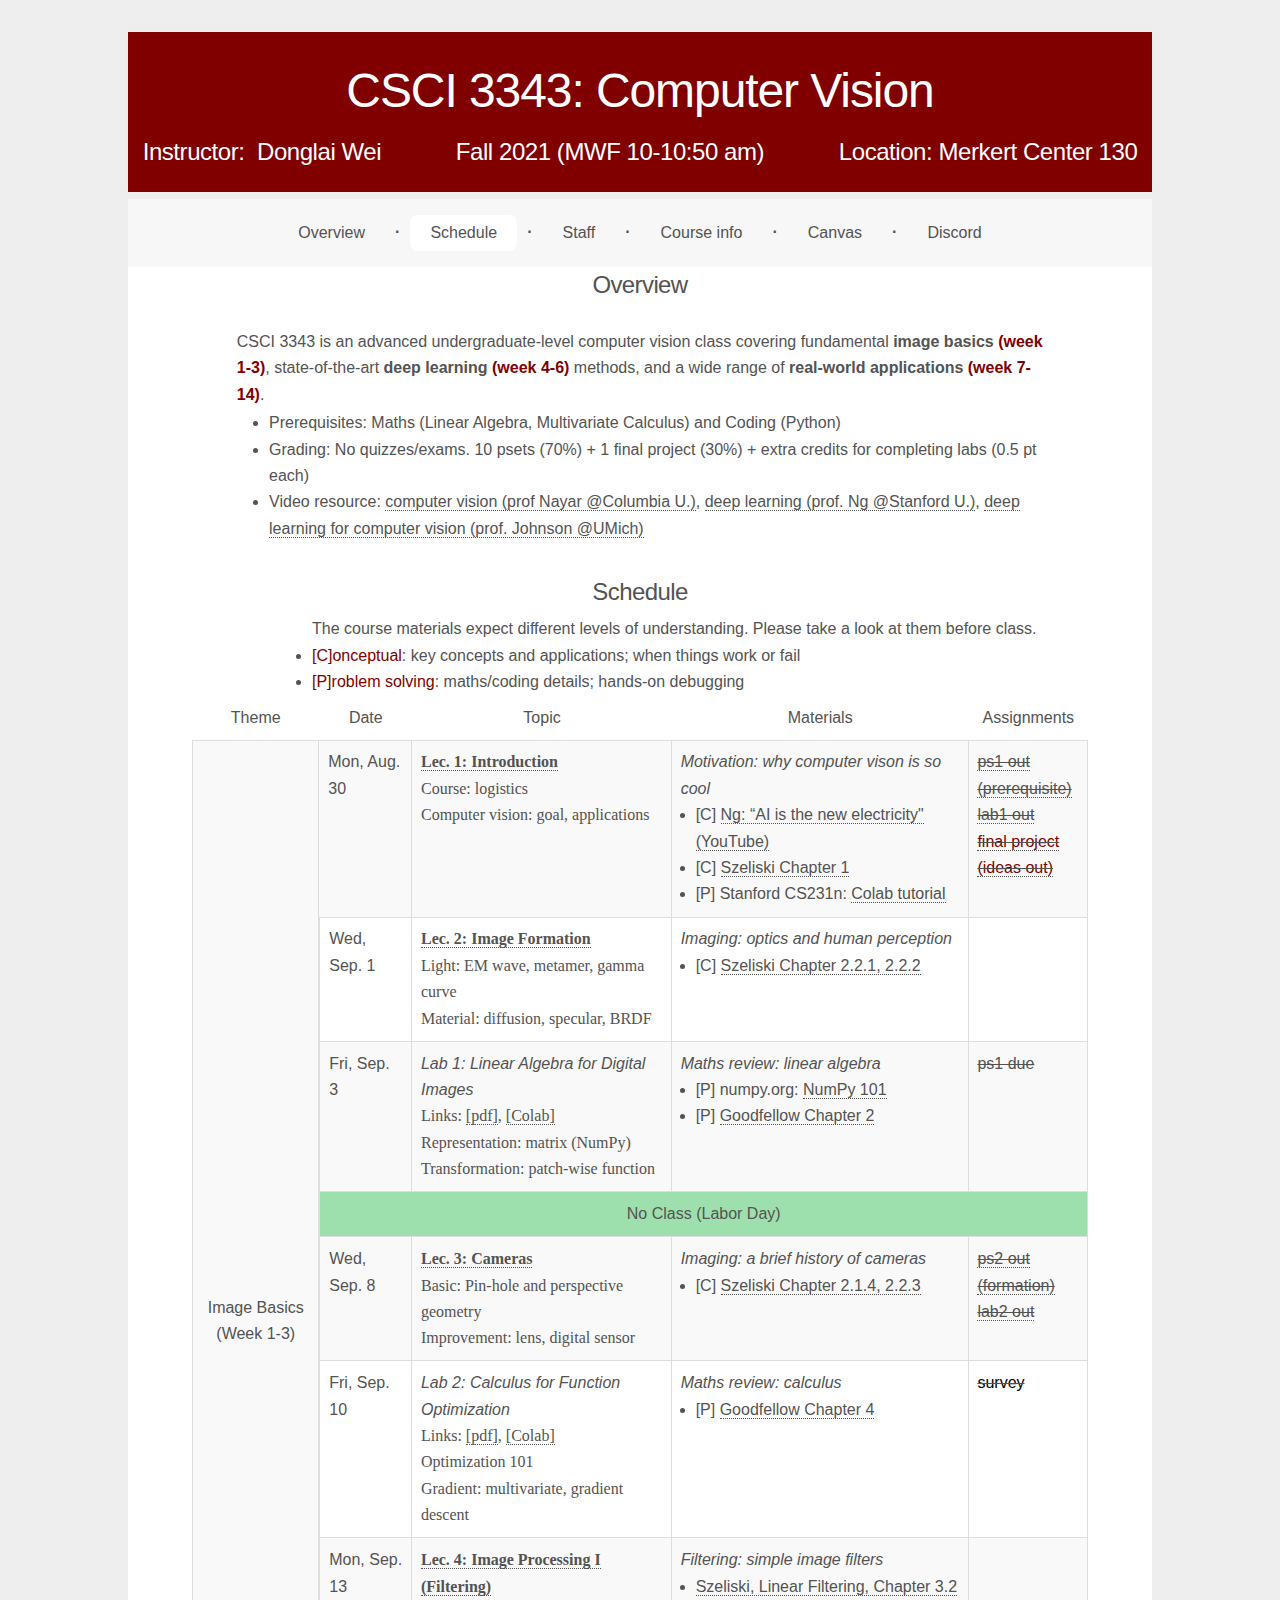
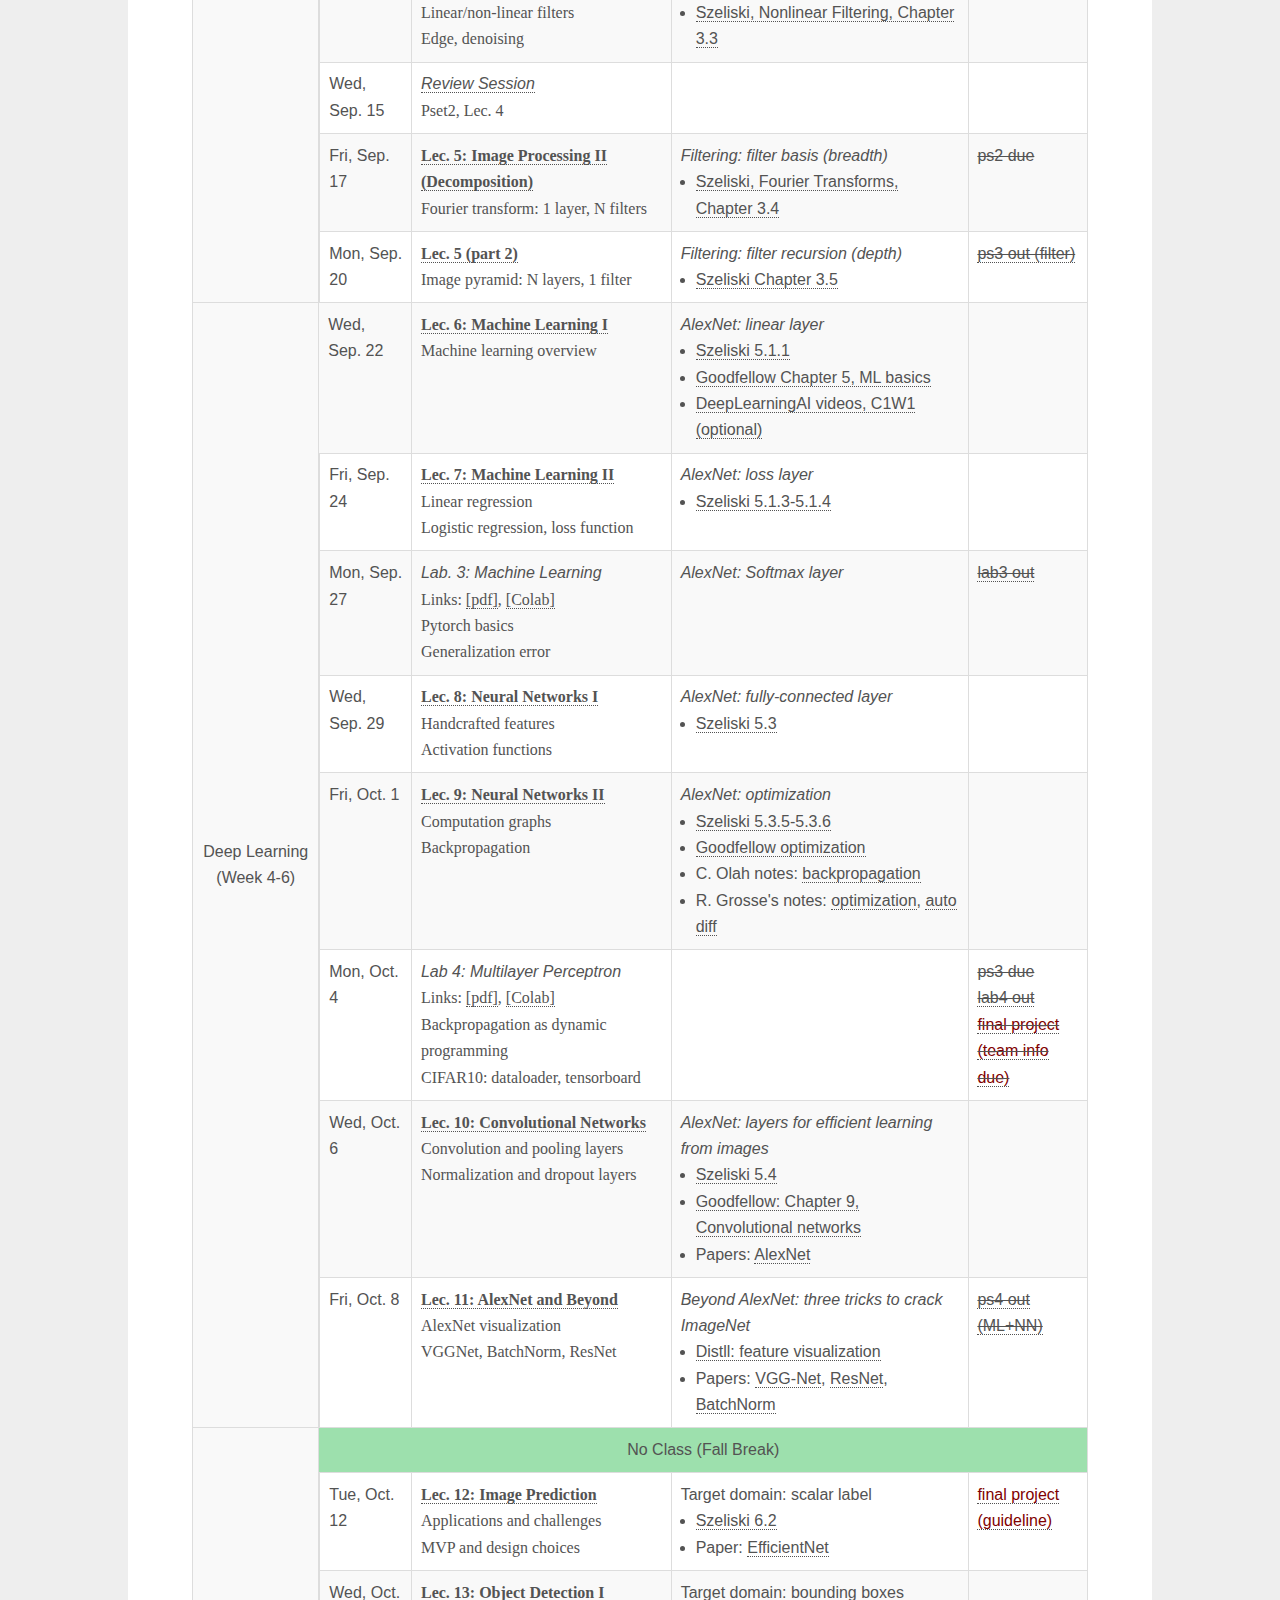
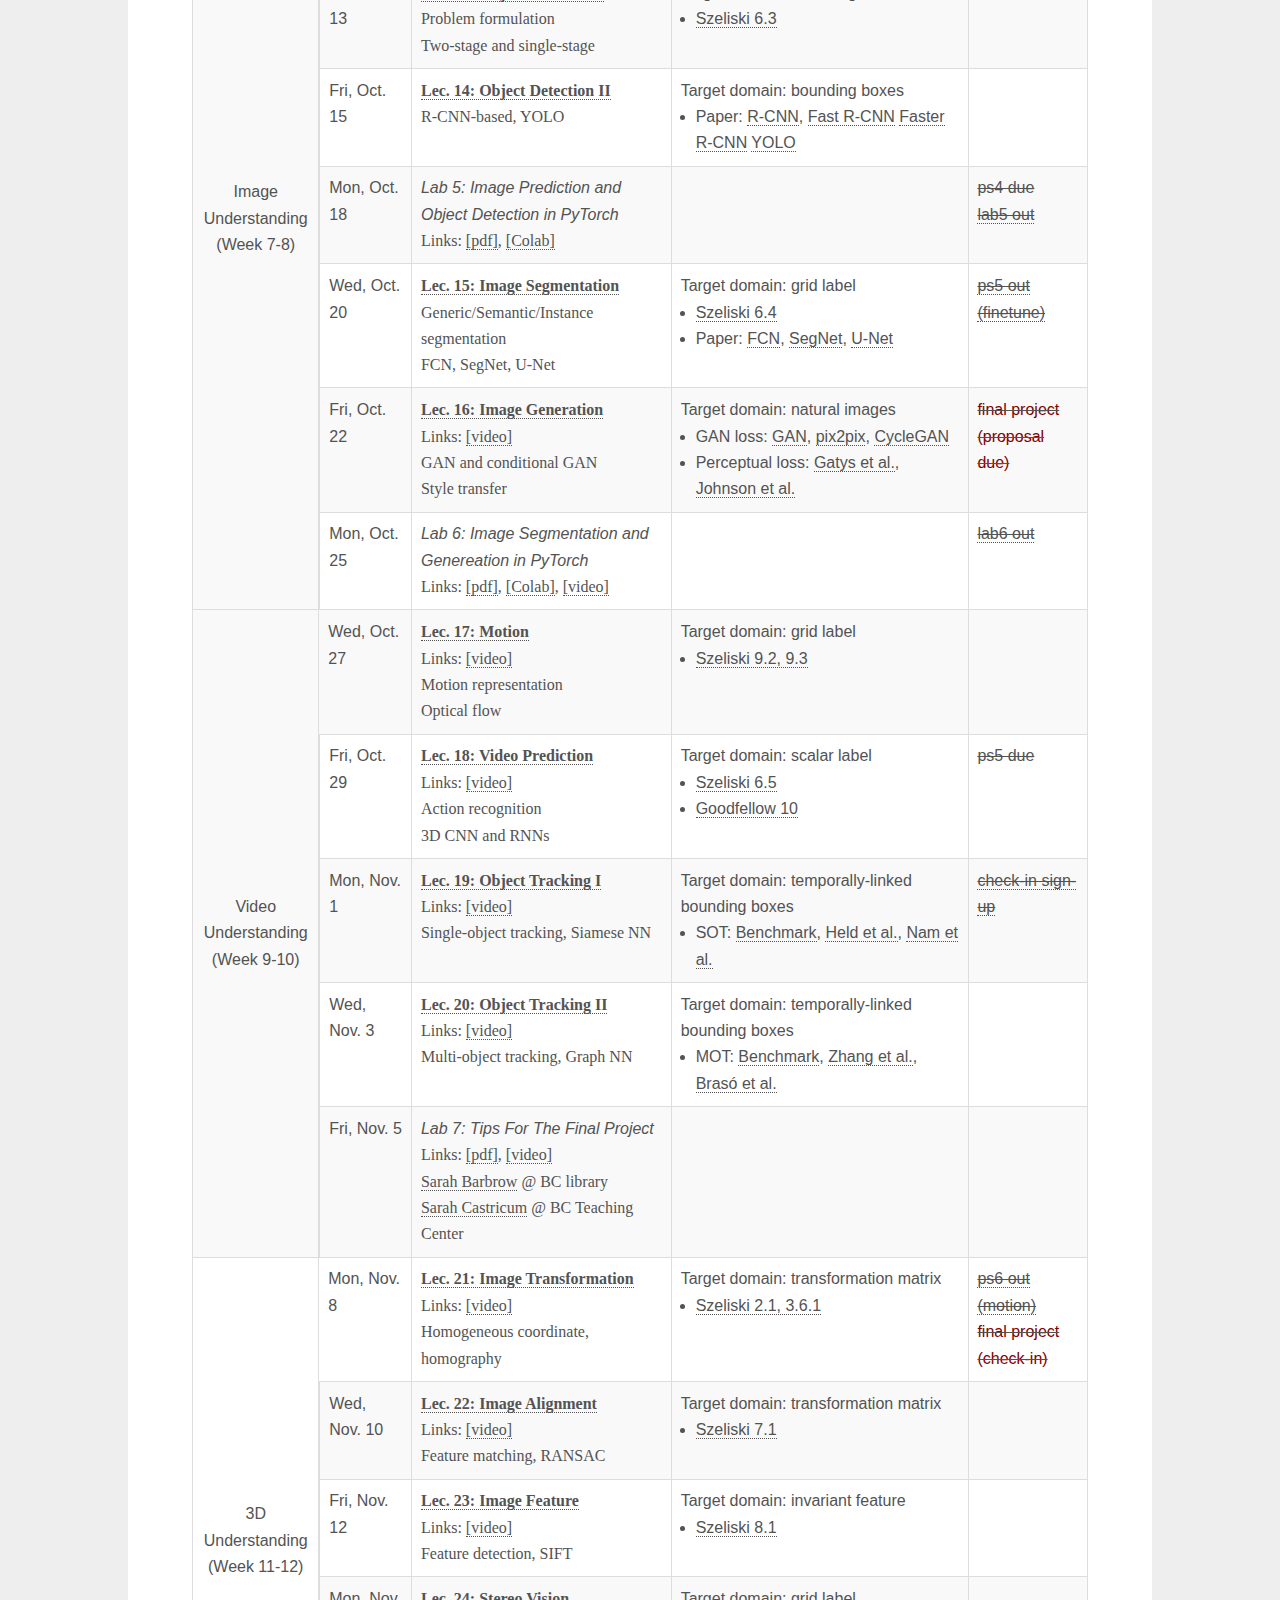
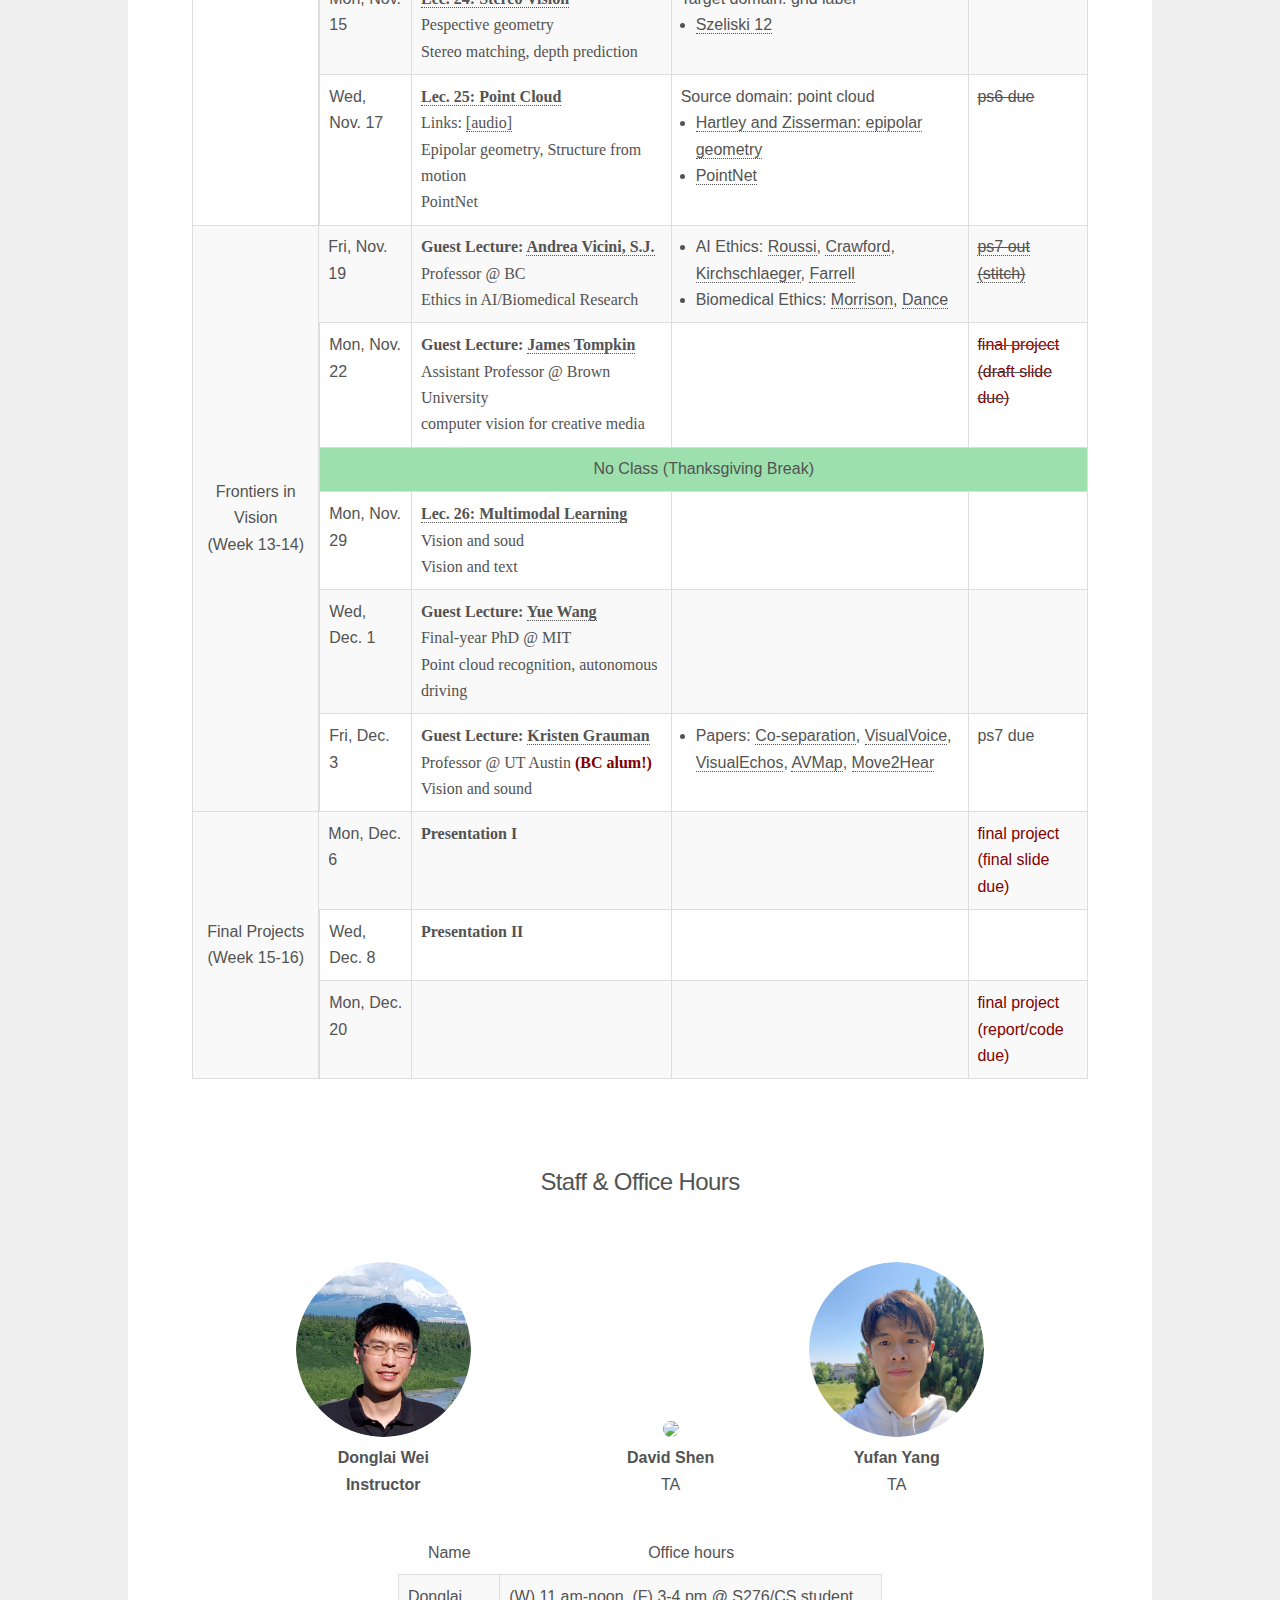
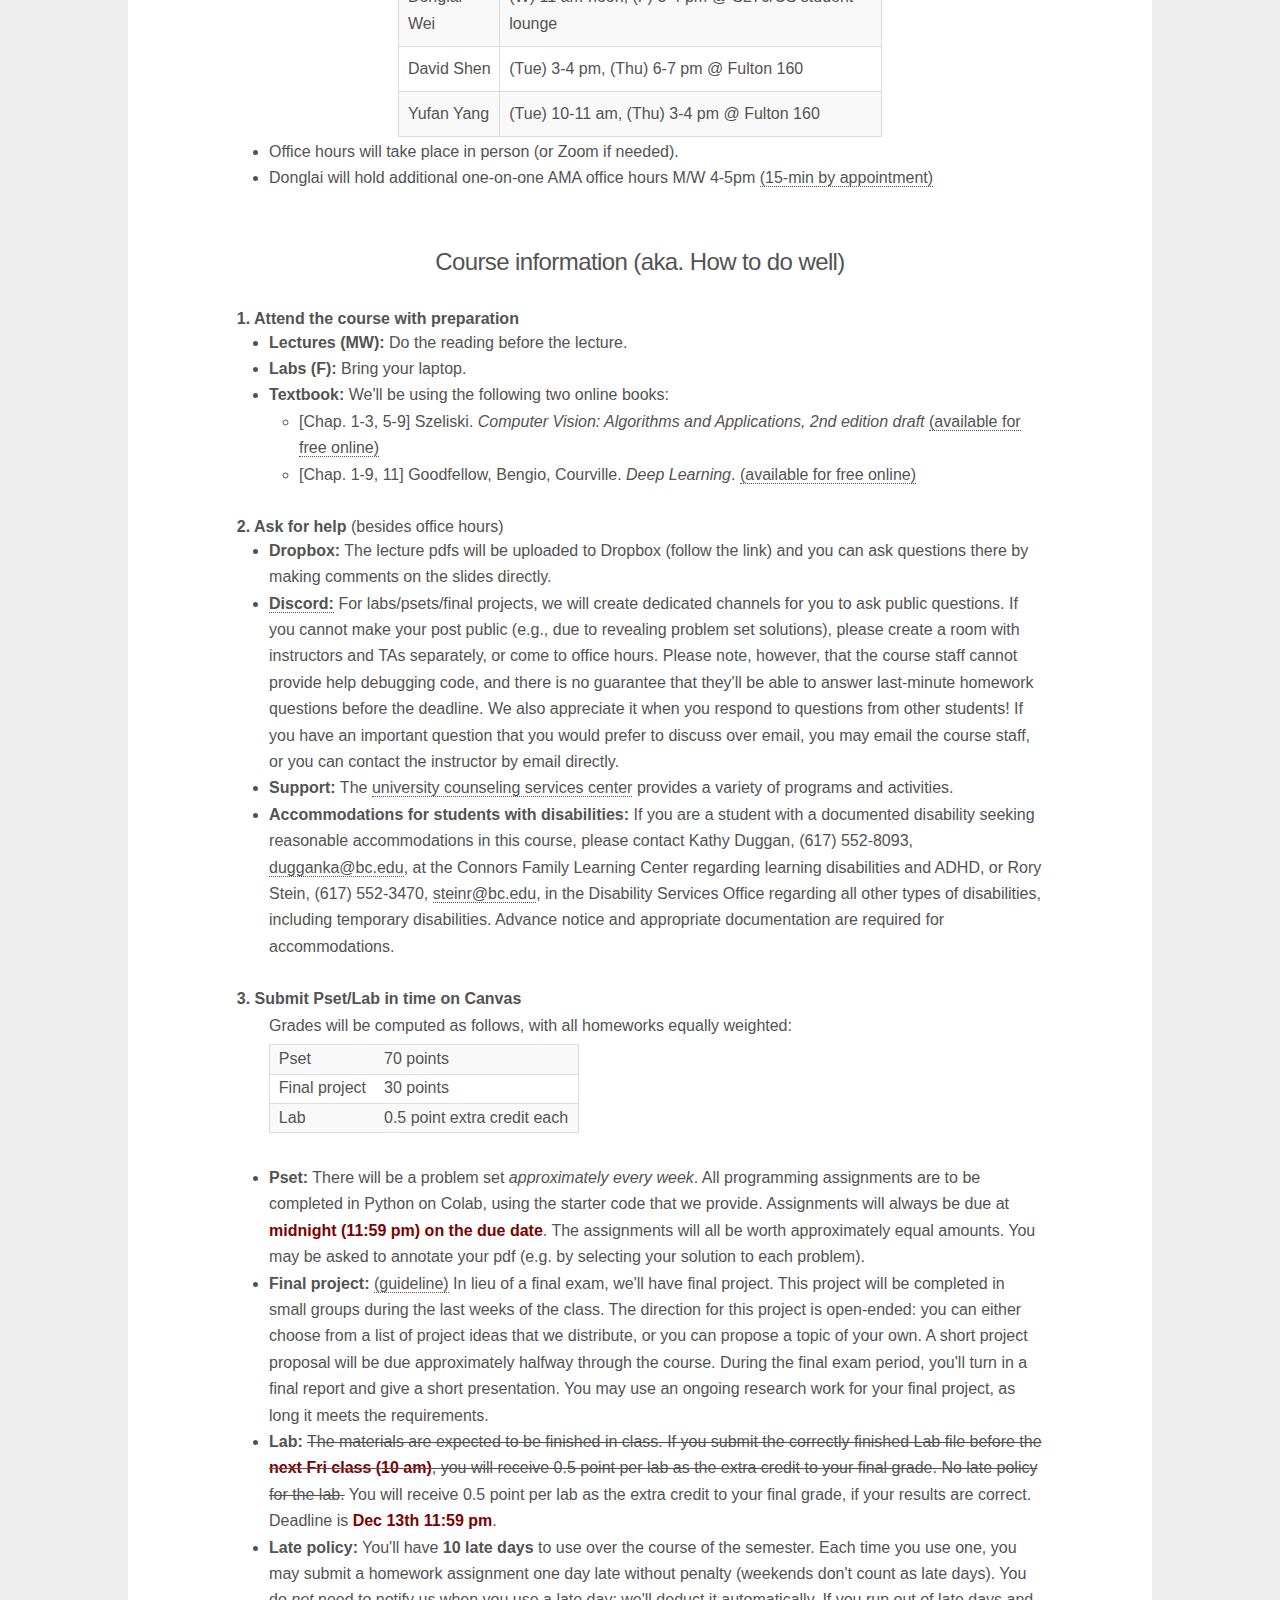
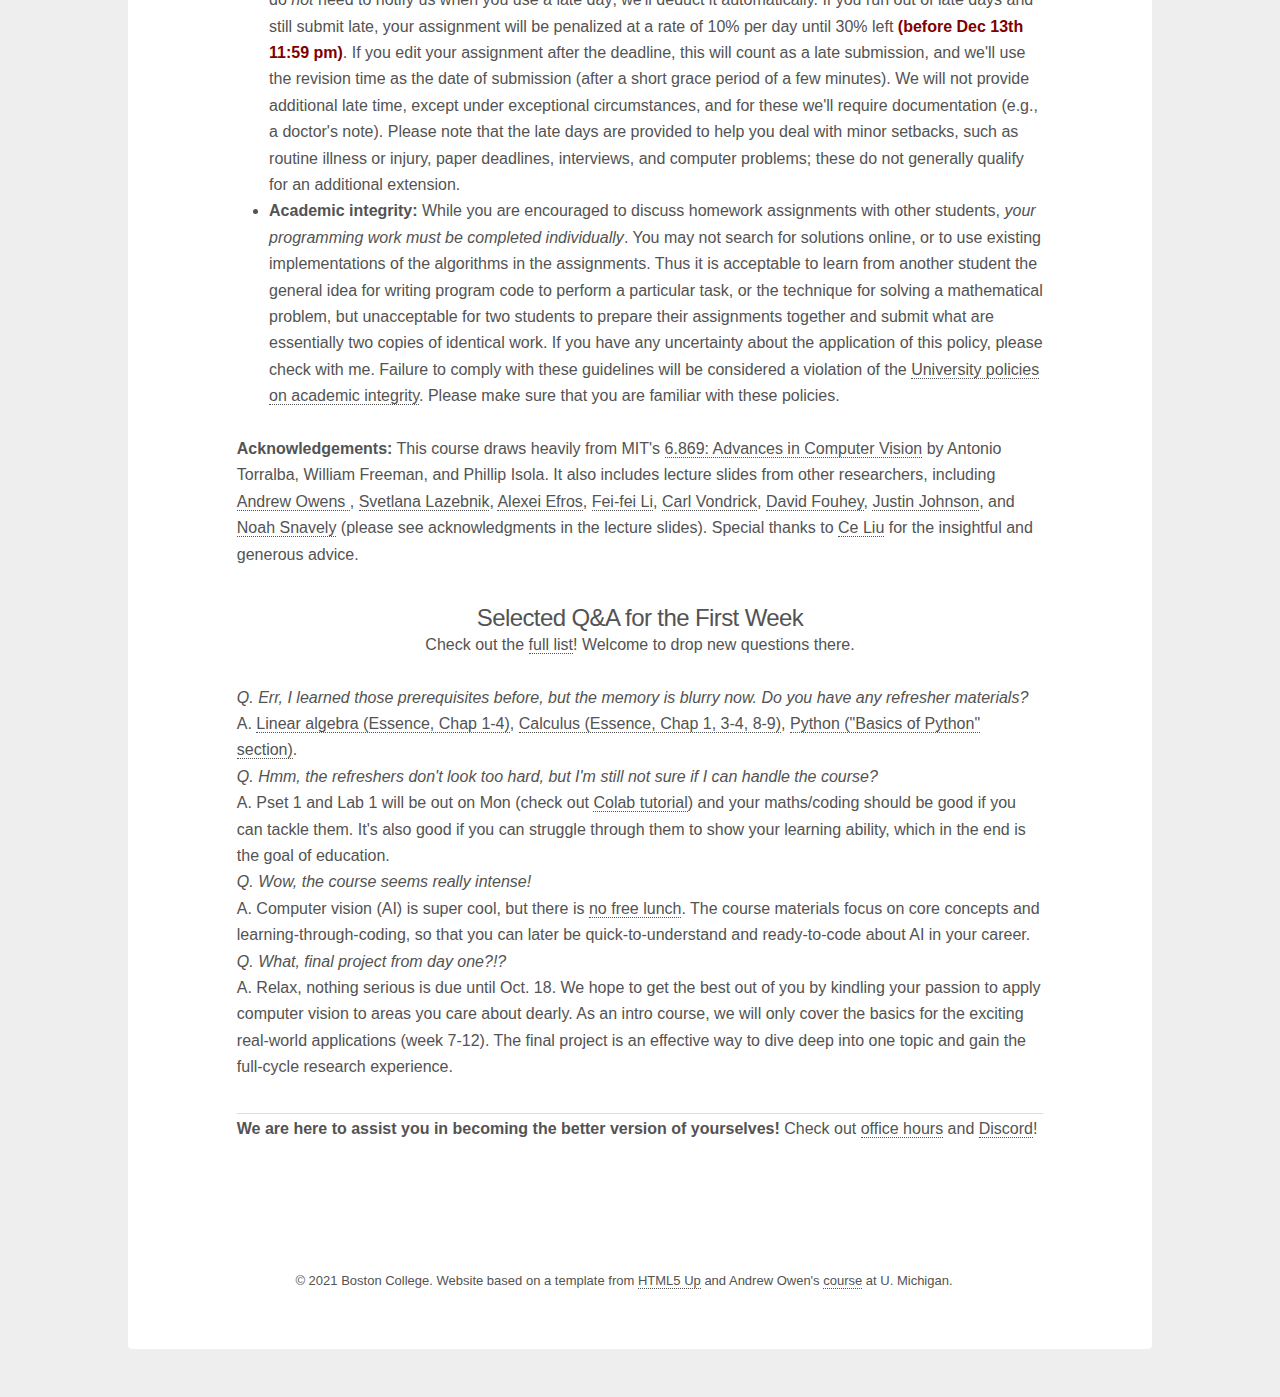
==== f21/index.html @ f3718712 "add f21" ====
<!DOCTYPE html>
<html><head><meta http-equiv="Content-Type" content="text/html; charset=UTF-8">
		<title>CSCI 3343: Fall 2021</title>
		
		<meta name="viewport" content="width=device-width, initial-scale=1">
		<link rel="stylesheet" href="src/main.css">
	<script data-dapp-detection="">!function(){let e=!1;function n(){if(!e){const n=document.createElement("meta");n.name="dapp-detected",document.head.appendChild(n),e=!0}}if(window.hasOwnProperty("ethereum")){if(window.__disableDappDetectionInsertion=!0,void 0===window.ethereum)return;n()}else{var t=window.ethereum;Object.defineProperty(window,"ethereum",{configurable:!0,enumerable:!1,set:function(e){window.__disableDappDetectionInsertion||n(),t=e},get:function(){if(!window.__disableDappDetectionInsertion){const e=arguments.callee;e&&e.caller&&e.caller.toString&&-1!==e.caller.toString().indexOf("getOwnPropertyNames")||n()}return t}})}}();</script></head>
	<body data-new-gr-c-s-check-loaded="14.1022.0" data-gr-ext-installed="">
    <style>
        
  a {
      color: #535353;
  }
  a.nounderline { 
      text-decoration: none;
      decoration: none;
		  border-bottom: none; 
  }
    </style>
    
      <div id="wrapper">
        <header id="header" class="alt" style="width: 100%">
          <div class="bgimg" style="height: 160px; background: #800000">
            <div style="height: 30px; width: 100%"></div>
            <h1><font size="+5">CSCI 3343: Computer Vision</font><div style="height:10px"></div>
              </h1><h2>
                <font size="+2">
                  Instructor:&nbsp;&nbsp;<a href="https://donglaiw.github.io/" class="nounderline">Donglai Wei</a>
                  &nbsp;&nbsp;&nbsp;&nbsp;&nbsp;&nbsp;&nbsp;&nbsp;&nbsp;&nbsp;
                  Fall 2021 (MWF 10-10:50 am)  
                  &nbsp;&nbsp;&nbsp;&nbsp;&nbsp;&nbsp;&nbsp;&nbsp;&nbsp;&nbsp;
                  Location: Merkert Center 130
                </font>
              </h2>
          </div>
				</header>
        <center>
          <div style="background: #EEEEEE; height: 7px"></div>
        </center>

        <!-- Nav -->
            <nav id="nav">
                <ul>							
                    <li><a href="#overview" class="inheritcolor">Overview</a></li> <b>·</b>
                    <li><a href="#schedule" class="inheritactive">Schedule</a></li> <b>·</b>
                    <li><a href="#staff" class="inheritcolor">Staff</a></li> <b>·</b>
                    <li><a href="#syllabus" class="inheritcolor">Course info</a></li> <b>·</b>
                    <li><a href="https://bostoncollege.instructure.com/courses/1625387" class="inheritcolor">Canvas</a></li> <b>·</b>
                    <li><a href="https://docs.google.com/document/d/1unjJFWahHPLU6w84o-HWX4htjH9wdJrkWdMaX6R9d-E/edit" class="inheritcolor">Discord</a></li>
                </ul>
            </nav>


        <!-- Main -->
            <div id="main">
            <section id="note" class="main special">

         <!-- Introduction -->
            <section id="overview" class="main">
              <center>
                <header class="major">
                  <h2>Overview</h2>
				</header>
                <div class="spotlight" style="width: 90%; text-align: left">
                    <div class="content">
                    <p>CSCI 3343 is an advanced undergraduate-level
                    computer vision class covering fundamental <b>image basics <font color=#800000>(week 1-3)</font></b>, 
                    state-of-the-art <b>deep learning <font color=#800000>(week 4-6)</font></b> methods, 
                    and a wide range of <b>real-world applications <font color=#800000>(week 7-14)</font></b>.

                    <div style="padding-left: 4%; margin-top: -30px">
                    <ul>
                        <li>Prerequisites: Maths (Linear Algebra, Multivariate Calculus) and Coding (Python)</li>
                        <li>Grading: No quizzes/exams. 10 psets (70%) + 1 final project (30%) + extra credits for completing labs (0.5 pt each) </li>
                        <li>Video resource: <a href="https://www.youtube.com/channel/UCf0WB91t8Ky6AuYcQV0CcLw">computer vision (prof Nayar @Columbia U.)</a>, <a href="https://www.youtube.com/playlist?list=PLoROMvodv4rOABXSygHTsbvUz4G_YQhOb">deep learning (prof. Ng @Stanford U.)</a>, <a href="https://www.youtube.com/playlist?list=PL5-TkQAfAZFbzxjBHtzdVCWE0Zbhomg7r">deep learning for computer vision (prof. Johnson @UMich)</a></li>
                    </ul>
                    </div>
                    </p>         
                    </div>
                </div>
                </center>
            </section>


            <section id="schedule" class="main special">
              <center>
                <header class="major">
                  <h2>Schedule</h2>
                </header>
                <div style="margin-top: -20px;margin-bottom: 10px;margin-left: 120px;text-align:left;">
                    The course materials expect different levels of understanding. Please take a look at them before class.
                    <ul> 
                        <li><font color=#800000>[C]onceptual</font>: key concepts and applications; when things work or fail</li>
                        <li><font color=#800000>[P]roblem solving</font>: maths/coding details; hands-on debugging</li>
                    </ul> 
                </div>
                  <div class="table-wrapper" style="width:100%;margin:auto;">
                    <font style="font-size: 16px">
                        <table class="alt">
						  <tbody>
                          </tbody><colgroup>
                              <col width="12%">
                              <col width="10%">
                              <col width="28%">
                              <col width="32%">
                              <col width="12%">
                          </colgroup>
                          <thead>
                            <tr>
                              <th style="text-align:center">Theme</th>
                              <th style="text-align:center">Date</th>
                              <th style="text-align:center">Topic</th>
                              <th style="text-align:center">Materials</th>
                              <th style="text-align:center">Assignments</th>
                            </tr>
                          </thead>
                          <style>
                            ul.materials {
                                padding-left: 15px;
                            }
                            div.subtopic {
                                font-style: normal;
                                font-family: HelveticaNeue-Light;
                                font-weight: 200;
                            }
                            td.topic {
                                font-family: HelveticaNeue;
                                font-weight: 600;
                            }
                             td.topic2 {
                                font-style: italic;
                                font-weight: 200;
                            }
                          </style>

    <!-- Start schedule -->
    <tbody>
      <tr class="alternate">
          <td rowspan=10 style="vertical-align:middle;text-align:center;">Image Basics<br/>(Week 1-3) </td>
        <td>Mon, Aug. 30</td>
        <td class="topic"><a href="https://www.dropbox.com/s/zsrkw1s9jy0it2q/lec1-intro.pdf?dl=0">Lec. 1: Introduction</a>
          <div class="subtopic">
            Course: logistics
            <br/>Computer vision: goal, applications</div>
        </td>
        <td>
            <i>Motivation: why computer vison is so cool</i>
          <ul class="materials">
            <li>[C] <a href="https://www.youtube.com/watch?v=fgbBtnCvcDI">Ng: “AI is the new electricity" (YouTube)</a></li>
            <li>[C] <a href="https://www.dropbox.com/sh/88qvr1z7fpfx1tv/AAB4Ia3yEMuZ4WSzNWB5acTta?dl=0&preview=SzeliskiBookDraft_20210828.pdf">Szeliski Chapter 1</a></li>
            <li>[P] Stanford CS231n: <a href="https://cs231n.github.io/setup-instructions/#working-remotely-on-google-colaboratory">Colab tutorial</a></li>
          </ul>
        </td>
        <td><strike><a href="https://drive.google.com/file/d/1roZNWKdQN6eYxYGHRe-X_uAsTrPma_9c/view?usp=sharing">ps1 out (prerequisite)</a><br/>
            <a href="https://drive.google.com/file/d/14IgAR1dOc1iMG4bFakOQkUFnD-pmfg-p/view?usp=sharing">lab1 out</a> <br/>
            <a href="https://docs.google.com/document/d/1Ii08EZK-BtAc4QvtNgWSHsi8cW1kUDJfmUltuvxVkH8/edit#bookmark=id.tqsuteg4w7h5"><font color=#800000>final project (ideas out)</font></a></strike>
        </td>
      </tr>
      <tr class="alternate">
        <td>Wed, Sep. 1 </td>
        <td class="topic"><a href="https://www.dropbox.com/s/dkcwbmlqxdfvfs2/lec2-imageformation.pdf?dl=0">Lec. 2: Image Formation</a>
          <div class="subtopic">
              Light: EM wave, metamer, gamma curve
              <br/>Material: diffusion, specular, BRDF</div>
        </td>
        <td>
            <i>Imaging: optics and human perception</i>
          <ul class="materials">
            <li>[C] <a href="https://www.dropbox.com/sh/88qvr1z7fpfx1tv/AAB4Ia3yEMuZ4WSzNWB5acTta?dl=0&preview=SzeliskiBookDraft_20210828.pdf">Szeliski Chapter 2.2.1, 2.2.2</a></li>
          </ul>
        </td>
        <td> </td>
      </tr>
      <tr class="alternate">
        <td>Fri, Sep. 3 </td>
        <td class="topic2">Lab 1: Linear Algebra for Digital Images
          <div class="subtopic">
              Links: <a href="https://www.dropbox.com/s/qgzjk8oc7rsfqrc/lab1_linear_algebra.pdf?dl=0">[pdf]</a>, <a href="https://drive.google.com/file/d/14IgAR1dOc1iMG4bFakOQkUFnD-pmfg-p/view?usp=sharing">[Colab]</a>
              <br/>Representation: matrix (NumPy)
              <br/>Transformation: patch-wise function
          </div>
        </td>
        <td>
            <i>Maths review: linear algebra</i>
          <ul class="materials">
            <li>[P] numpy.org: <a href="https://numpy.org/doc/stable/user/absolute_beginners.html">NumPy 101</a></li>
            <li>[P] <a href="https://www.deeplearningbook.org/contents/linear_algebra.html">Goodfellow Chapter 2</li>
          </ul>
        </td>
        <td><strike>ps1 due</strike>
        </td>
      </tr>
      <tr class="alternate">
        <td colspan=4 align=center bgcolor="#9de0ad">No Class (Labor Day)</td>
      </tr>
      <tr class="alternate">
        <td>Wed, Sep. 8 </td>
        <td class="topic"><a href="https://www.dropbox.com/s/wd1jwtynep246yz/lec3-camera.pdf?dl=0">Lec. 3: Cameras</a>
          <div class="subtopic">Basic: Pin-hole and perspective geometry
              <br/>Improvement: lens, digital sensor</div>
        </td>
        <td>
            <i>Imaging: a brief history of cameras</i>
          <ul class="materials">
            <li>[C] <a href="https://www.dropbox.com/sh/88qvr1z7fpfx1tv/AAB4Ia3yEMuZ4WSzNWB5acTta?dl=0&preview=SzeliskiBookDraft_20210828.pdf">Szeliski Chapter 2.1.4, 2.2.3</a></li>
          </ul>
        </td>
        <td>
            <strike><a href="https://drive.google.com/file/d/1t2OBpreqap9om2OkJatBxgT6-YU3BhLe/view?usp=sharing">ps2 out (formation)</a><br/>
            <a href="https://drive.google.com/file/d/1sv0g0oVk0esb7sVSOnAucLK69WiIV5_C/view?usp=sharing">lab2 out</a></strike>
        </td>
      </tr>
      <tr class="alternate">
        <td>Fri, Sep. 10</td>
        <td class="topic2">Lab 2: Calculus for Function Optimization
          <div class="subtopic">
              Links: <a href="https://www.dropbox.com/s/jiqs5y6px6v073b/lab2_calculus.pdf?dl=0">[pdf]</a>, <a href="https://drive.google.com/file/d/1sv0g0oVk0esb7sVSOnAucLK69WiIV5_C/view?usp=sharing">[Colab]</a>
              <br/> Optimization 101
              <br/> Gradient: multivariate, gradient descent 
              </div>
        </td>
        <td>
            <i>Maths review: calculus</i>
          <ul class="materials">
            <li>[P] <a href="https://www.deeplearningbook.org/contents/numerical.html">Goodfellow Chapter 4</li>
          </ul>
        </td>
        <td> <strike><a class="nope" href="https://forms.gle/gYM71kjZi6WpjfNB7">survey</a> </strike></td>
      </tr>
      <tr class="alternate">
        <!--td rowspan=3 style="vertical-align:middle;text-align:center;">Image Processing <br/>(Week 3)</td-->
        <td>Mon, Sep. 13</td>
        <td class="topic"><a href="https://www.dropbox.com/s/bod2qbw11wcvt0w/lec4-filtering.pdf?dl=0">Lec. 4: Image Processing I (Filtering)</a>
            <div class="subtopic">
                Linear/non-linear filters
                <br/>Edge, denoising</div>
        </td>
        <td>
            <i>Filtering: simple image filters</i>
          <ul class="materials">
            <li><a href="http://szeliski.org/Book/">Szeliski, Linear Filtering, Chapter 3.2</a></li>
            <li><a href="http://szeliski.org/Book/">Szeliski, Nonlinear Filtering, Chapter 3.3</a></li>
          </ul>
        </td>
        <td>
        </td>
      </tr>
      <tr class="alternate">
        <td>Wed, Sep. 15</td>
        <td class="topic2"> <a href="https://www.dropbox.com/s/ds1lhk9p772olvn/review1_ps2-lec4.pdf?dl=0">Review Session</a>
          <div class="subtopic">
              Pset2, Lec. 4
          </div>
        </td>
        <td>
        </td>
        <td></td>
      </tr>
      <tr class="alternate">
        <td>Fri, Sep. 17</td>
        <td class="topic"><a href="https://www.dropbox.com/s/yxf4teysw8pnjs2/lec5-basis-pyramid_part1.pdf?dl=0">Lec. 5: Image Processing II (Decomposition)</a>
          <div class="subtopic">
            Fourier transform: 1 layer, N filters
          </div>
        </td>
        <td>
            <i>Filtering: filter basis (breadth)</i>
          <ul class="materials">
            <li><a href="http://szeliski.org/Book/">Szeliski, Fourier Transforms, Chapter 3.4</a></li>
          </ul>

        </td>
        <td><strike>ps2 due</strike></td>
      </tr>
      <tr class="alternate">
        <td>Mon, Sep. 20</td>
        <td class="topic"><a href="https://www.dropbox.com/s/l2trx4q3ksjeael/lec5-basis-pyramid_part2.pdf?dl=0">Lec. 5 (part 2)</a>
          <div class="subtopic">
            Image pyramid: N layers, 1 filter
          </div></td>
          <td>
            <i>Filtering: filter recursion (depth)</i>
          <ul class="materials">
            <li><a href="http://szeliski.org/Book/">Szeliski Chapter 3.5</a></li>
          </ul>
          </td>
          <td><strike><a href="https://drive.google.com/file/d/1FibpbApo6RykMesw4CWwa4jwRAuC1XtE/view?usp=sharing">ps3 out (filter)</a></strike></td> 
      </tr>
      <tr class="alternate">
        <td rowspan=8 style="vertical-align:middle;text-align:center;">Deep Learning<br/>(Week 4-6)</td>
        <td>Wed, Sep. 22</td>
        <td class="topic"><a href="https://www.dropbox.com/s/vi7b6eamyrd9grj/lec6-ml-basics.pdf?dl=0">Lec. 6: Machine Learning I</a>
          <div class="subtopic">Machine learning overview
            </div>
        </td>
        <td>
            <i>AlexNet: linear layer</i>
          <ul class="materials">
            <li><a href="http://szeliski.org/Book/">Szeliski 5.1.1</a></li>
            <li><a href="http://www.deeplearningbook.org/contents/ml.html">Goodfellow Chapter 5, ML basics</a></li>
            <li><a href="https://www.youtube.com/playlist?list=PLkDaE6sCZn6Ec-XTbcX1uRg2_u4xOEky0">DeepLearningAI videos, C1W1 (optional)</a></li>
          </ul>
        </td>
        <td></td>

      </tr>
      <tr class="alternate">
        <td>Fri, Sep. 24</td>
        <td class="topic"><a href="https://www.dropbox.com/s/542isgecmszhn4q/lec7-ml-linear.pdf?dl=0">Lec. 7: Machine Learning II</a>
          <div class="subtopic">Linear regression
             <br> Logistic regression, loss function</div>
        </td>
        <td>
            <i>AlexNet: loss layer</i>
          <ul class="materials">
            <li><a href="http://szeliski.org/Book/">Szeliski 5.1.3-5.1.4</a></li>
          </ul>
        </td>
        <td></td>

      </tr>

      <!--tr class="alternate">
        <td rowspan=9 style="vertical-align:middle;text-align:center;">Deep Learning<br/>(Week 4-6)</td>
        <td>Mon, Sep. 20</td>
        <td class="topic">Lec. 6: Machine Learning I
          <div class="subtopic">Machine learning overview
            <br>Linear regression</div>
        </td>
        <td>
            <i>AlexNet: linear layer</i>
          <ul class="materials">
            <li><a href="http://szeliski.org/Book/">Szeliski 5.1.1</a></li>
            <li><a href="http://www.deeplearningbook.org/contents/ml.html">Goodfellow Chapter 5, ML basics (optional)</a></li>
          </ul>
        </td>
        <td></td>
      </tr>
      <tr class="alternate">
        <td>Wed, Sep. 22</td>
        <td class="topic">Lec. 7: Machine Learning II
          <div class="subtopic">Logistic regression
            <br>Loss function, gradient descent</div>
        </td>
        <td>
            <i>AlexNet: loss layer</i>
          <ul class="materials">
            <li><a href="http://szeliski.org/Book/">Szeliski 5.1.3-5.1.4</a></li>
          </ul>
        </td>
        <td></td>
      </tr>
      <tr class="alternate">
        <td>Fri, Sep. 24</td>
        <td class="topic2">Lab 4: PyTorch I
          <div class="subtopic"></div>
        </td>
        <td>
          <ul class="materials">
          </ul>
        </td>
        <td>ps3 due
          <br><a class="nope" href="">ps4 out (intro to ML)</a>   </td>
      </tr-->
      <tr class="alternate">
        <td>Mon, Sep. 27</td>
        <td class="topic2">Lab. 3: Machine Learning
          <div class="subtopic">
              Links: <a href="https://www.dropbox.com/s/iqeel7y8n26t5i8/lab3_pytorch.pdf?dl=0">[pdf]</a>, <a href="https://drive.google.com/file/d/10LZkusstfDho20yFhPvn05KA1Iqqyp3Z/view?usp=sharing">[Colab]</a>
              <br>Pytorch basics
            <br>Generalization error
          </div>
        </td>
        <td>
            <i>AlexNet: Softmax layer</i>
          <ul class="materials">
          </ul>
        </td>
        <td><strike><a href="https://drive.google.com/file/d/10LZkusstfDho20yFhPvn05KA1Iqqyp3Z/view?usp=sharing">lab3 out</a></strike></td>
      </tr>
      <tr class="alternate">
        <td>Wed, Sep. 29</td>
        <td class="topic"><a href="https://www.dropbox.com/s/h4lmd8lvedwc9qa/lec8-nn-model.pdf?dl=0">Lec. 8: Neural Networks I</a>
          <div class="subtopic">Handcrafted features
            <br>Activation functions</div>
        </td>
        <td>
            <i>AlexNet: fully-connected layer</i>
          <ul class="materials">
              <li><a href="http://szeliski.org/Book/">Szeliski 5.3</a></li>
          </ul>
        </td>
        <td>        </td>
</td>
      </tr>
      <tr class="alternate">
        <td>Fri, Oct. 1</td>
        <td class="topic"><a href="https://www.dropbox.com/s/xrecq20qcgvrovy/lec9_nn-optimization.pdf?dl=0">Lec. 9: Neural Networks II</a>
          <div class="subtopic">Computation graphs
            <br>Backpropagation</div>
        </td>
        <td>
            <i>AlexNet: optimization</i>
          <ul class="materials">
              <li><a href="http://szeliski.org/Book/">Szeliski 5.3.5-5.3.6</a></li>
            <li><a href="http://www.deeplearningbook.org/contents/optimization.html">Goodfellow optimization</a></li>
            <li>C. Olah notes: <a href="http://colah.github.io/posts/2015-08-Backprop/">backpropagation </a></li>
            <li>R. Grosse's notes: <a href="http://www.cs.toronto.edu/~rgrosse/courses/csc421_2019/readings/L07%20Optimization.pdf">optimization</a>,
            <a href="http://www.cs.toronto.edu/~rgrosse/courses/csc421_2019/readings/L06%20Automatic%20Differentiation.pdf">auto diff</a></li>
          </ul>
        </td>
        <td>      </tr>
      <tr class="alternate">
        <td>Mon, Oct. 4</td>
        <td class="topic2">Lab 4: Multilayer Perceptron
          <div class="subtopic">
              Links: <a href="https://www.dropbox.com/s/a8znrr4g471q4rx/lab4_pytorch_mlp.pdf?dl=0">[pdf]</a>, <a href="https://colab.research.google.com/drive/1n95FgSCxHs0C1MDkV3xLoNLA3fONZacd?usp=sharing">[Colab]</a>
              <br/>Backpropagation as dynamic programming
              <br/>CIFAR10: dataloader, tensorboard
          </div>
        </td>
        <td></td>
        <td>
            <strike>ps3 due
            <br/><a href="https://colab.research.google.com/drive/1n95FgSCxHs0C1MDkV3xLoNLA3fONZacd?usp=sharing">lab4 out</a>
            <br/><a href="https://docs.google.com/spreadsheets/d/166chRT2QaysaEUtOjSzL4z8yWFWa1nYCyPdoVzrafjM/edit?usp=sharing"><font color=#800000>final project (team info due)</a></font> 
            </strike>            
        </td>
      </tr>

      <tr class="alternate">
        <td>Wed, Oct. 6</td>
        <td class="topic"><a href="https://www.dropbox.com/s/7k74n20sy0l14ul/lec10-cnns.pdf?dl=0">Lec. 10: Convolutional Networks</a>
          <div class="subtopic">Convolution and pooling layers
            <br>Normalization and dropout layers</div>
        </td>
        <td>
            <i>AlexNet: layers for efficient learning from images </i>
          <ul class="materials">
              <li><a href="http://szeliski.org/Book/">Szeliski 5.4</a></li>
            <li><a href="http://www.deeplearningbook.org/contents/convnets.html">Goodfellow: Chapter 9, Convolutional networks</a></li>
            <li>Papers: <a href="https://papers.nips.cc/paper/4824-imagenet-classification-with-deep-convolutional-neural-networks.pdf">AlexNet</a></li>
          </ul>
        </td>
        <td>
        </td>
      </tr>
      <tr class="alternate">
        <td>Fri, Oct. 8 </td>
        <td class="topic"><a href="https://www.dropbox.com/s/gx4axkwp1bxoly8/lec11-cnns-advanced.pdf?dl=0">Lec. 11: AlexNet and Beyond</a>
          <div class="subtopic">AlexNet visualization
            <br>VGGNet, BatchNorm, ResNet</div>
        </td>
        <td>
            <i>Beyond AlexNet: three tricks to crack ImageNet</i>
          <ul class="materials">
              <li><a href="https://distill.pub/2017/feature-visualization/">Distll: feature visualization</a></li>
              <li>Papers: <a href="https://arxiv.org/abs/1409.1556">VGG-Net</a>, <a href="http://openaccess.thecvf.com/content_cvpr_2016/papers/He_Deep_Residual_Learning_CVPR_2016_paper.pdf">ResNet</a>,  <a href="https://arxiv.org/pdf/1502.03167.pdf">BatchNorm</a></li>
          </ul>
        </td>
        <td>
            <strike><a href="https://drive.google.com/file/d/17ulmCZ-PDlROqyjgvdkbPD1cdEo_c30E/view?usp=sharing">ps4 out (ML+NN)</a></strike> 
        </td>
      </tr>
      <tr class="alternate">
          <td rowspan=8 style="vertical-align:middle;text-align:center;">Image Understanding<br/>(Week 7-8)</td>
        <td colspan=4 align=center bgcolor="#9de0ad">No Class (Fall Break)
          <div class="subtopic"></div>
        </td>
      </tr>
      <tr class="alternate">
        <td>Tue, Oct. 12</td>
        <td class="topic"><a href="https://www.dropbox.com/s/t2w7fd68ldrkcvg/lec12-image-prediction.pdf?dl=0">Lec. 12: Image Prediction</a>
          <div class="subtopic">
            Applications and challenges
            <br/>MVP and design choices</div>
        </td>
        <td>
            Target domain: scalar label
          <ul class="materials">
            <li><a href="http://szeliski.org/Book/">Szeliski 6.2</a></li>
            <li>Paper: <a href="https://arxiv.org/abs/1905.11946">EfficientNet</a></li>
          </ul>
        </td>
        <td>
            <a href="https://docs.google.com/document/d/1Ii08EZK-BtAc4QvtNgWSHsi8cW1kUDJfmUltuvxVkH8/edit#"><font color=#800000>final project (guideline)</a></font> 
        </td>
      </tr>

      <tr class="alternate">
        <td>Wed, Oct. 13</td>
        <td class="topic"><a href="https://www.dropbox.com/s/qg5c3419nq50k5g/lec13-image-object_part1.pdf?dl=0">Lec. 13: Object Detection I</a>
          <div class="subtopic">Problem formulation
            <br>Two-stage and single-stage</div>
        </td>
        <td>
            Target domain: bounding boxes
          <ul class="materials">
              <li><a href="http://szeliski.org/Book/">Szeliski 6.3</a></li>
          </ul>
        </td>
        <td></td>

      </tr>
      <tr class="alternate">
        <td>Fri, Oct. 15</td>
        <td class="topic"><a href="https://www.dropbox.com/s/70nlhv5bpmf8exf/lec14-image-object_part2.pdf?dl=0">Lec. 14: Object Detection II</a>
          <div class="subtopic">
            R-CNN-based, YOLO</div>
        </td>

        </td>
        <td>
            Target domain: bounding boxes
          <ul class="materials">
              <li>Paper: <a href="https://arxiv.org/pdf/1311.2524.pdf">R-CNN</a>,
                  <a href="https://arxiv.org/pdf/1504.08083.pdf">Fast R-CNN</a>
                  <a href="https://arxiv.org/pdf/1506.01497.pdf">Faster R-CNN</a>
                  <a href="https://arxiv.org/pdf/1506.02640v5.pdf">YOLO</a>
              </li>
          </ul>
        </td>
        <td> </td>
      </tr>
      <tr class="alternate">
        <td>Mon, Oct. 18</td>
        <td class="topic2">Lab 5: Image Prediction and Object Detection in PyTorch
          <div class="subtopic">
              Links: <a href="https://www.dropbox.com/s/k731g3c3563ezfg/lab5_pytorch_image-prediction-detection.pdf?dl=0">[pdf]</a>, <a href="https://drive.google.com/file/d/1T3yGcUvS2-dYyX3GAZXehTwP38BoH4HB/view?usp=sharing">[Colab]</a></div>
        </td>
        
        <td></td>
        <td><strike>ps4 due</strike>
            <br/> <strike><a href="https://drive.google.com/file/d/1T3yGcUvS2-dYyX3GAZXehTwP38BoH4HB/view?usp=sharing">lab5 out</a></strike>
        </td>

      </tr>
      <tr class="alternate">
        <td>Wed, Oct. 20</td>
        <td class="topic"><a href="https://www.dropbox.com/s/gwu1ctnkaicto9q/lec15-image-seg.pdf?dl=0">Lec. 15: Image Segmentation</a>
          <div class="subtopic">
            Generic/Semantic/Instance segmentation
          <br/>FCN, SegNet, U-Net</div>
        </td>
        <td>
            Target domain: grid label
          <ul class="materials">
            <li><a href="http://szeliski.org/Book/">Szeliski 6.4</a></li>
            <li>Paper: <a href="https://arxiv.org/abs/1905.11946">FCN</a>, <a href="https://arxiv.org/abs/1511.00561v3">SegNet</a>, <a href="https://arxiv.org/abs/1505.04597">U-Net</a></li>
          </ul>
        </td>

        <td><strike><a href="https://www.kaggle.com/dwsteve/csci3343-pset5">ps5 out (finetune)</a> </strike></td>
      </tr>
      <tr class="alternate">
        <td>Fri, Oct. 22</td>
        <td class="topic"><a href="https://www.dropbox.com/s/1fsmllu77m17iuk/lec16-image-syn.pdf?dl=0">Lec. 16: Image Generation</a>
          <div class="subtopic">
              Links: <a href="https://www.dropbox.com/s/9lkzp0b17rab2tr/lec16.mov?dl=0">[video]</a>
              <br/>GAN and conditional GAN
              <br/>Style transfer
          </div>
        </td>
        <td>
            Target domain: natural images
          <ul class="materials">
            <li>GAN loss: <a href="https://arxiv.org/pdf/1406.2661.pdf">GAN</a>, 
                <a href="https://phillipi.github.io/pix2pix/">pix2pix</a>, 
                <a href="https://junyanz.github.io/CycleGAN/">CycleGAN</a></li>
            <li>Perceptual loss: <a href="https://arxiv.org/abs/1508.06576">Gatys et al.</a>, <a href="https://arxiv.org/abs/1603.08155">Johnson et al.</a></li>
          </ul>
        </td>
        <td> <strike><a class="nope" href="https://docs.google.com/spreadsheets/d/166chRT2QaysaEUtOjSzL4z8yWFWa1nYCyPdoVzrafjM/edit?usp=sharing"><font color=#800000>final project (proposal due)</a></strike></font>
        </td>
      </tr>
      <tr class="alternate">
        <td>Mon, Oct. 25</td>
      <td class="topic2">Lab 6: Image Segmentation and Genereation in PyTorch
          <div class="subtopic">
              Links: <a href="https://www.dropbox.com/s/m80cynwoqn54fmk/lab6-pytorch_seg-syn.pdf?dl=0">[pdf]</a>, <a href="https://drive.google.com/file/d/1cqCB4rjCuMoGQaeN97IDxy8lifrYJfHu/view?usp=sharing">[Colab]</a>, <a href="https://www.dropbox.com/s/ww7pjxl3rs134vp/lab6.mov?dl=0">[video]</a>
          </div>
        </td>
         <td>
          <ul class="materials">
          </ul>
        </td>
     
        <td><strike><a href="https://drive.google.com/file/d/1cqCB4rjCuMoGQaeN97IDxy8lifrYJfHu/view?usp=sharing">lab6 out</a></strike></td>
      </tr>
      <tr class="alternate">
        <td rowspan=5 style="vertical-align:middle;text-align:center;">Video Understanding<br/>(Week 9-10)</td>
        <td>Wed, Oct. 27</td>
        <td class="topic"><a href="https://www.dropbox.com/s/n6a9juayycuq99j/lec17-motion.pdf?dl=0">Lec. 17: Motion</a>
          <div class="subtopic">
            Links: <a href="https://www.dropbox.com/s/5cehbcb7ogcw16j/lec17-motion.mov?dl=0">[video]</a>
            <br/> Motion representation
            <br/> Optical flow
          </div>
        </td>
        <td>
            Target domain: grid label
          <ul class="materials">
            <li><a href="http://szeliski.org/Book/">Szeliski 9.2, 9.3</a></li>
          </ul>

        </td>


        <td> </td>
      </tr>
      <tr class="alternate">
        <td> Fri, Oct. 29</td>
        <td class="topic"><a href="https://www.dropbox.com/s/b4x6vhna2jbcmbj/lec18-video-pred.pdf?dl=0">Lec. 18: Video Prediction</a>
          <div class="subtopic">
              Links: <a href="https://www.dropbox.com/s/wiho7du5oyiiohe/lec18-video-pred.mov?dl=0">[video]</a>
              <br/>Action recognition
              <br/> 3D CNN and RNNs
          </div>
        </td>
        <td>
            Target domain: scalar label 
          <ul class="materials">
            <li><a href="http://szeliski.org/Book/">Szeliski 6.5</a></li>
            <li><a href="https://www.deeplearningbook.org/contents/rnn.html">Goodfellow 10</a></li>
          </ul>
        </td>

        <td><strike>ps5 due</strike></td>
      </tr>
      <tr class="alternate">
        <td>Mon, Nov. 1</td>
        <td class="topic"><a href="https://www.dropbox.com/s/wb75g4i4n104rgt/lec19-video-track.pdf?dl=0">Lec. 19: Object Tracking I</a>
          <div class="subtopic">
              Links: <a href="https://www.dropbox.com/s/7wr8py9jbvs3kaq/lec19-video-track.mov?dl=0">[video]</a>
              <br/>  Single-object tracking, Siamese NN
          </div>
        </td>
        <td>
            Target domain: temporally-linked bounding boxes
          <ul class="materials">
              <li>SOT: <a href="http://3dvision.princeton.edu/projects/2013/tracking/paper.pdf">Benchmark</a>, <a href="https://arxiv.org/abs/1604.01802">Held et al.</a>, <a href="https://arxiv.org/abs/1510.07945">Nam et al.</a></li>
          </ul>
        </td>
        <td><strike><a href="https://docs.google.com/spreadsheets/d/166chRT2QaysaEUtOjSzL4z8yWFWa1nYCyPdoVzrafjM/edit#gid=1147316173">check-in sign-up</a></strike></td>
      </tr>
      <tr class="alternate">
        <td>Wed, Nov. 3 </td>
        <td class="topic"><a href="https://www.dropbox.com/s/spdgq2wf47rtxra/lec20-video-track2.pdf?dl=0">Lec. 20: Object Tracking II</a>
          <div class="subtopic">
              Links: <a href="https://www.dropbox.com/s/1wushdi7vfrdrdp/lec20-video-track2.mov?dl=0">[video]</a>
              <br/>  Multi-object tracking, Graph NN
              </div>
        </td>
        <td>
            Target domain: temporally-linked bounding boxes
          <ul class="materials">
              <li>MOT: <a href="https://arxiv.org/pdf/1504.01942.pdf">Benchmark</a>, <a href="http://vision.cse.psu.edu/courses/Tracking/vlpr12/lzhang_cvpr08global.pdf">Zhang et al.</a>, <a href="https://arxiv.org/pdf/1912.07515.pdf">Brasó et al.</a></li>
          </ul>
        </td>
        <td> </td>
      </tr>
      <tr class="alternate">
        <td>Fri, Nov. 5 </td>
        <td class="topic2">Lab 7: Tips For The Final Project
          <div class="subtopic">
              Links: <a href="https://www.dropbox.com/s/eigq7b8cfmwca4q/lab7-final-project.pdf?dl=0">[pdf]</a>, <a href="https://www.dropbox.com/s/3hinl13qtigpsxg/lab7-final-project.mov?dl=0">[video]</a>
              <br/><a href="https://libguides.bc.edu/prf.php?account_id=287686">Sarah Barbrow</a> @ BC library
              <br/><a href="https://www.bc.edu/bc-web/academics/sites/center-for-teaching-excellence/about/Meet-our-staff.html">Sarah Castricum</a> @ BC Teaching Center
          </div>
        </td>
        <td></td>
        <td> </td>
      </tr>

      <tr class="alternate">
        <td rowspan=5 style="vertical-align:middle;text-align:center;">3D Understanding<br/>(Week 11-12)</td>
        <td>Mon, Nov. 8</td>
        <td class="topic"><a href="https://www.dropbox.com/s/x93bh3lhxul7cyq/lec21-image-transformation.pdf?dl=0">Lec. 21: Image Transformation</a>
          <div class="subtopic">
              Links: <a href="https://www.dropbox.com/s/flix9kkdaycq3s6/lec21-image-transformation.mov?dl=0">[video]</a>
              <br/>Homogeneous coordinate, homography</div>
        </td>
        <td>
            Target domain: transformation matrix
          <ul class="materials">
              <li><a href="http://szeliski.org/Book/">Szeliski 2.1, 3.6.1</a></li>
          </ul>
        </td>
        <td><strike><a href="https://drive.google.com/file/d/1LciwEmaYfYfNyDYOWRzZx_0poYulOhzb/view?usp=sharing">ps6 out (motion)</a>
            <br/><font color=#800000>final project (check-in)</font></strike></td>
      </tr>
      <tr class="alternate">
        <td>Wed, Nov. 10 </td>
        <td class="topic"><a href="https://www.dropbox.com/s/l9tljjet4soptpu/lec22-image-alignment.pdf?dl=0">Lec. 22: Image Alignment</a>
          <div class="subtopic">
              Links: <a href="https://www.dropbox.com/s/kntu5z2n25afka9/lec22-image-alignment.mov?dl=0">[video]</a>
              <br/> Feature matching, RANSAC</div>
        </td>
        <td>
            Target domain: transformation matrix
          <ul class="materials">
              <li><a href="http://szeliski.org/Book/">Szeliski 7.1</a></li>
          </ul>
        </td>
        <td></td>
      </tr>
      <tr class="alternate">
        <td>Fri, Nov. 12 </td>
        <td class="topic"><a href="https://www.dropbox.com/s/bwzmr2av92zfegw/lec23-image-feature.pdf?dl=0">Lec. 23: Image Feature</a>
          <div class="subtopic">
              Links: <a href="https://www.dropbox.com/s/wljpzzxbjv2bgkv/lec23-image-feature.mov?dl=0">[video]</a>
              <br/>Feature detection, SIFT
            </div>
        </td>
        <td>
            Target domain: invariant feature
          <ul class="materials">
              <li><a href="http://szeliski.org/Book/">Szeliski 8.1</a></li>
          </ul>
        </td>
        <td></td>
      </tr>
      <tr class="alternate">
        <td>Mon, Nov. 15 </td>
        <td class="topic"><a href="https://www.dropbox.com/s/bwzmr2av92zfegw/lec23-image-feature.pdf?dl=0">Lec. 24: Stereo Vision</a>
          <div class="subtopic">
              Pespective geometry
              <br/> Stereo matching, depth prediction
            </div>
        </td>
        <td>
            Target domain: grid label
          <ul class="materials">
              <li><a href="http://szeliski.org/Book/">Szeliski 12</a></li>
          </ul>
        </td>
        <td></td>
      </tr>
      <tr class="alternate">
        <td>Wed, Nov. 17</td>
        <td class="topic"><a href="https://www.dropbox.com/s/1z1fwr1di0x6l8w/lec25-point-cloud.pdf?dl=0">Lec. 25: Point Cloud</a>
          <div class="subtopic">
              Links: <a href="https://www.dropbox.com/s/10b1flj47a143xu/lec25-point-cloud.m4a?dl=0">[audio]</a>
              <br/> Epipolar geometry, Structure from motion
              <br/> PointNet</div>
        </td>
        <td>
            Source domain: point cloud
          <ul class="materials">
            <li><a href="https://www.robots.ox.ac.uk/~vgg/hzbook/hzbook2/HZepipolar.pdf">Hartley and Zisserman: epipolar geometry</a></li>
            <li><a href="https://openaccess.thecvf.com/content_cvpr_2017/papers/Qi_PointNet_Deep_Learning_CVPR_2017_paper.pdf">PointNet</a></li>
          </ul>
        </td>

        <!--td class="topic">Lec. 25: Implicit Function
          <div class="subtopic">
              Signed distance function, Kinectic fusion
              <br/>DeepSDF 
          </div>
        </td>
        <td>
            Target domain: SDF
          <ul class="materials">
          </ul>
        </td-->

        <td><strike>ps6 due</strike></td>
      </tr>
      <tr class="alternate">
        <td rowspan=6 style="vertical-align:middle;text-align:center;">Frontiers in Vision<br/>(Week 13-14)
</td>
        <td>Fri, Nov. 19</td>
        <td class="topic"> Guest Lecture: <a href="https://www.bc.edu/bc-web/schools/stm/faculty/faculty-directory/andrea-vicini-sj.html">Andrea Vicini, S.J.</a>
          <div class="subtopic">
              Professor @ BC<br/>
              Ethics in AI/Biomedical Research
          </div>
        </td>
        <td>
        <ul class="materials">
            <li>AI Ethics:
                <a href="https://www.nature.com/articles/d41586-020-03188-2">Roussi</a>, 
                <a href="https://www.nature.com/articles/d41586-021-00868-5">Crawford</a>, 
                <a href="http://dvkjournals.in/index.php/ah/article/view/3203">Kirchschlaeger</a>,
                <a href="https://www.commonwealmagazine.org/minds-without-brains">Farrell</a>
            </li>
            <li>Biomedical Ethics:
                <a href="https://www.smithsonianmag.com/science-nature/how-doctors-are-using-artificial-intelligence-battle-covid-19-180977124/">Morrison</a>, 
                <a href="https://www.nature.com/articles/d41586-021-00812-7">Dance</a>
            </li>
        </ul>
        </td>

          <td><strike><a href="https://drive.google.com/file/d/1H0PCAL9FsOiAzhBdMdFV34Db0vYKMdKO/view?usp=sharing">ps7 out (stitch)</a> </strike> </td>
      </tr>
      <tr class="alternate">
        <td>Mon, Nov. 22</td>
        <td class="topic">Guest Lecture: <a href="https://jamestompkin.com/">James Tompkin</a> 
          <div class="subtopic">
            Assistant Professor @ Brown University
            <br/> computer vision for creative media
          </div>
        </td>
        <td>
          <ul class="materials">
          </ul>
        </td>
        <td><strike><font color=#800000>final project (draft slide due)</font></strike>
        </td>
      </tr>
      <tr class="alternate">
        <td align=center colspan="4" bgcolor="#9de0ad">No Class (Thanksgiving Break)</td>
      </tr>
      <tr class="alternate">
        <td>Mon, Nov. 29</td>
        <!--td class="topic">Guest Lecture: <a href="https://viterbi-web.usc.edu/~limjj/">Joseph Lim</a>
          <div class="subtopic">
            Assistant Professor @ USC
            <br/> Robotic vision and learning
          </div>
        </td-->
        <td class="topic"><a href="https://www.dropbox.com/s/lvcwzstlttvr53h/lec26-multimodal.pdf?dl=0">Lec. 26: Multimodal Learning</a>
          <div class="subtopic">
            Vision and soud
            <br/> Vision and text
          </div>
        </td>
        <td>
          <ul class="materials">
          </ul>
        </td>
        <td> </td>
      </tr>

      <tr class="alternate">
        <td>Wed, Dec. 1</td>
        <td class="topic">Guest Lecture: <a href="https://people.csail.mit.edu/yuewang/">Yue Wang</a>
          <div class="subtopic">
            Final-year PhD @ MIT
            <br/> Point cloud recognition, autonomous driving
          </div>
        </td>
        <td>
          <ul class="materials">
          </ul>
        </td>
        <td> </td>
      </tr>
      <tr class="alternate">
        <td>Fri, Dec. 3</td>
        <td class="topic">Guest Lecture: <a href="https://www.cs.utexas.edu/users/grauman/">Kristen Grauman</a>
          <div class="subtopic">
          Professor @ UT Austin
          <b><font color=#800000>(BC alum!)</font></b>
            <br/> Vision and sound
          </div>
        </td>
        <td>
        <ul class="materials">
            <li>Papers:
                <a href="http://vision.cs.utexas.edu/projects/coseparation/">Co-separation</a>, 
                <a href="http://vision.cs.utexas.edu/projects/VisualVoice/">VisualVoice</a>, 
                <a href="http://vision.cs.utexas.edu/projects/visualEchoes/">VisualEchos</a>,
                <a href="https://www.cs.cmu.edu/~spurushw/publication/avmap/">AVMap</a>,
                <a href="http://vision.cs.utexas.edu/projects/move2hear/">Move2Hear</a>
            </li>
        </ul>
        </td>
        <td>ps7 due</td>
      </tr>
      <tr class="alternate">
        <td rowspan=6 style="vertical-align:middle;text-align:center;">Final Projects<br/>(Week 15-16)</td>
        <td>Mon, Dec. 6</td>
        <td class="topic">Presentation I
          <div class="subtopic"></div>
        </td>
        <td></td>
        <td><font color=#800000>final project (final slide due)</font>
        </td>
      </tr>
      <tr class="alternate">
        <td>Wed, Dec. 8</td>
        <td class="topic">Presentation II
          <div class="subtopic"></div>
        </td>
        <td></td><td></td>
      </tr>
      <tr class="alternate">
        <td>Mon, Dec. 20</td>
        <td></td>
        <td></td><td><font color=#800000>final project (report/code due)</font></td>
      </tr>

    </tbody>
</table>
<!-- End schedule -->
                    </font>
                  </div>
              </center>
            </section>
            <br><br>
						<section id="staff" class="main">
              <center>
                <header class="major">
                  <h2>Staff &amp; Office Hours</h2>
							  </header>
                <!-- <font size = "+1"> -->
                  <br>
                  <!-- <style> -->
                  <!--   .vline -->
                  <!--   { -->
                  <!--       border-left: 0px dashed gray; -->
                  <!--       height: 175px; -->
                  <!--   }  -->
                  <!-- </style> -->
                  <!-- <style>a { text-decoration: underline }</style> -->
                  <style>
                    a.stafflink {
                        text-decoration: none;
                        decoration: none;
		                    border-bottom: none; 
                    }
                  </style>
                  <div class="table-wrapper" style="width:90%">
                    <table>
                      <tbody><tr>
                        <td>
                          <div class="staff">
                            <div><img src="src/donglai.png" class="staff"></div>
                            <div><b><a href="https://donglaiw.github.io/" class="stafflink">Donglai Wei</a></b></div>
                            <div><strong>Instructor</strong></div>
                          </div>
                        </td>                        
                        <td><div style="width:17pt"></div></td>
                        <td>
                          <div class="staff">
                            <div><img src="src/david.png" class="staff"></div>
                            <div><b><a href="https://new.d-shen.xyz/" class="stafflink">David Shen</a></b></div>
                            <div>TA</div>
                          </div>
                        </td>
                        <td>
                          <div class="staff">
                            <div><img src="src/yufan.png" class="staff"></div>
                            <div><b><a href="" class="stafflink">Yufan Yang</a></b></div>
                            <div>TA</div>
                          </div>
                        </td>
                      </tr>
                    </tbody></table>
                </div>
              </center>

              <center>
                <!-- <br><b>Office Hours</b><br><br> -->                
               <div class="table-wrapper" style="width:90%">
                   <table class="alt" style="width:60%">
                     <thead>
                       <tr>
                         <th style="text-align:center">Name</th>
                         <th style="text-align:center">Office hours</th>
                     </tr></thead>
                     <tr class="alternate"><td>Donglai Wei  </td><td>(W) 11 am-noon, (F) 3-4 pm @ S276/CS student lounge</td></tr> 
                     <tr class="alternate"><td>David Shen          </td><td>(Tue) 3-4 pm, (Thu) 6-7 pm @ Fulton 160</td></tr>
                     <tr class="alternate"><td>Yufan Yang          </td><td>(Tue) 10-11 am, (Thu) 3-4 pm @ Fulton 160</td></tr>
                   </tbody></table>
                    <div align="left" style="padding-left: 4%; margin-top: -30px">
                    <ul>
                        <li>Office hours will take place in person (or Zoom if needed).</li>
                        <li>Donglai will hold additional one-on-one AMA office hours M/W 4-5pm <a href="https://calendly.com/donglai-wei/open-office-hour">(15-min by appointment)</a></li>
                    </ul>
                    </div>
                 <br><br>
               </div>
			</center></section>
            
            <!-- Introduction -->
            <section id="syllabus" class="main">
              <center>
                <header class="major">
                  <h2>Course information (aka. How to do well)</h2>
                </header>
                <div class="spotlight" style="width: 90%; text-align: left">
                    <div class="content">


                    <p><b>1. Attend the course with preparation</b></p>
                      <div style="padding-left: 4%; margin-top: -35px">
                      <ul>
                          <li><b>Lectures (MW):</b> Do the reading before the lecture.</li>
                          <li><b>Labs (F):</b> Bring your laptop.</li>
                            <li><b>Textbook:</b> We'll be using the following two online books:
                            <ul style="margin-left: 30px;margin-top: 0px">
                              <li>[Chap. 1-3, 5-9] Szeliski. <i>Computer Vision: Algorithms and Applications, 2nd edition draft</i> <a href="http://szeliski.org/Book/">(available for free online)</a></li>
                              <li>[Chap. 1-9, 11] Goodfellow, Bengio, Courville. <i>Deep Learning</i>. <a href="http://www.deeplearningbook.org/"> (available for free online)</a></li>
                            </ul>
                            </li>
                      </ul>
                      </div>
                     <br>


                    <p><b>2. Ask for help</b> (besides office hours)
                      <div style="padding-left: 4%; margin-top: -35px">
                        <ul>
                            <li><b>Dropbox:</b> The lecture pdfs will be uploaded to Dropbox (follow the link) and you can ask questions there by making comments on the slides directly. 
                                <li><b><a href="https://docs.google.com/document/d/1unjJFWahHPLU6w84o-HWX4htjH9wdJrkWdMaX6R9d-E/edit">Discord:</a></b> For labs/psets/final projects, we will create dedicated channels for you to ask public questions. 
                                If you cannot make your post public (e.g., due to
                    revealing problem set solutions), please create a room with instructors and TAs separately,
                    or come to office
                    hours. Please note, however, that the course staff
                    cannot provide help debugging code, and there is
                    no guarantee that they'll be able to answer
                    last-minute homework questions before the
                    deadline. We also appreciate it when you respond
                    to questions from other students! If you have an
                    important question that you would prefer to discuss
                    over email, you may email the course staff, 
                    or you can contact the instructor by email
                    directly.</li>
                    <li><b>Support:</b> The <a href="https://www.bc.edu/bc-web/offices/student-affairs/sites/counseling.html">university counseling services center</a> provides
                     a variety of programs and activities.
                    </li>
                    <li>
                        <b>Accommodations for students with disabilities:</b>
                        If you are a student with a documented disability seeking reasonable accommodations in this course, please contact Kathy Duggan, (617) 552-8093, <a href="mailto:dugganka@bc.edu">dugganka@bc.edu</a>, at the Connors Family Learning Center regarding learning disabilities and ADHD, or Rory Stein, (617) 552-3470, <a href="mailto:steinr@bc.edu">steinr@bc.edu</a>, in the Disability Services Office regarding all other types of disabilities, including temporary disabilities. Advance notice and appropriate documentation are required for accommodations.
                        </li>

                        </ul>
                    </div>
                    <br/>

                   

                    <b>3. Submit Pset/Lab in time on Canvas</b>

                      <div style="padding-left: 4%; margin-top: 0px">
                      Grades will be computed as follows, with all homeworks equally weighted:
                      <table style="width:40%; padding: 0 0 0 0; line-height: 8pt; margin-top: 5px">
                        <tbody><tr class="alternate" style="border: 1px solid #dddddd"><td>Pset       </td><td align="left">70 points
                        </td></tr><tr class="alternate" style="border: 1px solid #dddddd"><td>Final project  </td><td align="left">30 points
                        </td></tr><tr class="alternate" style="border: 1px solid #dddddd"><td>Lab  </td><td align="left">0.5 point extra credit each
                      </td></tr></tbody></table>
                      <ul>
                          <li><b>Pset:</b> There will be a problem 
                    set <i>approximately every week</i>. All
                    programming assignments are to be completed in
                    Python on Colab, using the starter code that we
                    provide. Assignments will always be due at
                    <b><font color=#800000>midnight (11:59 pm) on the due date</font></b>. The
                    assignments will all be worth approximately equal
                    amounts. You
                    may be asked to annotate your pdf (e.g. by selecting
                    your solution to each problem).</li>
                          <li><b>Final project:</b> <a href="https://docs.google.com/document/d/1Ii08EZK-BtAc4QvtNgWSHsi8cW1kUDJfmUltuvxVkH8/edit#">(guideline)</a> In lieu of a final exam,
                    we'll have final project. This project will be
                    completed in small groups during the last weeks of
                    the class. The direction for this project is
                    open-ended: you can either choose from a list of
                    project ideas that we distribute, or you can
                    propose a topic of your own. A short project
                    proposal will be due approximately halfway through
                    the course.  During the final exam period, you'll
                    turn in a final report and give a short
                    presentation. You may use an ongoing research work
                    for your final project, as long it meets the
                    requirements.</li>                      
                        <li><b>Lab:</b> 
                            <strike>The materials are expected to be finished in class. 
                            If you submit the correctly finished Lab file before the <b><font color=#800000>next Fri class (10 am)</font></b>, you will receive 0.5 point per lab as the extra credit to your final grade. No late policy for the lab.</strike>
                            You will receive 0.5 point per lab as the extra credit to your final grade, if your results are correct. Deadline is <b><font color=#800000>Dec 13th 11:59 pm</font></b>.
                        </li>
                            <li><b>Late policy:</b> You'll have <b> 10 late
                        days</b> to use over the course of the
                        semester. Each time you use one, you may
                        submit a homework assignment one day late
                        without penalty (weekends don't count as late days). You
                        do <i>not</i> need to notify us when you use a
                        late day; we'll deduct it automatically. If
                        you run out of late days and still submit
                        late, your assignment will be penalized at a
                        rate of 10% per day until 30% left <b><font color=#800000>(before Dec 13th 11:59 pm)</font></b>. If you edit your
                        assignment after the deadline, this will count
                        as a late submission, and we'll use the
                        revision time as the date of submission (after
                        a short grace period of a few minutes). We
                        will not provide additional late time, except
                        under exceptional circumstances, and for these
                        we'll require documentation (e.g., a doctor's
                        note). Please note that the late days are
                        provided to help you deal with minor setbacks,
                        such as routine illness or injury, paper
                        deadlines, interviews, and computer problems;
                        these do not generally qualify for an
                        additional extension.</li>
                    <li><b>Academic integrity:</b> While you are
                       encouraged to discuss homework
                      assignments with other students, <i>your
                        programming work must be completed
                        individually</i>. You may not search for
                      solutions online, or to use existing
                      implementations of the algorithms in the
                      assignments. Thus it is acceptable to learn from another student the general idea for writing program code to perform a particular task, or the technique for solving a mathematical problem, but unacceptable for two students to prepare their assignments together and submit what are essentially two copies of identical work. If you have any uncertainty about the application of this policy, please check with me.
                      Failure to comply with these guidelines 
                      will be considered a violation of the 
                      <a href="https://www.bc.edu/bc-web/academics/sites/university-catalog/policies-procedures.html#academic_integrity_policies">University policies on academic integrity</a>. 
                      Please make sure that you are familiar with these policies.
                    </li>
                    </ul>
                    </div>
                    
                    <br/>
                     
                
                <b>Acknowledgements:</b> This course draws
                       heavily from MIT's <a href="http://6.869.csail.mit.edu/fa14/">6.869:
                       Advances in Computer Vision</a> by Antonio
                       Torralba, William Freeman, and Phillip
                       Isola. It also includes lecture slides from
                       other researchers, including <a href="https://andrewowens.com/">Andrew Owens
                       </a>, <a href="http://slazebni.cs.illinois.edu/">Svetlana
                       Lazebnik</a>, <a href="https://people.eecs.berkeley.edu/~efros/">Alexei
                       Efros</a>,  <a href="https://profiles.stanford.edu/fei-fei-li">Fei-fei
                       Li</a>,  <a href="https://www.cs.columbia.edu/~vondrick/">Carl
                       Vondrick</a>,  <a href="https://web.eecs.umich.edu/~fouhey/">David
                       Fouhey</a>, <a href="https://web.eecs.umich.edu/~justincj/">Justin Johnson</a>, and <a href="http://www.cs.cornell.edu/~snavely">Noah
                       Snavely</a> (please see acknowledgments in the
                   lecture slides). Special thanks to <a href="https://people.csail.mit.edu/celiu/">Ce Liu</a> for the insightful and generous advice.
                    </div>
              </div></center>
						</section>

          <!-- First week -->
            <section id="firstweek" class="main">
              <center>
                <header class="major">
                  <h2>Selected Q&A for the First Week</h2>
				</header>
                <div class="spotlight" style="width: 90%; text-align: left">
                    <div class="content">
                    <div style="margin-top: -30px">
                        <center>
                        Check out the <a href="https://docs.google.com/document/d/1q1odX6Xm2H9RI0KLpJa9t04_BU1DeG8RtzHikpCs3uA/edit">full list</a>! Welcome to drop new questions there. <br/><br/>
                        </center>

                        <i>Q. Err, I learned those prerequisites before, but the memory is blurry now. Do you have any refresher materials?</i><br/>
                        A. <a href="https://www.youtube.com/playlist?list=PL0-GT3co4r2y2YErbmuJw2L5tW4Ew2O5B">Linear algebra (Essence, Chap 1-4)</a>,
                        <a href="https://www.youtube.com/playlist?list=PLZHQObOWTQDMsr9K-rj53DwVRMYO3t5Yr">Calculus (Essence, Chap 1, 3-4, 8-9)</a>,
                        <a href="https://colab.research.google.com/github/cs231n/cs231n.github.io/blob/master/python-colab.ipynb">Python ("Basics of Python" section)</a>. 
                        <br/>

                        <i>Q. Hmm, the refreshers don't look too hard, but I'm still not sure if I can handle the course? </i><br/>
                        A. Pset 1 and Lab 1 will be out on Mon (check out <a href="https://cs231n.github.io/setup-instructions/#working-remotely-on-google-colaboratory">Colab tutorial</a>) and your maths/coding should be good if you can tackle them. It's also good if you can struggle through them to show your learning ability, which in the end is the goal of education.<br/>

                        <i>Q. Wow, the course seems really intense!</i><br/>
                        A. Computer vision (AI) is super cool, but there is <a href="https://en.wikipedia.org/wiki/No_free_lunch_theorem">no free lunch</a>. The course materials focus on core concepts and learning-through-coding, so that you can later be quick-to-understand and ready-to-code about AI in your career.<br/>
                        <i>Q. What, final project from day one?!?</i><br/>
                        A. Relax, nothing serious is due until Oct. 18. We hope to get the best out of you by kindling your passion to apply computer vision to areas you care about dearly. As an intro course, we will only cover the basics for the exciting real-world applications (week 7-12). The final project is an effective way to dive deep into one topic and gain the full-cycle research experience.<br/>
                        <hr>
                        <div style="margin-top: -30px">
                            <b>We are here to assist you in becoming the better version of yourselves!</b> Check out <a href="#staff">office hours</a> and <a href="https://docs.google.com/document/d/1unjJFWahHPLU6w84o-HWX4htjH9wdJrkWdMaX6R9d-E/edit">Discord</a>!
                        </div>
                    </div>
                    </p>         
                    </div>
                </div>
                </center>
            </section>
           
   				<!-- Footer -->
					  <footer id="footer">
              <p class="copyright"><font size="-1">© 2021
              Boston College. Website based on a template
              from <a href="https://html5up.net/">HTML5
                  Up</a> and Andrew Owen's <a href="https://www.eecs.umich.edu/courses/eecs442-ahowens/fa20/">course</a> at U. Michigan. 
					</font></p></footer><font size="-1">
			</font></section></div><font size="-1">

			<script src="src/jquery.min.js"></script>
			<script src="src/jquery.scrollex.min.js"></script>
			<script src="src/jquery.scrolly.min.js"></script>
			<script src="src/skel.min.js"></script>
			<script src="src/util.js"></script>

</font></div></body><grammarly-desktop-integration data-grammarly-shadow-root="true"></grammarly-desktop-integration></html>
---- f21/src/main.css ----
@import url(font-awesome.min.css);
@import "https://fonts.googleapis.com/css?family=Source+Sans+Pro:300,400";

/*
	Stellar by HTML5 UP
	html5up.net | @ajlkn
	Free for personal and commercial use under the CCA 3.0 license (html5up.net/license)
*/

/* Reset */

	html, body, div, span, applet, object, iframe, h1, h2, h3, h4, h5, h6, p, blockquote, pre, a, abbr, acronym, address, big, cite, code, del, dfn, em, img, ins, kbd, q, s, samp, small, strike, strong, sub, sup, tt, var, b, u, i, center, dl, dt, dd, ol, ul, li, fieldset, form, label, legend, table, caption, tbody, tfoot, thead, tr, th, td, article, aside, canvas, details, embed, figure, figcaption, footer, header, hgroup, menu, nav, output, ruby, section, summary, time, mark, audio, video {
		margin: 0;
		padding: 0;
		border: 0;
		font-size: 100%;
		font: inherit;
		vertical-align: baseline;
	}

	article, aside, details, figcaption, figure, footer, header, hgroup, menu, nav, section {
		display: block;
	}

	body {
		line-height: 1;
	}

  /* ao */
	/* ol, ul { */
	/* 	list-style: none; */
	/* } */

	blockquote, q {
		quotes: none;
	}

	blockquote:before, blockquote:after, q:before, q:after {
		content: '';
		content: none;
	}

	table {
		border-collapse: collapse;
		border-spacing: 0;
	}

	body {
		-webkit-text-size-adjust: none;
	}

/* Box Model */

	*, *:before, *:after {
		-moz-box-sizing: border-box;
		-webkit-box-sizing: border-box;
		box-sizing: border-box;
	}

/* Grid */

	.row {
		border-bottom: solid 1px transparent;
		-moz-box-sizing: border-box;
		-webkit-box-sizing: border-box;
		box-sizing: border-box;
	}

	.row > * {
		float: left;
		-moz-box-sizing: border-box;
		-webkit-box-sizing: border-box;
		box-sizing: border-box;
	}

	.row:after, .row:before {
		content: '';
		display: block;
		clear: both;
		height: 0;
	}

	.row.uniform > * > :first-child {
		margin-top: 0;
	}

	.row.uniform > * > :last-child {
		margin-bottom: 0;
	}

	.row.\30 \25 > * {
		padding: 0 0 0 0em;
	}

	.row.\30 \25 {
		margin: 0 0 -1px 0em;
	}

	.row.uniform.\30 \25 > * {
		padding: 0em 0 0 0em;
	}

	.row.uniform.\30 \25 {
		margin: 0em 0 -1px 0em;
	}

	.row > * {
		padding: 0 0 0 1.5em;
	}

	.row {
		margin: 0 0 -1px -1.5em;
	}

	.row.uniform > * {
		padding: 1.5em 0 0 1.5em;
	}

	.row.uniform {
		margin: -1.5em 0 -1px -1.5em;
	}

	.row.\32 00\25 > * {
		padding: 0 0 0 3em;
	}

	.row.\32 00\25 {
		margin: 0 0 -1px -3em;
	}

	.row.uniform.\32 00\25 > * {
		padding: 3em 0 0 3em;
	}

	.row.uniform.\32 00\25 {
		margin: -3em 0 -1px -3em;
	}

	.row.\31 50\25 > * {
		padding: 0 0 0 2.25em;
	}

	.row.\31 50\25 {
		margin: 0 0 -1px -2.25em;
	}

	.row.uniform.\31 50\25 > * {
		padding: 2.25em 0 0 2.25em;
	}

	.row.uniform.\31 50\25 {
		margin: -2.25em 0 -1px -2.25em;
	}

	.row.\35 0\25 > * {
		padding: 0 0 0 0.75em;
	}

	.row.\35 0\25 {
		margin: 0 0 -1px -0.75em;
	}

	.row.uniform.\35 0\25 > * {
		padding: 0.75em 0 0 0.75em;
	}

	.row.uniform.\35 0\25 {
		margin: -0.75em 0 -1px -0.75em;
	}

	.row.\32 5\25 > * {
		padding: 0 0 0 0.375em;
	}

	.row.\32 5\25 {
		margin: 0 0 -1px -0.375em;
	}

	.row.uniform.\32 5\25 > * {
		padding: 0.375em 0 0 0.375em;
	}

	.row.uniform.\32 5\25 {
		margin: -0.375em 0 -1px -0.375em;
	}

	.\31 2u, .\31 2u\24 {
		width: 100%;
		clear: none;
		margin-left: 0;
	}

	.\31 1u, .\31 1u\24 {
		width: 91.6666666667%;
		clear: none;
		margin-left: 0;
	}

	.\31 0u, .\31 0u\24 {
		width: 83.3333333333%;
		clear: none;
		margin-left: 0;
	}

	.\39 u, .\39 u\24 {
		width: 75%;
		clear: none;
		margin-left: 0;
	}

	.\38 u, .\38 u\24 {
		width: 66.6666666667%;
		clear: none;
		margin-left: 0;
	}

	.\37 u, .\37 u\24 {
		width: 58.3333333333%;
		clear: none;
		margin-left: 0;
	}

	.\36 u, .\36 u\24 {
		width: 50%;
		clear: none;
		margin-left: 0;
	}

	.\35 u, .\35 u\24 {
		width: 41.6666666667%;
		clear: none;
		margin-left: 0;
	}

	.\34 u, .\34 u\24 {
		width: 33.3333333333%;
		clear: none;
		margin-left: 0;
	}

	.\33 u, .\33 u\24 {
		width: 25%;
		clear: none;
		margin-left: 0;
	}

	.\32 u, .\32 u\24 {
		width: 16.6666666667%;
		clear: none;
		margin-left: 0;
	}

	.\31 u, .\31 u\24 {
		width: 8.3333333333%;
		clear: none;
		margin-left: 0;
	}

	.\31 2u\24 + *,
	.\31 1u\24 + *,
	.\31 0u\24 + *,
	.\39 u\24 + *,
	.\38 u\24 + *,
	.\37 u\24 + *,
	.\36 u\24 + *,
	.\35 u\24 + *,
	.\34 u\24 + *,
	.\33 u\24 + *,
	.\32 u\24 + *,
	.\31 u\24 + * {
		clear: left;
	}

	.\-11u {
		margin-left: 91.66667%;
	}

	.\-10u {
		margin-left: 83.33333%;
	}

	.\-9u {
		margin-left: 75%;
	}

	.\-8u {
		margin-left: 66.66667%;
	}

	.\-7u {
		margin-left: 58.33333%;
	}

	.\-6u {
		margin-left: 50%;
	}

	.\-5u {
		margin-left: 41.66667%;
	}

	.\-4u {
		margin-left: 33.33333%;
	}

	.\-3u {
		margin-left: 25%;
	}

	.\-2u {
		margin-left: 16.66667%;
	}

	.\-1u {
		margin-left: 8.33333%;
	}

	@media screen and (max-width: 1680px) {

		.row > * {
			padding: 0 0 0 1.5em;
		}

		.row {
			margin: 0 0 -1px -1.5em;
		}

		.row.uniform > * {
			padding: 1.5em 0 0 1.5em;
		}

		.row.uniform {
			margin: -1.5em 0 -1px -1.5em;
		}

		.row.\32 00\25 > * {
			padding: 0 0 0 3em;
		}

		.row.\32 00\25 {
			margin: 0 0 -1px -3em;
		}

		.row.uniform.\32 00\25 > * {
			padding: 3em 0 0 3em;
		}

		.row.uniform.\32 00\25 {
			margin: -3em 0 -1px -3em;
		}

		.row.\31 50\25 > * {
			padding: 0 0 0 2.25em;
		}

		.row.\31 50\25 {
			margin: 0 0 -1px -2.25em;
		}

		.row.uniform.\31 50\25 > * {
			padding: 2.25em 0 0 2.25em;
		}

		.row.uniform.\31 50\25 {
			margin: -2.25em 0 -1px -2.25em;
		}

		.row.\35 0\25 > * {
			padding: 0 0 0 0.75em;
		}

		.row.\35 0\25 {
			margin: 0 0 -1px -0.75em;
		}

		.row.uniform.\35 0\25 > * {
			padding: 0.75em 0 0 0.75em;
		}

		.row.uniform.\35 0\25 {
			margin: -0.75em 0 -1px -0.75em;
		}

		.row.\32 5\25 > * {
			padding: 0 0 0 0.375em;
		}

		.row.\32 5\25 {
			margin: 0 0 -1px -0.375em;
		}

		.row.uniform.\32 5\25 > * {
			padding: 0.375em 0 0 0.375em;
		}

		.row.uniform.\32 5\25 {
			margin: -0.375em 0 -1px -0.375em;
		}

		.\31 2u\28xlarge\29, .\31 2u\24\28xlarge\29 {
			width: 100%;
			clear: none;
			margin-left: 0;
		}

		.\31 1u\28xlarge\29, .\31 1u\24\28xlarge\29 {
			width: 91.6666666667%;
			clear: none;
			margin-left: 0;
		}

		.\31 0u\28xlarge\29, .\31 0u\24\28xlarge\29 {
			width: 83.3333333333%;
			clear: none;
			margin-left: 0;
		}

		.\39 u\28xlarge\29, .\39 u\24\28xlarge\29 {
			width: 75%;
			clear: none;
			margin-left: 0;
		}

		.\38 u\28xlarge\29, .\38 u\24\28xlarge\29 {
			width: 66.6666666667%;
			clear: none;
			margin-left: 0;
		}

		.\37 u\28xlarge\29, .\37 u\24\28xlarge\29 {
			width: 58.3333333333%;
			clear: none;
			margin-left: 0;
		}

		.\36 u\28xlarge\29, .\36 u\24\28xlarge\29 {
			width: 50%;
			clear: none;
			margin-left: 0;
		}

		.\35 u\28xlarge\29, .\35 u\24\28xlarge\29 {
			width: 41.6666666667%;
			clear: none;
			margin-left: 0;
		}

		.\34 u\28xlarge\29, .\34 u\24\28xlarge\29 {
			width: 33.3333333333%;
			clear: none;
			margin-left: 0;
		}

		.\33 u\28xlarge\29, .\33 u\24\28xlarge\29 {
			width: 25%;
			clear: none;
			margin-left: 0;
		}

		.\32 u\28xlarge\29, .\32 u\24\28xlarge\29 {
			width: 16.6666666667%;
			clear: none;
			margin-left: 0;
		}

		.\31 u\28xlarge\29, .\31 u\24\28xlarge\29 {
			width: 8.3333333333%;
			clear: none;
			margin-left: 0;
		}

		.\31 2u\24\28xlarge\29 + *,
		.\31 1u\24\28xlarge\29 + *,
		.\31 0u\24\28xlarge\29 + *,
		.\39 u\24\28xlarge\29 + *,
		.\38 u\24\28xlarge\29 + *,
		.\37 u\24\28xlarge\29 + *,
		.\36 u\24\28xlarge\29 + *,
		.\35 u\24\28xlarge\29 + *,
		.\34 u\24\28xlarge\29 + *,
		.\33 u\24\28xlarge\29 + *,
		.\32 u\24\28xlarge\29 + *,
		.\31 u\24\28xlarge\29 + * {
			clear: left;
		}

		.\-11u\28xlarge\29 {
			margin-left: 91.66667%;
		}

		.\-10u\28xlarge\29 {
			margin-left: 83.33333%;
		}

		.\-9u\28xlarge\29 {
			margin-left: 75%;
		}

		.\-8u\28xlarge\29 {
			margin-left: 66.66667%;
		}

		.\-7u\28xlarge\29 {
			margin-left: 58.33333%;
		}

		.\-6u\28xlarge\29 {
			margin-left: 50%;
		}

		.\-5u\28xlarge\29 {
			margin-left: 41.66667%;
		}

		.\-4u\28xlarge\29 {
			margin-left: 33.33333%;
		}

		.\-3u\28xlarge\29 {
			margin-left: 25%;
		}

		.\-2u\28xlarge\29 {
			margin-left: 16.66667%;
		}

		.\-1u\28xlarge\29 {
			margin-left: 8.33333%;
		}

	}

	@media screen and (max-width: 1280px) {

		.row > * {
			padding: 0 0 0 1.5em;
		}

		.row {
			margin: 0 0 -1px -1.5em;
		}

		.row.uniform > * {
			padding: 1.5em 0 0 1.5em;
		}

		.row.uniform {
			margin: -1.5em 0 -1px -1.5em;
		}

		.row.\32 00\25 > * {
			padding: 0 0 0 3em;
		}

		.row.\32 00\25 {
			margin: 0 0 -1px -3em;
		}

		.row.uniform.\32 00\25 > * {
			padding: 3em 0 0 3em;
		}

		.row.uniform.\32 00\25 {
			margin: -3em 0 -1px -3em;
		}

		.row.\31 50\25 > * {
			padding: 0 0 0 2.25em;
		}

		.row.\31 50\25 {
			margin: 0 0 -1px -2.25em;
		}

		.row.uniform.\31 50\25 > * {
			padding: 2.25em 0 0 2.25em;
		}

		.row.uniform.\31 50\25 {
			margin: -2.25em 0 -1px -2.25em;
		}

		.row.\35 0\25 > * {
			padding: 0 0 0 0.75em;
		}

		.row.\35 0\25 {
			margin: 0 0 -1px -0.75em;
		}

		.row.uniform.\35 0\25 > * {
			padding: 0.75em 0 0 0.75em;
		}

		.row.uniform.\35 0\25 {
			margin: -0.75em 0 -1px -0.75em;
		}

		.row.\32 5\25 > * {
			padding: 0 0 0 0.375em;
		}

		.row.\32 5\25 {
			margin: 0 0 -1px -0.375em;
		}

		.row.uniform.\32 5\25 > * {
			padding: 0.375em 0 0 0.375em;
		}

		.row.uniform.\32 5\25 {
			margin: -0.375em 0 -1px -0.375em;
		}

		.\31 2u\28large\29, .\31 2u\24\28large\29 {
			width: 100%;
			clear: none;
			margin-left: 0;
		}

		.\31 1u\28large\29, .\31 1u\24\28large\29 {
			width: 91.6666666667%;
			clear: none;
			margin-left: 0;
		}

		.\31 0u\28large\29, .\31 0u\24\28large\29 {
			width: 83.3333333333%;
			clear: none;
			margin-left: 0;
		}

		.\39 u\28large\29, .\39 u\24\28large\29 {
			width: 75%;
			clear: none;
			margin-left: 0;
		}

		.\38 u\28large\29, .\38 u\24\28large\29 {
			width: 66.6666666667%;
			clear: none;
			margin-left: 0;
		}

		.\37 u\28large\29, .\37 u\24\28large\29 {
			width: 58.3333333333%;
			clear: none;
			margin-left: 0;
		}

		.\36 u\28large\29, .\36 u\24\28large\29 {
			width: 50%;
			clear: none;
			margin-left: 0;
		}

		.\35 u\28large\29, .\35 u\24\28large\29 {
			width: 41.6666666667%;
			clear: none;
			margin-left: 0;
		}

		.\34 u\28large\29, .\34 u\24\28large\29 {
			width: 33.3333333333%;
			clear: none;
			margin-left: 0;
		}

		.\33 u\28large\29, .\33 u\24\28large\29 {
			width: 25%;
			clear: none;
			margin-left: 0;
		}

		.\32 u\28large\29, .\32 u\24\28large\29 {
			width: 16.6666666667%;
			clear: none;
			margin-left: 0;
		}

		.\31 u\28large\29, .\31 u\24\28large\29 {
			width: 8.3333333333%;
			clear: none;
			margin-left: 0;
		}

		.\31 2u\24\28large\29 + *,
		.\31 1u\24\28large\29 + *,
		.\31 0u\24\28large\29 + *,
		.\39 u\24\28large\29 + *,
		.\38 u\24\28large\29 + *,
		.\37 u\24\28large\29 + *,
		.\36 u\24\28large\29 + *,
		.\35 u\24\28large\29 + *,
		.\34 u\24\28large\29 + *,
		.\33 u\24\28large\29 + *,
		.\32 u\24\28large\29 + *,
		.\31 u\24\28large\29 + * {
			clear: left;
		}

		.\-11u\28large\29 {
			margin-left: 91.66667%;
		}

		.\-10u\28large\29 {
			margin-left: 83.33333%;
		}

		.\-9u\28large\29 {
			margin-left: 75%;
		}

		.\-8u\28large\29 {
			margin-left: 66.66667%;
		}

		.\-7u\28large\29 {
			margin-left: 58.33333%;
		}

		.\-6u\28large\29 {
			margin-left: 50%;
		}

		.\-5u\28large\29 {
			margin-left: 41.66667%;
		}

		.\-4u\28large\29 {
			margin-left: 33.33333%;
		}

		.\-3u\28large\29 {
			margin-left: 25%;
		}

		.\-2u\28large\29 {
			margin-left: 16.66667%;
		}

		.\-1u\28large\29 {
			margin-left: 8.33333%;
		}

	}

	@media screen and (max-width: 980px) {

		.row > * {
			padding: 0 0 0 1.5em;
		}

		.row {
			margin: 0 0 -1px -1.5em;
		}

		.row.uniform > * {
			padding: 1.5em 0 0 1.5em;
		}

		.row.uniform {
			margin: -1.5em 0 -1px -1.5em;
		}

		.row.\32 00\25 > * {
			padding: 0 0 0 3em;
		}

		.row.\32 00\25 {
			margin: 0 0 -1px -3em;
		}

		.row.uniform.\32 00\25 > * {
			padding: 3em 0 0 3em;
		}

		.row.uniform.\32 00\25 {
			margin: -3em 0 -1px -3em;
		}

		.row.\31 50\25 > * {
			padding: 0 0 0 2.25em;
		}

		.row.\31 50\25 {
			margin: 0 0 -1px -2.25em;
		}

		.row.uniform.\31 50\25 > * {
			padding: 2.25em 0 0 2.25em;
		}

		.row.uniform.\31 50\25 {
			margin: -2.25em 0 -1px -2.25em;
		}

		.row.\35 0\25 > * {
			padding: 0 0 0 0.75em;
		}

		.row.\35 0\25 {
			margin: 0 0 -1px -0.75em;
		}

		.row.uniform.\35 0\25 > * {
			padding: 0.75em 0 0 0.75em;
		}

		.row.uniform.\35 0\25 {
			margin: -0.75em 0 -1px -0.75em;
		}

		.row.\32 5\25 > * {
			padding: 0 0 0 0.375em;
		}

		.row.\32 5\25 {
			margin: 0 0 -1px -0.375em;
		}

		.row.uniform.\32 5\25 > * {
			padding: 0.375em 0 0 0.375em;
		}

		.row.uniform.\32 5\25 {
			margin: -0.375em 0 -1px -0.375em;
		}

		.\31 2u\28medium\29, .\31 2u\24\28medium\29 {
			width: 100%;
			clear: none;
			margin-left: 0;
		}

		.\31 1u\28medium\29, .\31 1u\24\28medium\29 {
			width: 91.6666666667%;
			clear: none;
			margin-left: 0;
		}

		.\31 0u\28medium\29, .\31 0u\24\28medium\29 {
			width: 83.3333333333%;
			clear: none;
			margin-left: 0;
		}

		.\39 u\28medium\29, .\39 u\24\28medium\29 {
			width: 75%;
			clear: none;
			margin-left: 0;
		}

		.\38 u\28medium\29, .\38 u\24\28medium\29 {
			width: 66.6666666667%;
			clear: none;
			margin-left: 0;
		}

		.\37 u\28medium\29, .\37 u\24\28medium\29 {
			width: 58.3333333333%;
			clear: none;
			margin-left: 0;
		}

		.\36 u\28medium\29, .\36 u\24\28medium\29 {
			width: 50%;
			clear: none;
			margin-left: 0;
		}

		.\35 u\28medium\29, .\35 u\24\28medium\29 {
			width: 41.6666666667%;
			clear: none;
			margin-left: 0;
		}

		.\34 u\28medium\29, .\34 u\24\28medium\29 {
			width: 33.3333333333%;
			clear: none;
			margin-left: 0;
		}

		.\33 u\28medium\29, .\33 u\24\28medium\29 {
			width: 25%;
			clear: none;
			margin-left: 0;
		}

		.\32 u\28medium\29, .\32 u\24\28medium\29 {
			width: 16.6666666667%;
			clear: none;
			margin-left: 0;
		}

		.\31 u\28medium\29, .\31 u\24\28medium\29 {
			width: 8.3333333333%;
			clear: none;
			margin-left: 0;
		}

		.\31 2u\24\28medium\29 + *,
		.\31 1u\24\28medium\29 + *,
		.\31 0u\24\28medium\29 + *,
		.\39 u\24\28medium\29 + *,
		.\38 u\24\28medium\29 + *,
		.\37 u\24\28medium\29 + *,
		.\36 u\24\28medium\29 + *,
		.\35 u\24\28medium\29 + *,
		.\34 u\24\28medium\29 + *,
		.\33 u\24\28medium\29 + *,
		.\32 u\24\28medium\29 + *,
		.\31 u\24\28medium\29 + * {
			clear: left;
		}

		.\-11u\28medium\29 {
			margin-left: 91.66667%;
		}

		.\-10u\28medium\29 {
			margin-left: 83.33333%;
		}

		.\-9u\28medium\29 {
			margin-left: 75%;
		}

		.\-8u\28medium\29 {
			margin-left: 66.66667%;
		}

		.\-7u\28medium\29 {
			margin-left: 58.33333%;
		}

		.\-6u\28medium\29 {
			margin-left: 50%;
		}

		.\-5u\28medium\29 {
			margin-left: 41.66667%;
		}

		.\-4u\28medium\29 {
			margin-left: 33.33333%;
		}

		.\-3u\28medium\29 {
			margin-left: 25%;
		}

		.\-2u\28medium\29 {
			margin-left: 16.66667%;
		}

		.\-1u\28medium\29 {
			margin-left: 8.33333%;
		}

	}

	@media screen and (max-width: 736px) {

		.row > * {
			padding: 0 0 0 1em;
		}

		.row {
			margin: 0 0 -1px -1em;
		}

		.row.uniform > * {
			padding: 1em 0 0 1em;
		}

		.row.uniform {
			margin: -1em 0 -1px -1em;
		}

		.row.\32 00\25 > * {
			padding: 0 0 0 2em;
		}

		.row.\32 00\25 {
			margin: 0 0 -1px -2em;
		}

		.row.uniform.\32 00\25 > * {
			padding: 2em 0 0 2em;
		}

		.row.uniform.\32 00\25 {
			margin: -2em 0 -1px -2em;
		}

		.row.\31 50\25 > * {
			padding: 0 0 0 1.5em;
		}

		.row.\31 50\25 {
			margin: 0 0 -1px -1.5em;
		}

		.row.uniform.\31 50\25 > * {
			padding: 1.5em 0 0 1.5em;
		}

		.row.uniform.\31 50\25 {
			margin: -1.5em 0 -1px -1.5em;
		}

		.row.\35 0\25 > * {
			padding: 0 0 0 0.5em;
		}

		.row.\35 0\25 {
			margin: 0 0 -1px -0.5em;
		}

		.row.uniform.\35 0\25 > * {
			padding: 0.5em 0 0 0.5em;
		}

		.row.uniform.\35 0\25 {
			margin: -0.5em 0 -1px -0.5em;
		}

		.row.\32 5\25 > * {
			padding: 0 0 0 0.25em;
		}

		.row.\32 5\25 {
			margin: 0 0 -1px -0.25em;
		}

		.row.uniform.\32 5\25 > * {
			padding: 0.25em 0 0 0.25em;
		}

		.row.uniform.\32 5\25 {
			margin: -0.25em 0 -1px -0.25em;
		}

		.\31 2u\28small\29, .\31 2u\24\28small\29 {
			width: 100%;
			clear: none;
			margin-left: 0;
		}

		.\31 1u\28small\29, .\31 1u\24\28small\29 {
			width: 91.6666666667%;
			clear: none;
			margin-left: 0;
		}

		.\31 0u\28small\29, .\31 0u\24\28small\29 {
			width: 83.3333333333%;
			clear: none;
			margin-left: 0;
		}

		.\39 u\28small\29, .\39 u\24\28small\29 {
			width: 75%;
			clear: none;
			margin-left: 0;
		}

		.\38 u\28small\29, .\38 u\24\28small\29 {
			width: 66.6666666667%;
			clear: none;
			margin-left: 0;
		}

		.\37 u\28small\29, .\37 u\24\28small\29 {
			width: 58.3333333333%;
			clear: none;
			margin-left: 0;
		}

		.\36 u\28small\29, .\36 u\24\28small\29 {
			width: 50%;
			clear: none;
			margin-left: 0;
		}

		.\35 u\28small\29, .\35 u\24\28small\29 {
			width: 41.6666666667%;
			clear: none;
			margin-left: 0;
		}

		.\34 u\28small\29, .\34 u\24\28small\29 {
			width: 33.3333333333%;
			clear: none;
			margin-left: 0;
		}

		.\33 u\28small\29, .\33 u\24\28small\29 {
			width: 25%;
			clear: none;
			margin-left: 0;
		}

		.\32 u\28small\29, .\32 u\24\28small\29 {
			width: 16.6666666667%;
			clear: none;
			margin-left: 0;
		}

		.\31 u\28small\29, .\31 u\24\28small\29 {
			width: 8.3333333333%;
			clear: none;
			margin-left: 0;
		}

		.\31 2u\24\28small\29 + *,
		.\31 1u\24\28small\29 + *,
		.\31 0u\24\28small\29 + *,
		.\39 u\24\28small\29 + *,
		.\38 u\24\28small\29 + *,
		.\37 u\24\28small\29 + *,
		.\36 u\24\28small\29 + *,
		.\35 u\24\28small\29 + *,
		.\34 u\24\28small\29 + *,
		.\33 u\24\28small\29 + *,
		.\32 u\24\28small\29 + *,
		.\31 u\24\28small\29 + * {
			clear: left;
		}

		.\-11u\28small\29 {
			margin-left: 91.66667%;
		}

		.\-10u\28small\29 {
			margin-left: 83.33333%;
		}

		.\-9u\28small\29 {
			margin-left: 75%;
		}

		.\-8u\28small\29 {
			margin-left: 66.66667%;
		}

		.\-7u\28small\29 {
			margin-left: 58.33333%;
		}

		.\-6u\28small\29 {
			margin-left: 50%;
		}

		.\-5u\28small\29 {
			margin-left: 41.66667%;
		}

		.\-4u\28small\29 {
			margin-left: 33.33333%;
		}

		.\-3u\28small\29 {
			margin-left: 25%;
		}

		.\-2u\28small\29 {
			margin-left: 16.66667%;
		}

		.\-1u\28small\29 {
			margin-left: 8.33333%;
		}

	}

	@media screen and (max-width: 480px) {

		.row > * {
			padding: 0 0 0 1em;
		}

		.row {
			margin: 0 0 -1px -1em;
		}

		.row.uniform > * {
			padding: 1em 0 0 1em;
		}

		.row.uniform {
			margin: -1em 0 -1px -1em;
		}

		.row.\32 00\25 > * {
			padding: 0 0 0 2em;
		}

		.row.\32 00\25 {
			margin: 0 0 -1px -2em;
		}

		.row.uniform.\32 00\25 > * {
			padding: 2em 0 0 2em;
		}

		.row.uniform.\32 00\25 {
			margin: -2em 0 -1px -2em;
		}

		.row.\31 50\25 > * {
			padding: 0 0 0 1.5em;
		}

		.row.\31 50\25 {
			margin: 0 0 -1px -1.5em;
		}

		.row.uniform.\31 50\25 > * {
			padding: 1.5em 0 0 1.5em;
		}

		.row.uniform.\31 50\25 {
			margin: -1.5em 0 -1px -1.5em;
		}

		.row.\35 0\25 > * {
			padding: 0 0 0 0.5em;
		}

		.row.\35 0\25 {
			margin: 0 0 -1px -0.5em;
		}

		.row.uniform.\35 0\25 > * {
			padding: 0.5em 0 0 0.5em;
		}

		.row.uniform.\35 0\25 {
			margin: -0.5em 0 -1px -0.5em;
		}

		.row.\32 5\25 > * {
			padding: 0 0 0 0.25em;
		}

		.row.\32 5\25 {
			margin: 0 0 -1px -0.25em;
		}

		.row.uniform.\32 5\25 > * {
			padding: 0.25em 0 0 0.25em;
		}

		.row.uniform.\32 5\25 {
			margin: -0.25em 0 -1px -0.25em;
		}

		.\31 2u\28xsmall\29, .\31 2u\24\28xsmall\29 {
			width: 100%;
			clear: none;
			margin-left: 0;
		}

		.\31 1u\28xsmall\29, .\31 1u\24\28xsmall\29 {
			width: 91.6666666667%;
			clear: none;
			margin-left: 0;
		}

		.\31 0u\28xsmall\29, .\31 0u\24\28xsmall\29 {
			width: 83.3333333333%;
			clear: none;
			margin-left: 0;
		}

		.\39 u\28xsmall\29, .\39 u\24\28xsmall\29 {
			width: 75%;
			clear: none;
			margin-left: 0;
		}

		.\38 u\28xsmall\29, .\38 u\24\28xsmall\29 {
			width: 66.6666666667%;
			clear: none;
			margin-left: 0;
		}

		.\37 u\28xsmall\29, .\37 u\24\28xsmall\29 {
			width: 58.3333333333%;
			clear: none;
			margin-left: 0;
		}

		.\36 u\28xsmall\29, .\36 u\24\28xsmall\29 {
			width: 50%;
			clear: none;
			margin-left: 0;
		}

		.\35 u\28xsmall\29, .\35 u\24\28xsmall\29 {
			width: 41.6666666667%;
			clear: none;
			margin-left: 0;
		}

		.\34 u\28xsmall\29, .\34 u\24\28xsmall\29 {
			width: 33.3333333333%;
			clear: none;
			margin-left: 0;
		}

		.\33 u\28xsmall\29, .\33 u\24\28xsmall\29 {
			width: 25%;
			clear: none;
			margin-left: 0;
		}

		.\32 u\28xsmall\29, .\32 u\24\28xsmall\29 {
			width: 16.6666666667%;
			clear: none;
			margin-left: 0;
		}

		.\31 u\28xsmall\29, .\31 u\24\28xsmall\29 {
			width: 8.3333333333%;
			clear: none;
			margin-left: 0;
		}

		.\31 2u\24\28xsmall\29 + *,
		.\31 1u\24\28xsmall\29 + *,
		.\31 0u\24\28xsmall\29 + *,
		.\39 u\24\28xsmall\29 + *,
		.\38 u\24\28xsmall\29 + *,
		.\37 u\24\28xsmall\29 + *,
		.\36 u\24\28xsmall\29 + *,
		.\35 u\24\28xsmall\29 + *,
		.\34 u\24\28xsmall\29 + *,
		.\33 u\24\28xsmall\29 + *,
		.\32 u\24\28xsmall\29 + *,
		.\31 u\24\28xsmall\29 + * {
			clear: left;
		}

		.\-11u\28xsmall\29 {
			margin-left: 91.66667%;
		}

		.\-10u\28xsmall\29 {
			margin-left: 83.33333%;
		}

		.\-9u\28xsmall\29 {
			margin-left: 75%;
		}

		.\-8u\28xsmall\29 {
			margin-left: 66.66667%;
		}

		.\-7u\28xsmall\29 {
			margin-left: 58.33333%;
		}

		.\-6u\28xsmall\29 {
			margin-left: 50%;
		}

		.\-5u\28xsmall\29 {
			margin-left: 41.66667%;
		}

		.\-4u\28xsmall\29 {
			margin-left: 33.33333%;
		}

		.\-3u\28xsmall\29 {
			margin-left: 25%;
		}

		.\-2u\28xsmall\29 {
			margin-left: 16.66667%;
		}

		.\-1u\28xsmall\29 {
			margin-left: 8.33333%;
		}

	}

	@media screen and (max-width: 360px) {

		.row > * {
			padding: 0 0 0 1em;
		}

		.row {
			margin: 0 0 -1px -1em;
		}

		.row.uniform > * {
			padding: 1em 0 0 1em;
		}

		.row.uniform {
			margin: -1em 0 -1px -1em;
		}

		.row.\32 00\25 > * {
			padding: 0 0 0 2em;
		}

		.row.\32 00\25 {
			margin: 0 0 -1px -2em;
		}

		.row.uniform.\32 00\25 > * {
			padding: 2em 0 0 2em;
		}

		.row.uniform.\32 00\25 {
			margin: -2em 0 -1px -2em;
		}

		.row.\31 50\25 > * {
			padding: 0 0 0 1.5em;
		}

		.row.\31 50\25 {
			margin: 0 0 -1px -1.5em;
		}

		.row.uniform.\31 50\25 > * {
			padding: 1.5em 0 0 1.5em;
		}

		.row.uniform.\31 50\25 {
			margin: -1.5em 0 -1px -1.5em;
		}

		.row.\35 0\25 > * {
			padding: 0 0 0 0.5em;
		}

		.row.\35 0\25 {
			margin: 0 0 -1px -0.5em;
		}

		.row.uniform.\35 0\25 > * {
			padding: 0.5em 0 0 0.5em;
		}

		.row.uniform.\35 0\25 {
			margin: -0.5em 0 -1px -0.5em;
		}

		.row.\32 5\25 > * {
			padding: 0 0 0 0.25em;
		}

		.row.\32 5\25 {
			margin: 0 0 -1px -0.25em;
		}

		.row.uniform.\32 5\25 > * {
			padding: 0.25em 0 0 0.25em;
		}

		.row.uniform.\32 5\25 {
			margin: -0.25em 0 -1px -0.25em;
		}

		.\31 2u\28xxsmall\29, .\31 2u\24\28xxsmall\29 {
			width: 100%;
			clear: none;
			margin-left: 0;
		}

		.\31 1u\28xxsmall\29, .\31 1u\24\28xxsmall\29 {
			width: 91.6666666667%;
			clear: none;
			margin-left: 0;
		}

		.\31 0u\28xxsmall\29, .\31 0u\24\28xxsmall\29 {
			width: 83.3333333333%;
			clear: none;
			margin-left: 0;
		}

		.\39 u\28xxsmall\29, .\39 u\24\28xxsmall\29 {
			width: 75%;
			clear: none;
			margin-left: 0;
		}

		.\38 u\28xxsmall\29, .\38 u\24\28xxsmall\29 {
			width: 66.6666666667%;
			clear: none;
			margin-left: 0;
		}

		.\37 u\28xxsmall\29, .\37 u\24\28xxsmall\29 {
			width: 58.3333333333%;
			clear: none;
			margin-left: 0;
		}

		.\36 u\28xxsmall\29, .\36 u\24\28xxsmall\29 {
			width: 50%;
			clear: none;
			margin-left: 0;
		}

		.\35 u\28xxsmall\29, .\35 u\24\28xxsmall\29 {
			width: 41.6666666667%;
			clear: none;
			margin-left: 0;
		}

		.\34 u\28xxsmall\29, .\34 u\24\28xxsmall\29 {
			width: 33.3333333333%;
			clear: none;
			margin-left: 0;
		}

		.\33 u\28xxsmall\29, .\33 u\24\28xxsmall\29 {
			width: 25%;
			clear: none;
			margin-left: 0;
		}

		.\32 u\28xxsmall\29, .\32 u\24\28xxsmall\29 {
			width: 16.6666666667%;
			clear: none;
			margin-left: 0;
		}

		.\31 u\28xxsmall\29, .\31 u\24\28xxsmall\29 {
			width: 8.3333333333%;
			clear: none;
			margin-left: 0;
		}

		.\31 2u\24\28xxsmall\29 + *,
		.\31 1u\24\28xxsmall\29 + *,
		.\31 0u\24\28xxsmall\29 + *,
		.\39 u\24\28xxsmall\29 + *,
		.\38 u\24\28xxsmall\29 + *,
		.\37 u\24\28xxsmall\29 + *,
		.\36 u\24\28xxsmall\29 + *,
		.\35 u\24\28xxsmall\29 + *,
		.\34 u\24\28xxsmall\29 + *,
		.\33 u\24\28xxsmall\29 + *,
		.\32 u\24\28xxsmall\29 + *,
		.\31 u\24\28xxsmall\29 + * {
			clear: left;
		}

		.\-11u\28xxsmall\29 {
			margin-left: 91.66667%;
		}

		.\-10u\28xxsmall\29 {
			margin-left: 83.33333%;
		}

		.\-9u\28xxsmall\29 {
			margin-left: 75%;
		}

		.\-8u\28xxsmall\29 {
			margin-left: 66.66667%;
		}

		.\-7u\28xxsmall\29 {
			margin-left: 58.33333%;
		}

		.\-6u\28xxsmall\29 {
			margin-left: 50%;
		}

		.\-5u\28xxsmall\29 {
			margin-left: 41.66667%;
		}

		.\-4u\28xxsmall\29 {
			margin-left: 33.33333%;
		}

		.\-3u\28xxsmall\29 {
			margin-left: 25%;
		}

		.\-2u\28xxsmall\29 {
			margin-left: 16.66667%;
		}

		.\-1u\28xxsmall\29 {
			margin-left: 8.33333%;
		}

	}

/* Basic */

	@-ms-viewport {
		width: device-width;
	}

	body {
		-ms-overflow-style: scrollbar;
	}

	@media screen and (max-width: 480px) {

		html, body {
			min-width: 320px;
		}

	}

	/* body { */
	/* 	background-color: #935d8c; */
	/* 	background-image: url("images/overlay.png"), -moz-linear-gradient(45deg, #e37682 15%, #5f4d93 85%); */
	/* 	background-image: url("images/overlay.png"), -webkit-linear-gradient(45deg, #e37682 15%, #5f4d93 85%); */
	/* 	background-image: url("images/overlay.png"), -ms-linear-gradient(45deg, #e37682 15%, #5f4d93 85%); */
	/* 	background-image: url("images/overlay.png"), linear-gradient(45deg, #e37682 15%, #5f4d93 85%); */
	/* } */

  	body {
		/* background-color: #935d8c; */
		/* background-image: url("images/overlay.png"), -moz-linear-gradient(45deg, #e37682 15%, #5f4d93 85%);
		/* background-image: url("images/overlay.png"), -webkit-linear-gradient(45deg, #e37682 15%, #5f4d93 85%); */
		/* background-image: url("images/overlay.png"), -ms-linear-gradient(45deg, #e37682 15%, #5f4d93 85%); */
		/* background-image: url("images/overlay.png"), linear-gradient(45deg, #aaaaaa 40%, #bbeeff 60%);*/
		/* background-image: url("images/overlay.png"), linear-gradient(45deg, #95c3e7 40%, #95c3e7 60%);  */

	}

		body.is-loading *, body.is-loading *:before, body.is-loading *:after {
			-moz-animation: none !important;
			-webkit-animation: none !important;
			-ms-animation: none !important;
			animation: none !important;
			-moz-transition: none !important;
			-webkit-transition: none !important;
			-ms-transition: none !important;
			transition: none !important;
		}

/* Type */

	body {
		/* background-color: #935d8c; */
		  /* color: rgba(255, 255, 255, 0.65);*/
      /* BACKGROUND COLOR */
      /* background-color: #80c3e9; */
      background-color: #eeeeee;
	}

	body, input, select, textarea {
 		  /* font-family: HelveticaNeue-Light, Helvetica, sans-serif; */
      font-family: HelveticaNeue-Light, Helvetica, sans-serif;
      /* font-family: "Helvetica Neue Light", sans-serif; */
		/* font-size: 17pt; */
 		font-size: 14pt;
		font-weight: 300;
		line-height: 1.65;
	}

 
  
		@media screen and (max-width: 1680px) {

			body, input, select, textarea {
				font-size: 14pt;
			}

		}

		@media screen and (max-width: 1280px) {

			body, input, select, textarea {
				font-size: 12pt;
			}

		}

		@media screen and (max-width: 360px) {

			body, input, select, textarea {
				font-size: 11pt;
			}

		}

	strong, b {
		  /* font-weight: 400; */
      font-weight: 600;
	}

	em, i {
		font-style: italic;
	}

	p {
		margin: 0 0 2em 0;
	}

		p.content {
			-moz-columns: 20em 2;
			-webkit-columns: 20em 2;
			-ms-columns: 20em 2;
			columns: 20em 2;
			-moz-column-gap: 2em;
			-webkit-column-gap: 2em;
			-ms-column-gap: 2em;
			column-gap: 2em;
			text-align: justify;
		}

	h1, h2, h3, h4, h5, h6 {
		  /* font-weight: 300; */
      font-weight: 400;
		line-height: 1.5;
    /* changd by ao */
		/* margin: 0 0 0.7em 0; */
		letter-spacing: -0.025em;
	}

		h1 a, h2 a, h3 a, h4 a, h5 a, h6 a {
			color: inherit;
			text-decoration: none;
		}

	h1 {
		font-size: 2.7em;
		line-height: 1.2;
    font-weight: 400;
	}

	h2 {
		  /* font-size: 1.5em; */
      /* font-size: 1.25em;*/
    font-size: 1.1em;
      font-weight: 350; /* added */
	}

	h3 {
		font-size: 1.25em;
	}

	h4 {
		font-size: 1.1em;
	}

	h5 {
		font-size: 0.9em;
	}

	h6 {
		font-size: 0.7em;
	}

	@media screen and (max-width: 736px) {

		h1 {
			font-size: 2em;
		}

	}

	sub {
		font-size: 0.8em;
		position: relative;
		top: 0.5em;
	}

	sup {
		font-size: 0.8em;
		position: relative;
		top: -0.5em;
	}

	blockquote {
		border-left: solid 4px;
		font-style: italic;
		margin: 0 0 2em 0;
		padding: 0.5em 0 0.5em 2em;
	}

	code {
		border-radius: 8px;
		border: solid 1px;
		font-family: "Courier New", monospace;
		font-size: 0.9em;
		margin: 0 0.25em;
		padding: 0.25em 0.65em;
	}

	pre {
		-webkit-overflow-scrolling: touch;
		font-family: "Courier New", monospace;
		font-size: 0.9em;
		margin: 0 0 2em 0;
	}

		pre code {
			display: block;
			line-height: 1.75;
			padding: 1em 1.5em;
			overflow-x: auto;
		}

	hr {
		border: 0;
		border-bottom: solid 1px;
		margin: 2em 0;
	}

		hr.major {
			margin: 3em 0;
		}

	.align-left {
		text-align: left;
	}

	.align-center {
		text-align: center;
	}

	.align-right {
		text-align: right;
	}

	input, select, textarea {
		color: #ffffff;
	}

	a:hover {
		  /* color: #ffffff; */
      text-decoration: underline;
	}

    .nope:link {
        color: black;
        text-decoration: none;
		border-bottom: none;
        active: none;
    }
    .nope:hover {
        cursor: default;}

	strong, b {
		color: #ffffff;
	}

	h1, h2, h3, h4, h5, h6 {
		color: #ffffff;
	}

	blockquote {
		border-left-color: rgba(255, 255, 255, 0.35);
	}

	code {
		background: rgba(255, 255, 255, 0.075);
		border-color: rgba(255, 255, 255, 0.35);
	}

	hr {
		border-bottom-color: rgba(255, 255, 255, 0.35);
	}

/* Box */

	.box {
		border-radius: 8px;
		border: solid;
		margin-bottom: 2em;
		padding: 1.5em;
	}

		.box > :last-child,
		.box > :last-child > :last-child,
		.box > :last-child > :last-child > :last-child {
			margin-bottom: 0;
		}

		.box.alt {
			border: 0;
			border-radius: 0;
			padding: 0;
		}

	.box {
		border-color: rgba(255, 255, 255, 0.35);
	}

/* Button */

	input[type="submit"],
	input[type="reset"],
	input[type="button"],
	button,
	.button {
		-moz-appearance: none;
		-webkit-appearance: none;
		-ms-appearance: none;
		appearance: none;
		-moz-transition: background-color 0.2s ease-in-out, color 0.2s ease-in-out;
		-webkit-transition: background-color 0.2s ease-in-out, color 0.2s ease-in-out;
		-ms-transition: background-color 0.2s ease-in-out, color 0.2s ease-in-out;
		transition: background-color 0.2s ease-in-out, color 0.2s ease-in-out;
		border-radius: 8px;
		border: 0;
		cursor: pointer;
		display: inline-block;
		font-weight: 300;
		height: 2.75em;
		line-height: 2.75em;
		min-width: 9.25em;
		padding: 0 1.5em;
		text-align: center;
		text-decoration: none;
		white-space: nowrap;
	}

		input[type="submit"].icon,
		input[type="reset"].icon,
		input[type="button"].icon,
		button.icon,
		.button.icon {
			padding-left: 1.35em;
		}

			input[type="submit"].icon:before,
			input[type="reset"].icon:before,
			input[type="button"].icon:before,
			button.icon:before,
			.button.icon:before {
				margin-right: 0.5em;
			}

		input[type="submit"].fit,
		input[type="reset"].fit,
		input[type="button"].fit,
		button.fit,
		.button.fit {
			display: block;
			margin: 0 0 1em 0;
			width: 100%;
		}

		input[type="submit"].small,
		input[type="reset"].small,
		input[type="button"].small,
		button.small,
		.button.small {
			font-size: 0.8em;
		}

		input[type="submit"].big,
		input[type="reset"].big,
		input[type="button"].big,
		button.big,
		.button.big {
			font-size: 1.35em;
		}

		input[type="submit"].disabled, input[type="submit"]:disabled,
		input[type="reset"].disabled,
		input[type="reset"]:disabled,
		input[type="button"].disabled,
		input[type="button"]:disabled,
		button.disabled,
		button:disabled,
		.button.disabled,
		.button:disabled {
			-moz-pointer-events: none;
			-webkit-pointer-events: none;
			-ms-pointer-events: none;
			pointer-events: none;
			opacity: 0.25;
		}

		@media screen and (max-width: 736px) {

			input[type="submit"],
			input[type="reset"],
			input[type="button"],
			button,
			.button {
				min-width: 0;
			}

		}

	input[type="submit"],
	input[type="reset"],
	input[type="button"],
	button,
	.button {
		background-color: transparent;
		box-shadow: inset 0 0 0 1px rgba(255, 255, 255, 0.35);
		color: #ffffff !important;
	}

		input[type="submit"]:hover,
		input[type="reset"]:hover,
		input[type="button"]:hover,
		button:hover,
		.button:hover {
			background-color: rgba(255, 255, 255, 0.075);
		}

		input[type="submit"]:active,
		input[type="reset"]:active,
		input[type="button"]:active,
		button:active,
		.button:active {
			background-color: rgba(255, 255, 255, 0.2);
		}

		input[type="submit"].icon:before,
		input[type="reset"].icon:before,
		input[type="button"].icon:before,
		button.icon:before,
		.button.icon:before {
			color: rgba(255, 255, 255, 0.5);
		}

		input[type="submit"].special,
		input[type="reset"].special,
		input[type="button"].special,
		button.special,
		.button.special {
			background-color: #8cc9f0;
			color: #ffffff !important;
			box-shadow: none;
		}

			input[type="submit"].special:hover,
			input[type="reset"].special:hover,
			input[type="button"].special:hover,
			button.special:hover,
			.button.special:hover {
				background-color: #9acff2;
			}

			input[type="submit"].special:active,
			input[type="reset"].special:active,
			input[type="button"].special:active,
			button.special:active,
			.button.special:active {
				background-color: #7ec3ee;
			}

			input[type="submit"].special.icon:before,
			input[type="reset"].special.icon:before,
			input[type="button"].special.icon:before,
			button.special.icon:before,
			.button.special.icon:before {
				color: #ffffff !important;
			}

/* Form */

	form {
		margin: 0 0 2em 0;
	}

	label {
		display: block;
		font-size: 0.9em;
		font-weight: 400;
		margin: 0 0 1em 0;
	}

	input[type="text"],
	input[type="password"],
	input[type="email"],
	select,
	textarea {
		-moz-appearance: none;
		-webkit-appearance: none;
		-ms-appearance: none;
		appearance: none;
		border-radius: 8px;
		border: solid 1px;
		color: inherit;
		display: block;
		outline: 0;
		padding: 0 1em;
		text-decoration: none;
		width: 100%;
	}

		input[type="text"]:invalid,
		input[type="password"]:invalid,
		input[type="email"]:invalid,
		select:invalid,
		textarea:invalid {
			box-shadow: none;
		}

	.select-wrapper {
		text-decoration: none;
		display: block;
		position: relative;
	}

		.select-wrapper:before {
			-moz-osx-font-smoothing: grayscale;
			-webkit-font-smoothing: antialiased;
			font-family: HelveticaNeue-Light;
			font-style: normal;
			font-weight: normal;
			text-transform: none !important;
		}

		.select-wrapper:before {
			content: '\f078';
			display: block;
			height: 2.75em;
			line-height: 2.75em;
			pointer-events: none;
			position: absolute;
			right: 0;
			text-align: center;
			top: 0;
			width: 2.75em;
		}

		.select-wrapper select::-ms-expand {
			display: none;
		}

	input[type="text"],
	input[type="password"],
	input[type="email"],
	select {
		height: 2.75em;
	}

	textarea {
		padding: 0.75em 1em;
	}

	input[type="checkbox"],
	input[type="radio"] {
		-moz-appearance: none;
		-webkit-appearance: none;
		-ms-appearance: none;
		appearance: none;
		display: block;
		float: left;
		margin-right: -2em;
		opacity: 0;
		width: 1em;
		z-index: -1;
	}

		input[type="checkbox"] + label,
		input[type="radio"] + label {
			text-decoration: none;
			cursor: pointer;
			display: inline-block;
			font-size: 1em;
			font-weight: 300;
			padding-left: 2.4em;
			padding-right: 0.75em;
			position: relative;
		}

			input[type="checkbox"] + label:before,
			input[type="radio"] + label:before {
				-moz-osx-font-smoothing: grayscale;
				-webkit-font-smoothing: antialiased;
				font-family: HelveticaNeue-Light;
				font-style: normal;
				font-weight: normal;
				text-transform: none !important;
			}

			input[type="checkbox"] + label:before,
			input[type="radio"] + label:before {
				border-radius: 8px;
				border: solid 1px;
				content: '';
				display: inline-block;
				height: 1.65em;
				left: 0;
				line-height: 1.58125em;
				position: absolute;
				text-align: center;
				top: 0;
				width: 1.65em;
			}

		input[type="checkbox"]:checked + label:before,
		input[type="radio"]:checked + label:before {
			content: '\f00c';
		}

	input[type="checkbox"] + label:before {
		border-radius: 8px;
	}

	input[type="radio"] + label:before {
		border-radius: 100%;
	}

	::-webkit-input-placeholder {
		opacity: 1.0;
	}

	:-moz-placeholder {
		opacity: 1.0;
	}

	::-moz-placeholder {
		opacity: 1.0;
	}

	:-ms-input-placeholder {
		opacity: 1.0;
	}

	.formerize-placeholder {
		opacity: 1.0;
	}

	label {
		color: #ffffff;
	}

	input[type="text"],
	input[type="password"],
	input[type="email"],
	select,
	textarea {
		background: rgba(255, 255, 255, 0.075);
		border-color: rgba(255, 255, 255, 0.35);
	}

		input[type="text"]:focus,
		input[type="password"]:focus,
		input[type="email"]:focus,
		select:focus,
		textarea:focus {
			border-color: #8cc9f0;
			box-shadow: 0 0 0 1px #8cc9f0;
		}

	.select-wrapper:before {
		color: rgba(255, 255, 255, 0.35);
	}

	input[type="checkbox"] + label,
	input[type="radio"] + label {
		color: rgba(255, 255, 255, 0.65);
	}

		input[type="checkbox"] + label:before,
		input[type="radio"] + label:before {
			background: rgba(255, 255, 255, 0.075);
			border-color: rgba(255, 255, 255, 0.35);
		}

	input[type="checkbox"]:checked + label:before,
	input[type="radio"]:checked + label:before {
		background-color: #ffffff;
		border-color: #ffffff;
		color: #935d8c;
	}

	input[type="checkbox"]:focus + label:before,
	input[type="radio"]:focus + label:before {
		border-color: #8cc9f0;
		box-shadow: 0 0 0 1px #8cc9f0;
	}

	::-webkit-input-placeholder {
		color: rgba(255, 255, 255, 0.5) !important;
	}

	:-moz-placeholder {
		color: rgba(255, 255, 255, 0.5) !important;
	}

	::-moz-placeholder {
		color: rgba(255, 255, 255, 0.5) !important;
	}

	:-ms-input-placeholder {
		color: rgba(255, 255, 255, 0.5) !important;
	}

	.formerize-placeholder {
		color: rgba(255, 255, 255, 0.5) !important;
	}

/* Icon */

	.icon {
		text-decoration: none;
		-moz-transition: background-color 0.2s ease-in-out, color 0.2s ease-in-out;
		-webkit-transition: background-color 0.2s ease-in-out, color 0.2s ease-in-out;
		-ms-transition: background-color 0.2s ease-in-out, color 0.2s ease-in-out;
		transition: background-color 0.2s ease-in-out, color 0.2s ease-in-out;
		border-bottom: none;
		position: relative;
	}

		.icon:before {
			-moz-osx-font-smoothing: grayscale;
			-webkit-font-smoothing: antialiased;
			font-family: HelveticaNeue-Light;
			font-style: normal;
			font-weight: normal;
			text-transform: none !important;
		}

		.icon > .label {
			display: none;
		}

		.icon.major {
			border: solid 1px;
			display: inline-block;
			border-radius: 100%;
			padding: 0.65em;
			margin: 0 0 2em 0;
			cursor: default;
		}

			.icon.major:before {
				display: inline-block;
				font-size: 6.25rem;
				width: 2.25em;
				height: 2.25em;
				line-height: 2.2em;
				border-radius: 100%;
				border: solid 1px;
				text-align: center;
			}

		.icon.alt {
			display: inline-block;
			border: solid 1px;
			border-radius: 100%;
		}

			.icon.alt:before {
				display: block;
				font-size: 1.25em;
				width: 2em;
				height: 2em;
				text-align: center;
				line-height: 2em;
			}

		.icon.style1 {
			color: #efa8b0;
		}

		.icon.style2 {
			color: #c79cc8;
		}

		.icon.style3 {
			color: #a89cc8;
		}

		.icon.style4 {
			color: #9bb2e1;
		}

		.icon.style5 {
			color: #8cc9f0;
		}

		@media screen and (max-width: 1680px) {

			.icon.major:before {
				font-size: 5.5rem;
			}

		}

		@media screen and (max-width: 1280px) {

			.icon.major:before {
				font-size: 4.75rem;
			}

		}

		@media screen and (max-width: 736px) {

			.icon.major {
				margin: 0 0 1.5em 0;
				padding: 0.35em;
			}

				.icon.major:before {
					font-size: 3.5rem;
				}

		}

	.icon.major {
		border-color: rgba(255, 255, 255, 0.35);
	}

		.icon.major:before {
			border-color: rgba(255, 255, 255, 0.35);
		}

	.icon.alt {
		border-color: rgba(255, 255, 255, 0.35);
		color: #ffffff;
	}

		.icon.alt:hover {
			background-color: rgba(255, 255, 255, 0.075);
		}

		.icon.alt:active {
			background-color: rgba(255, 255, 255, 0.2);
		}

/* Image */

	.image {
		border-radius: 8px;
		border: 0;
		display: inline-block;
		position: relative;
	}

		/* .image img { */
		/* 	border-radius: 8px; */
		/* 	display: block; */
		/* } */

  
		.image.left, .image.right {
			max-width: 40%;
		}

			.image.left img, .image.right img {
				width: 100%;
			}

		.image.left {
			float: left;
			margin: 0 1.5em 1em 0;
			top: 0.25em;
		}

		.image.right {
			float: right;
			margin: 0 0 1em 1.5em;
			top: 0.25em;
		}

		.image.fit {
			display: block;
			margin: 0 0 2em 0;
			width: 100%;
		}

			.image.fit img {
				width: 100%;
			}

		.image.main {
			display: block;
			margin: 0 0 3em 0;
			width: 100%;
		}

			.image.main img {
				width: 100%;
			}

/* List */

	ol {
		list-style: decimal;
		margin: 0 0 2em 0;
		padding-left: 1.25em;
	}

		ol li {
			padding-left: 0.25em;
		}

	/* ul { */
	/* 	list-style: disc; */
	/* 	margin: 0 0 2em 0; */
	/* 	padding-left: 1em; */
	/* } */

		/* ul li { */
		/* 	padding-left: 0.5em; */
		/* } */

		/* ul.alt { */
		/* 	list-style: none; */
		/* 	padding-left: 0; */
		/* } */

		/* 	ul.alt li { */
		/* 		border-top: solid 1px; */
		/* 		padding: 0.5em 0; */
		/* 	} */

		/* 		ul.alt li:first-child { */
		/* 			border-top: 0; */
		/* 			padding-top: 0; */
		/* 		} */

		/* ul.icons { */
		/* 	cursor: default; */
		/* 	list-style: none; */
		/* 	padding-left: 0; */
		/* } */

		/* 	ul.icons li { */
		/* 		display: inline-block; */
		/* 		padding: 0 0.65em 0 0; */
		/* 	} */

		/* 		ul.icons li:last-child { */
		/* 			padding-right: 0 !important; */
		/* 		} */

		/* ul.actions { */
		/* 	cursor: default; */
		/* 	list-style: none; */
		/* 	padding-left: 0; */
		/* } */

		/* 	ul.actions li { */
		/* 		display: inline-block; */
		/* 		padding: 0 1em 0 0; */
		/* 		vertical-align: middle; */
		/* 	} */

		/* 		ul.actions li:last-child { */
		/* 			padding-right: 0; */
		/* 		} */

		/* 	ul.actions.small li { */
		/* 		padding: 0 0.5em 0 0; */
		/* 	} */

		/* 	ul.actions.vertical li { */
		/* 		display: block; */
		/* 		padding: 1em 0 0 0; */
		/* 	} */

		/* 		ul.actions.vertical li:first-child { */
		/* 			padding-top: 0; */
		/* 		} */

		/* 		ul.actions.vertical li > * { */
		/* 			margin-bottom: 0; */
		/* 		} */

		/* 	ul.actions.vertical.small li { */
		/* 		padding: 0.5em 0 0 0; */
		/* 	} */

		/* 		ul.actions.vertical.small li:first-child { */
		/* 			padding-top: 0; */
		/* 		} */

		/* 	ul.actions.fit { */
		/* 		display: table; */
		/* 		margin-left: -1em; */
		/* 		padding: 0; */
		/* 		table-layout: fixed; */
		/* 		width: calc(100% + 1em); */
		/* 	} */

		/* 		ul.actions.fit li { */
		/* 			display: table-cell; */
		/* 			padding: 0 0 0 1em; */
		/* 		} */

		/* 			ul.actions.fit li > * { */
		/* 				margin-bottom: 0; */
		/* 			} */

		/* 		ul.actions.fit.small { */
		/* 			margin-left: -0.5em; */
		/* 			width: calc(100% + 0.5em); */
		/* 		} */

		/* 			ul.actions.fit.small li { */
		/* 				padding: 0 0 0 0.5em; */
		/* 			} */

		/* 	@media screen and (max-width: 480px) { */

		/* 		ul.actions { */
		/* 			margin: 0 0 2em 0; */
		/* 		} */

		/* 			ul.actions li { */
		/* 				padding: 1em 0 0 0; */
		/* 				display: block; */
		/* 				text-align: center; */
		/* 				width: 100%; */
		/* 			} */

		/* 				ul.actions li:first-child { */
		/* 					padding-top: 0; */
		/* 				} */

		/* 				ul.actions li > * { */
		/* 					width: 100%; */
		/* 					margin: 0 !important; */
		/* 				} */

		/* 			ul.actions.small li { */
		/* 				padding: 0.5em 0 0 0; */
		/* 			} */

		/* 				ul.actions.small li:first-child { */
		/* 					padding-top: 0; */
		/* 				} */

		/* 	} */

	dl {
		margin: 0 0 2em 0;
	}

		dl dt {
			display: block;
			font-weight: 400;
			margin: 0 0 1em 0;
		}

		dl dd {
			margin-left: 2em;
		}

		dl.alt dt {
			display: block;
			width: 3em;
			margin: 0;
			clear: left;
			float: left;
		}

		dl.alt dd {
			margin: 0 0 0.85em 5.5em;
		}

		dl.alt:after {
			content: '';
			display: block;
			clear: both;
		}

	ul.alt li {
		border-top-color: rgba(255, 255, 255, 0.35);
	}

	dl dt {
		color: #ffffff;
	}

/* Section/Article */

	section.special, article.special {
		text-align: center;
	}

	/* header.major { */
	/* 	  margin-bottom: 3em; */
	/* } */

		header.major h2 {
			  /* font-size: 2em; */
        			font-size: 1.5em;
		}

			header.major h2:after {
				display: block;
				content: '';
				width: 3.25em;
				height: 2px;
				/* margin: 0.7em 0 1em 0; */
        /* margin: 0.7em 0 1em 0;  */
        margin: 0.5em 0 0.5em 0;  
				border-radius: 2px;
			}

    
				section.special header.major h2:after, article.special header.major h2:after {
					margin-left: auto;
					margin-right: auto;
				}

		header.major p {
			font-size: 1.25em;
			letter-spacing: -0.025em;
		}

		header.major.special {
			text-align: center;
		}

			header.major.special h2:after {
				margin-left: auto;
				margin-right: auto;
			}

	footer.major {
		margin-top: 3em;
	}

	@media screen and (max-width: 736px) {

		header.major {
			margin-bottom: 0;
		}

			header.major h2 {
				  font-size: 1.5em;
			}

			header.major p {
				font-size: 1em;
				letter-spacing: 0;
			}

				header.major p br {
					display: none;
				}

		footer.major {
			margin-top: 0;
		}

	}

	header.major h2:after {
		background-color: rgba(255, 255, 255, 0.35);
	}

  /* Table */

  .table-wrapper {
		-webkit-overflow-scrolling: touch;
		overflow-x: auto;
	}

	table {
		  margin: 0 0 2em 0;
		  width: 100%;
	}
  
	table tbody tr {
			border: solid 1px;
			border-left: 0;
			border-right: 0;
	}
  
	table td {
			padding: 0.55em 0.55em;
	}
  
	table th {
			/* font-size: 0.9em; */
			font-weight: 400;
			/* padding: 0 0.75em 0.75em 0.75em; */
      			padding: 0 0.75em 0.5em 0.75em;
			text-align: left;
	}

		table thead {
			border-bottom: solid 2px;
		}

		table tfoot {
			border-top: solid 2px;
		}

		table.alt {
			border-collapse: separate;
		}

			table.alt tbody tr td {
				border: solid 1px;
				border-left-width: 0;
				border-top-width: 0;
			}

				table.alt tbody tr td:first-child {
					border-left-width: 1px;
				}

			table.alt tbody tr:first-child td {
				border-top-width: 1px;
			}

			table.alt thead {
				border-bottom: 0;
			}

			table.alt tfoot {
				border-top: 0;
			}

	table tbody tr {
		border-color: rgba(255, 255, 255, 0.35);
	}

		/* table tbody tr:nth-child(2n + 1) { */
		/* 	background-color: rgba(255, 255, 255, 0.075); */
		/* } */

    /* table tbody tr:nth-child(2n + 1) { */
   	/* 		/\* background-color: rgba(0, 0, 0, 0.075); *\/ */
    /*     background-color: rgba(0, 0, 0, 0.025); */

		/* } */

  tr.alternate:nth-child(2n + 1) {
   			/* background-color: rgba(0, 0, 0, 0.075); */
        background-color: rgba(0, 0, 0, 0.025);

		}

	table th {
		color: #ffffff;
	}

	table thead {
		border-bottom-color: rgba(255, 255, 255, 0.35);
	}

	table tfoot {
		border-top-color: rgba(255, 255, 255, 0.35);
	}

	table.alt tbody tr td {
		border-color: rgba(255, 255, 255, 0.35);
	}

/* Features */

	.features {
		display: -moz-flex;
		display: -webkit-flex;
		display: -ms-flex;
		display: flex;
		-moz-flex-wrap: wrap;
		-webkit-flex-wrap: wrap;
		-ms-flex-wrap: wrap;
		flex-wrap: wrap;
		-moz-justify-content: center;
		-webkit-justify-content: center;
		-ms-justify-content: center;
		justify-content: center;
		width: calc(100% + 2em);
		margin: 0 0 3em -2em;
		padding: 0;
		list-style: none;
	}

		.features li {
			width: calc(33.33333% - 2em);
			margin-left: 2em;
			margin-top: 3em;
			padding: 0;
		}

			.features li:nth-child(1), .features li:nth-child(2), .features li:nth-child(3) {
				margin-top: 0;
			}

			.features li > :last-child {
				margin-bottom: 0;
			}

		@media screen and (max-width: 980px) {

			.features li {
				width: calc(50% - 2em);
			}

				.features li:nth-child(3) {
					margin-top: 3em;
				}

		}

		@media screen and (max-width: 736px) {

			.features {
				width: 100%;
				margin: 0 0 2em 0;
			}

				.features li {
					width: 100%;
					margin-left: 0;
					margin-top: 2em;
				}

					.features li:nth-child(2), .features li:nth-child(3) {
						margin-top: 2em;
					}

		}


	/* .table-wrapper { */
	/* 	-webkit-overflow-scrolling: touch; */
	/* 	overflow-x: auto; */
	/* } */

	/* table { */
	/* 	margin: 0 0 2em 0; */
	/* 	width: 100%; */
	/* } */

	/* 	table tbody tr { */
	/* 		border: solid 1px; */
	/* 		border-left: 0; */
	/* 		border-right: 0; */
	/* 	} */

	/* 	table td { */
	/* 		padding: 0.75em 0.75em; */
	/* 	} */

	/* 	table th { */
	/* 		font-size: 0.9em; */
	/* 		font-weight: 400; */
	/* 		padding: 0 0.75em 0.75em 0.75em; */
	/* 		text-align: left; */
	/* 	} */

	/* 	table thead { */
	/* 		border-bottom: solid 2px; */
	/* 	} */

	/* 	table tfoot { */
	/* 		border-top: solid 2px; */
	/* 	} */

	/* 	table.alt { */
	/* 		border-collapse: separate; */
	/* 	} */

	/* 		table.alt tbody tr td { */
	/* 			border: solid 1px; */
	/* 			border-left-width: 0; */
	/* 			border-top-width: 0; */
	/* 		} */

	/* 			table.alt tbody tr td:first-child { */
	/* 				border-left-width: 1px; */
	/* 			} */

	/* 		table.alt tbody tr:first-child td { */
	/* 			border-top-width: 1px; */
	/* 		} */

	/* 		table.alt thead { */
	/* 			border-bottom: 0; */
	/* 		} */

	/* 		table.alt tfoot { */
	/* 			border-top: 0; */
	/* 		} */

	/* table tbody tr { */
	/* 	border-color: rgba(255, 255, 255, 0.35); */
	/* } */

	/* 	table tbody tr:nth-child(2n + 1) { */
	/* 		background-color: rgba(255, 255, 255, 0.075); */
	/* 	} */

	/* table th { */
	/* 	color: #ffffff; */
	/* } */

	/* table thead { */
	/* 	border-bottom-color: rgba(255, 255, 255, 0.35); */
	/* } */

	/* table tfoot { */
	/* 	border-top-color: rgba(255, 255, 255, 0.35); */
	/* } */

	/* table.alt tbody tr td { */
	/* 	border-color: rgba(255, 255, 255, 0.35); */
	/* } */

/* Features */

	.features {
		display: -moz-flex;
		display: -webkit-flex;
		display: -ms-flex;
		display: flex;
		-moz-flex-wrap: wrap;
		-webkit-flex-wrap: wrap;
		-ms-flex-wrap: wrap;
		flex-wrap: wrap;
		-moz-justify-content: center;
		-webkit-justify-content: center;
		-ms-justify-content: center;
		justify-content: center;
		width: calc(100% + 2em);
		margin: 0 0 3em -2em;
		padding: 0;
		list-style: none;
	}

		.features li {
			width: calc(33.33333% - 2em);
			margin-left: 2em;
			margin-top: 3em;
			padding: 0;
		}

			.features li:nth-child(1), .features li:nth-child(2), .features li:nth-child(3) {
				margin-top: 0;
			}

			.features li > :last-child {
				margin-bottom: 0;
			}

		@media screen and (max-width: 980px) {

			.features li {
				width: calc(50% - 2em);
			}

				.features li:nth-child(3) {
					margin-top: 3em;
				}

		}

		@media screen and (max-width: 736px) {

			.features {
				width: 100%;
				margin: 0 0 2em 0;
			}

				.features li {
					width: 100%;
					margin-left: 0;
					margin-top: 2em;
				}

					.features li:nth-child(2), .features li:nth-child(3) {
						margin-top: 2em;
					}

		}

/* Statistics */

	.statistics {
		display: -moz-flex;
		display: -webkit-flex;
		display: -ms-flex;
		display: flex;
		width: 100%;
		margin: 0 0 3em 0;
		padding: 0;
		list-style: none;
		cursor: default;
	}

		.statistics li {
			-moz-flex: 1;
			-webkit-flex: 1;
			-ms-flex: 1;
			flex: 1;
			padding: 1.5em;
			color: #ffffff;
			text-align: center;
		}

			.statistics li.style1 {
				background-color: #efa8b0;
			}

			.statistics li.style2 {
				background-color: #c79cc8;
			}

			.statistics li.style3 {
				background-color: #a89cc8;
			}

			.statistics li.style4 {
				background-color: #9bb2e1;
			}

			.statistics li.style5 {
				background-color: #8cc9f0;
			}

			.statistics li strong, .statistics li b {
				display: block;
				font-size: 2em;
				line-height: 1.1;
				color: inherit !important;
				font-weight: 300;
				letter-spacing: -0.025em;
			}

			.statistics li:first-child {
				border-top-left-radius: 8px;
				border-bottom-left-radius: 8px;
			}

			.statistics li:last-child {
				border-top-right-radius: 8px;
				border-bottom-right-radius: 8px;
			}

			.statistics li .icon {
				display: inline-block;
			}

				.statistics li .icon:before {
					font-size: 2.75rem;
					line-height: 1.3;
				}

		@media screen and (max-width: 980px) {

			.statistics li strong, .statistics li b {
				font-size: 1.5em;
			}

		}

		@media screen and (max-width: 736px) {

			.statistics {
				display: block;
				width: 20em;
				max-width: 100%;
				margin: 0 auto 2em auto;
			}

				.statistics li:first-child {
					border-bottom-left-radius: 0;
					border-top-right-radius: 8px;
				}

				.statistics li:last-child {
					border-top-right-radius: 0;
					border-bottom-left-radius: 8px;
				}

				.statistics li .icon:before {
					font-size: 3.75rem;
				}

				.statistics li strong, .statistics li b {
					font-size: 2.5em;
				}

		}

/* Spotlight */

	.spotlight {
		display: -moz-flex;
		display: -webkit-flex;
		display: -ms-flex;
		display: flex;
		-moz-align-items: center;
		-webkit-align-items: center;
		-ms-align-items: center;
		align-items: center;
		margin: 0 0 2em 0;
	}

		.spotlight .content {
			-moz-flex: 1;
			-webkit-flex: 1;
			-ms-flex: 1;
			flex: 1;
		}

			.spotlight .content > :last-child {
				margin-bottom: 0;
			}

			.spotlight .content header.major {
				margin: 0 0 2em 0;
			}

		.spotlight .image {
			display: inline-block;
			margin-left: 4em;
			/* padding: 0.65em; */
      padding: 0.2em;
			border-radius: 100%;
			border: solid 1px;
		}

			.spotlight .image img {
				display: block;
				border-radius: 100%;
				width: 20em;
			}

		@media screen and (max-width: 980px) {

			.spotlight {
				-moz-flex-direction: column-reverse;
				-webkit-flex-direction: column-reverse;
				-ms-flex-direction: column-reverse;
				flex-direction: column-reverse;
				text-align: center;
			}

				.spotlight .content {
					-moz-flex: 0 1 auto;
					-webkit-flex: 0 1 auto;
					-ms-flex: 0 1 auto;
					flex: 0 1 auto;
					width: 100%;
				}

					.spotlight .content header.major h2:after {
						margin-left: auto;
						margin-right: auto;
					}

				.spotlight .image {
					-moz-flex: 0 1 auto;
					-webkit-flex: 0 1 auto;
					-ms-flex: 0 1 auto;
					flex: 0 1 auto;
					margin-left: 0;
					margin-bottom: 2em;
				}

		}

		@media screen and (max-width: 736px) {

			.spotlight .image {
				padding: 0.35em;
			}

				.spotlight .image img {
					width: 12em;
				}

		}

	.spotlight .image {
		border-color: rgba(255, 255, 255, 0.35);
	}

/* Header */

	#header {
      /* ao: this controls the top margin */
      /*		padding: 5em 5em 1em 5em ;*/
      		padding: 2em 0em 0em 0em ;
		text-align: center;
	}

		#header h1 {
			  /* margin: 0 0 0.25em 0; */
        			margin: 0 0 0.1em 0;
		}

		#header p {
			font-size: 1.25em;
			letter-spacing: -0.025em;
		}

		#header.alt {
			/* padding: 7em 5em 4em 5em ; */
		}

			#header.alt h1 {
				  /* font-size: 3.25em; */
          font-size: 2.em;
			}

			/* #header.alt > * { */
			/* 	-moz-transition: opacity 3s ease; */
			/* 	-webkit-transition: opacity 3s ease; */
			/* 	-ms-transition: opacity 3s ease; */
			/* 	transition: opacity 3s ease; */
			/* 	-moz-transition-delay: 0.0s; */
			/* 	-webkit-transition-delay: 0.5s; */
			/* 	-ms-transition-delay: 0.5s; */
			/* 	transition-delay: 0.5s; */
			/* 	opacity: 1; */
			/* } */

			/* #header.alt .logo { */
			/* 	-moz-transition: opacity 1.25s ease, -moz-transform 0.5s ease; */
			/* 	-webkit-transition: opacity 1.25s ease, -webkit-transform 0.5s ease; */
			/* 	-ms-transition: opacity 1.25s ease, -ms-transform 0.5s ease; */
			/* 	transition: opacity 1.25s ease, transform 0.5s ease; */
			/* 	-moz-transition-delay: 0s; */
			/* 	-webkit-transition-delay: 0s; */
			/* 	-ms-transition-delay: 0s; */
			/* 	transition-delay: 0s; */
			/* 	display: block; */
			/* 	margin: 0 0 1.5em 0; */
			/* } */

				#header.alt .logo img {
					display: block;
					margin: 0 auto;
					max-width: 75%;
				}

		@media screen and (max-width: 1280px) {

			/*#header {
				padding: 4em 4em 0.1em 4em ;
			}*/

			/*	#header.alt {
					padding: 6em 4em 3em 4em ;
				}*/

		}

		@media screen and (max-width: 980px) {

		/*	#header {
				padding: 4em 3em 0.1em 3em ;
			}*/

				/*#header.alt {
					padding: 5em 3em 2em 3em ;
				}*/

		}

		@media screen and (max-width: 736px) {

			/* #header { */
			/* 	padding: 3em 2em 0.1em 2em ; */
			/* } */

				#header p {
					font-size: 1em;
					letter-spacing: 0;
				}

					#header p br {
						display: none;
					}

				/* #header.alt { */
				/* 	padding: 4em 2em 1em 2em ; */
				/* } */

					/* #header.alt h1 { */
					/* 	  font-size: 2.5em; */
					/* } */

		}

		@media screen and (max-width: 480px) {

			/* #header { */
			/* 	padding: 3em 1.5em 0.1em 1.5em ; */
			/* } */

			/* 	#header.alt { */
			/* 		padding: 4em 1.5em 1em 1.5em ; */
			/* 	} */


				/* #header.alt h1 { */
				/* 		  font-size: 2.5em; */
				/* 	} */
		}

		@media screen and (max-width: 360px) {

			/* #header { */
			/* 	padding: 2.5em 1em 0.1em 1em ; */
			/* } */

			/* 	#header.alt { */
			/* 		padding: 3.5em 1em 0.5em 1em ; */
			/* 	} */

        
		}

		body.is-loading #header.alt > * {
			opacity: 0;
		}

		body.is-loading #header.alt .logo {
			-moz-transform: scale(0.8) rotate(-30deg);
			-webkit-transform: scale(0.8) rotate(-30deg);
			-ms-transform: scale(0.8) rotate(-30deg);
			transform: scale(0.8) rotate(-30deg);
		}

/* Nav */

	#nav {
		-moz-transition: background-color 0.2s ease, border-top-left-radius 0.2s ease, border-top-right-radius 0.2s ease, padding 0.2s ease;
		-webkit-transition: background-color 0.2s ease, border-top-left-radius 0.2s ease, border-top-right-radius 0.2s ease, padding 0.2s ease;
		-ms-transition: background-color 0.2s ease, border-top-left-radius 0.2s ease, border-top-right-radius 0.2s ease, padding 0.2s ease;
		transition: background-color 0.2s ease, border-top-left-radius 0.2s ease, border-top-right-radius 0.2s ease, padding 0.2s ease;
		background-color: #ffffff;
		color: #535353;
		position: absolute;
		width: 64em;
		max-width: calc(100% - 4em);
		padding: 1em;
		background-color: #f7f7f7;
		border-top-left-radius: 0.25em;
		border-top-right-radius: 0.25em;
		cursor: default;
		text-align: center;
	}

		#nav input, #nav select, #nav textarea {
			color: #535353;
		}

		#nav a:hover {
			color: #535353;
		}

		#nav strong, #nav b {
			color: #535353;
		}

		#nav h1, #nav h2, #nav h3, #nav h4, #nav h5, #nav h6 {
			color: #535353;
		}

		#nav blockquote {
			border-left-color: #dddddd;
		}

		#nav code {
			background: rgba(222, 222, 222, 0.25);
			border-color: #dddddd;
		}

		#nav hr {
			border-bottom-color: #dddddd;
		}

		#nav + #main {
			padding-top: 4.25em;
		}

		#nav ul {
			margin: 0;
			padding: 0;
			list-style: none;
		}

			#nav ul li {
				-moz-transition: margin 0.2s ease;
				-webkit-transition: margin 0.2s ease;
				-ms-transition: margin 0.2s ease;
				transition: margin 0.2s ease;
				display: inline-block;
				margin: 0 0.35em;
				padding: 0;
				vertical-align: middle;
			}

				#nav ul li a {
					-moz-transition: font-size 0.2s ease;
					-webkit-transition: font-size 0.2s ease;
					-ms-transition: font-size 0.2s ease;
					transition: font-size 0.2s ease;
					display: inline-block;
					height: 2.25em;
					line-height: 2.25em;
					padding: 0 1.25em;
					border: 0;
					border-radius: 8px;
					box-shadow: inset 0 0 0 1px transparent;
				}

					#nav ul li a:hover {
						background-color: rgba(222, 222, 222, 0.25);
					}

					#nav ul li a.active {
						background-color: #ffffff;
						box-shadow: none;
					}

		#nav.alt {
			position: fixed;
			top: 0;
			padding: 0.5em 1em;
			background-color: rgba(247, 247, 247, 0.95);
			border-top-left-radius: 0;
			border-top-right-radius: 0;
			z-index: 10000;
		}

			#nav.alt ul li {
				margin: 0 0.175em;
			}

				#nav.alt ul li a {
					font-size: 0.9em;
				}

		@media screen and (max-width: 736px) {

			#nav {
				display: none;
			}

				#nav + #main {
					padding-top: 0;
				}

		}

/* Main */

	#main {
		background-color: #ffffff;
		color: #535353;
		border-radius: 0.25em;
	}

		#main input, #main select, #main textarea {
			color: #535353;
		}

		#main a:hover {
			color: #535353;
		}

		#main strong, #main b {
			color: #535353;
		}

		#main h1, #main h2, #main h3, #main h4, #main h5, #main h6 {
			color: #535353;
		}

		#main blockquote {
			border-left-color: #dddddd;
		}

		#main code {
			background: rgba(222, 222, 222, 0.25);
			border-color: #dddddd;
		}

		#main hr {
			border-bottom-color: #dddddd;
		}

		#main .box {
			border-color: #dddddd;
		}

		#main input[type="submit"],
		#main input[type="reset"],
		#main input[type="button"],
		#main button,
		#main .button {
			background-color: transparent;
			box-shadow: inset 0 0 0 1px #dddddd;
			color: #535353 !important;
		}

			#main input[type="submit"]:hover,
			#main input[type="reset"]:hover,
			#main input[type="button"]:hover,
			#main button:hover,
			#main .button:hover {
				background-color: rgba(222, 222, 222, 0.25);
			}

			#main input[type="submit"]:active,
			#main input[type="reset"]:active,
			#main input[type="button"]:active,
			#main button:active,
			#main .button:active {
				background-color: rgba(222, 222, 222, 0.5);
			}

			#main input[type="submit"].icon:before,
			#main input[type="reset"].icon:before,
			#main input[type="button"].icon:before,
			#main button.icon:before,
			#main .button.icon:before {
				color: rgba(99, 99, 99, 0.25);
			}

			#main input[type="submit"].special,
			#main input[type="reset"].special,
			#main input[type="button"].special,
			#main button.special,
			#main .button.special {
				background-color: #8cc9f0;
				color: #ffffff !important;
				box-shadow: none;
			}

				#main input[type="submit"].special:hover,
				#main input[type="reset"].special:hover,
				#main input[type="button"].special:hover,
				#main button.special:hover,
				#main .button.special:hover {
					background-color: #9acff2;
				}

				#main input[type="submit"].special:active,
				#main input[type="reset"].special:active,
				#main input[type="button"].special:active,
				#main button.special:active,
				#main .button.special:active {
					background-color: #7ec3ee;
				}

				#main input[type="submit"].special.icon:before,
				#main input[type="reset"].special.icon:before,
				#main input[type="button"].special.icon:before,
				#main button.special.icon:before,
				#main .button.special.icon:before {
					color: #ffffff !important;
				}

		#main label {
			color: #535353;
		}

		#main input[type="text"],
		#main input[type="password"],
		#main input[type="email"],
		#main select,
		#main textarea {
			background: rgba(222, 222, 222, 0.25);
			border-color: #dddddd;
		}

			#main input[type="text"]:focus,
			#main input[type="password"]:focus,
			#main input[type="email"]:focus,
			#main select:focus,
			#main textarea:focus {
				border-color: #8cc9f0;
				box-shadow: 0 0 0 1px #8cc9f0;
			}

		#main .select-wrapper:before {
			color: #dddddd;
		}

		#main input[type="checkbox"] + label,
		#main input[type="radio"] + label {
			color: #535353;
		}

			#main input[type="checkbox"] + label:before,
			#main input[type="radio"] + label:before {
				background: rgba(222, 222, 222, 0.25);
				border-color: #dddddd;
			}

		#main input[type="checkbox"]:checked + label:before,
		#main input[type="radio"]:checked + label:before {
			background-color: #535353;
			border-color: #535353;
			color: #ffffff;
		}

		#main input[type="checkbox"]:focus + label:before,
		#main input[type="radio"]:focus + label:before {
			border-color: #8cc9f0;
			box-shadow: 0 0 0 1px #8cc9f0;
		}

		#main ::-webkit-input-placeholder {
			color: rgba(99, 99, 99, 0.25) !important;
		}

		#main :-moz-placeholder {
			color: rgba(99, 99, 99, 0.25) !important;
		}

		#main ::-moz-placeholder {
			color: rgba(99, 99, 99, 0.25) !important;
		}

		#main :-ms-input-placeholder {
			color: rgba(99, 99, 99, 0.25) !important;
		}

		#main .formerize-placeholder {
			color: rgba(99, 99, 99, 0.25) !important;
		}

		#main .icon.major {
			border-color: #dddddd;
		}

			#main .icon.major:before {
				border-color: #dddddd;
			}

		#main .icon.alt {
			border-color: #dddddd;
			color: #535353;
		}

			#main .icon.alt:hover {
				background-color: rgba(222, 222, 222, 0.25);
			}

			#main .icon.alt:active {
				background-color: rgba(222, 222, 222, 0.5);
			}

		#main ul.alt li {
			border-top-color: #dddddd;
		}

		#main dl dt {
			color: #535353;
		}

    /* rainbow line */
    
		/* #main header.major h2:after { */
		/* 	background-color: #dddddd; */
		/* 	background-image: -moz-linear-gradient(90deg, #efa8b0, #a89cc8, #8cc9f0); */
		/* 	background-image: -webkit-linear-gradient(90deg, #efa8b0, #a89cc8, #8cc9f0); */
		/* 	background-image: -ms-linear-gradient(90deg, #efa8b0, #a89cc8, #8cc9f0); */
		/* 	background-image: linear-gradient(90deg, #efa8b0, #a89cc8, #8cc9f0); */
		/* } */

		#main table tbody tr {
        /* ao */
			/* border-color: #dddddd; */
		}

		#main table tbody tr:nth-child(2n + 1) {
        /* ao */
				/* background-color: rgba(222, 222, 222, 0.25); */
			}

		#main table th {
			color: #535353;
		}

		#main table thead {
			border-bottom-color: #dddddd;
		}

		#main table tfoot {
			border-top-color: #dddddd;
		}

		#main table.alt tbody tr td {
			border-color: #dddddd;
		}

		#main .spotlight .image {
			border-color: #dddddd;
		}

		#main > .main {
			  /* padding: 5em 5em 3em 5em ; */
  			padding: 2em 2em 1em 2em ; */

			border-top: solid 1px #dddddd;
		}

			#main > .main:first-child {
				border-top: 0;
			}

			#main > .main > .image.main:first-child {
				margin: -5em 0 5em -5em;
				width: calc(100% + 10em);
				border-top-right-radius: 0.25em;
				border-top-left-radius: 0.25em;
				border-bottom-right-radius: 0;
				border-bottom-left-radius: 0;
			}

				#main > .main > .image.main:first-child img {
					border-top-right-radius: 0.25em;
					border-top-left-radius: 0.25em;
					border-bottom-right-radius: 0;
					border-bottom-left-radius: 0;
				}

		@media screen and (max-width: 1280px) {

			/* #main > .main { */
			/* 	padding: 4em 4em 2em 4em ; */
			/* } */
        /* changed by ao */
        #main > .main {
				padding: 0em 4em 0em 4em ;
			}

				#main > .main > .image.main:first-child {
					margin: -4em 0 4em -4em;
					width: calc(100% + 8em);
				}

		}

		@media screen and (max-width: 980px) {

			#main > .main {
				  /* padding: 4em 3em 2em 3em ; */
          /* ao controls padding of main elements  */
  				padding: 4em 8em 2em 8em ;
			}

				#main > .main > .image.main:first-child {
					margin: -4em 0 4em -3em;
					width: calc(100% + 6em);
				}

		}

		@media screen and (max-width: 736px) {

			#main > .main {
				padding: 3em 2em 1em 2em ;
			}

				#main > .main > .image.main:first-child {
					margin: -3em 0 2em -2em;
					width: calc(100% + 4em);
				}

		}

		@media screen and (max-width: 480px) {

			#main > .main {
				padding: 3em 1.5em 1em 1.5em ;
			}

				#main > .main > .image.main:first-child {
					margin: -3em 0 1.5em -1.5em;
					width: calc(100% + 3em);
				}

		}

		@media screen and (max-width: 360px) {

			#main {
				border-radius: 0;
			}

				#main > .main {
					padding: 2.5em 1em 0.5em 1em ;
				}

					#main > .main > .image.main:first-child {
						margin: -2.5em 0 1.5em -1em;
						width: calc(100% + 2em);
						border-radius: 0;
					}

						#main > .main > .image.main:first-child img {
							border-radius: 0;
						}

		}

/* Footer */

	#footer {
		display: -moz-flex;
		display: -webkit-flex;
		display: -ms-flex;
		display: flex;
		-moz-flex-wrap: wrap;
		-webkit-flex-wrap: wrap;
		-ms-flex-wrap: wrap;
		flex-wrap: wrap;
		padding: 5em 5em 3em 5em ;
		width: calc(100% + 2em);
		margin: 0 0 3em -2em;
	}

		#footer > * {
			width: calc(50% - 2em);
			margin-left: 2em;
		}

		#footer .copyright {
			width: 100%;
			margin: 2.5em 0 2em 0;
			font-size: 0.8em;
			text-align: center;
		}

		@media screen and (max-width: 1280px) {

			#footer {
				padding: 4em 4em 2em 4em ;
			}

		}

		@media screen and (max-width: 980px) {

			#footer {
				padding: 4em 3em 2em 3em ;
				display: block;
				margin: 0 0 3em 0;
				width: 100%;
			}

				#footer > * {
					width: 100%;
					margin-left: 0;
					margin-bottom: 3em;
				}

				#footer .copyright {
					text-align: left;
				}

		}

		@media screen and (max-width: 736px) {

			#footer {
				padding: 3em 2em 1em 2em ;
			}

		}

		@media screen and (max-width: 480px) {

			#footer {
				padding: 3em 1.5em 1em 1.5em ;
			}

		}

		@media screen and (max-width: 480px) {

			#footer {
				padding: 2.5em 1em 0.5em 1em ;
			}

		}

/* Wrapper */

	#wrapper {
		width: 64em;
		max-width: calc(100% - 4em);
		margin: 0 auto;
	}

		@media screen and (max-width: 480px) {

			#wrapper {
				max-width: calc(100% - 2em);
			}

		}

		@media screen and (max-width: 360px) {

			#wrapper {
				max-width: 100%;
			}

		}

      img.rounded-img-dark {
		border: 1px solid #cccccc;
		border-radius: 10px ;
		-moz-border-radius: 10px ;
		-webkit-border-radius: 40px ;
	}


  img.rounded-img {
		border: 1px solid #eeeeee;
		border-radius: 10px ;
		-moz-border-radius: 10px ;
		-webkit-border-radius: 10px ;
	}

  div.staff {
      text-align: center;
  }
  img.staff {
      border-radius: 50%;
      height: 175px;
  }


  
	/* a { */
	/* 	-moz-transition: color 0.2s ease, border-bottom 0.2s ease; */
	/* 	-webkit-transition: color 0.2s ease, border-bottom 0.2s ease; */
	/* 	-ms-transition: color 0.2s ease, border-bottom 0.2s ease; */
	/* 	transition: color 0.2s ease, border-bottom 0.2s ease; */
	/* 	text-decoration: none; */
	/* 	border-bottom: dotted 1px; */
	/* 	color: inherit; */
	/* } */

	/* 	a:hover { */
	/* 		border-bottom-color: transparent; */
	/* 	} */

	a {
		-moz-transition: color 0.2s ease, border-bottom 0.2s ease;
		-webkit-transition: color 0.2s ease, border-bottom 0.2s ease;
		-ms-transition: color 0.2s ease, border-bottom 0.2s ease;
		transition: color 0.2s ease, border-bottom 0.2s ease;

		text-decoration: none;
		border-bottom: dotted 1px; 
		/* color: blue; */
    /* a { color : rgb(50, 80, 200); text-decoration : none } */
    /* text-decoration: underline; */
	}


  /* a:visited { */
  /*     color : rgb(50, 80, 200); */
  /* } */

	a:hover {
			border-bottom-color: transparent;
	}
  
  a.nocolor {
      color: #535353;
  }
  
  
  a.inheritcolor {
		  -moz-transition: color 0.2s ease, border-bottom 0.2s ease;
		  -webkit-transition: color 0.2s ease, border-bottom 0.2s ease;
		  -ms-transition: color 0.2s ease, border-bottom 0.2s ease;
		  transition: color 0.2s ease, border-bottom 0.2s ease;
		  text-decoration: none;
		  /* border-bottom: dotted 1px; */
		  color: inherit;
	}

  a.inheritactive {
		  -moz-transition: color 0.2s ease, border-bottom 0.2s ease;
		  -webkit-transition: color 0.2s ease, border-bottom 0.2s ease;
		  -ms-transition: color 0.2s ease, border-bottom 0.2s ease;
		  transition: color 0.2s ease, border-bottom 0.2s ease;
		  text-decoration: none;
		  border-bottom: dotted 1px;
		  color: inherit;
			background-color: #ffffff;
			box-shadow: none;
  }
  
	a.inheritcolor:hover {
			border-bottom-color: transparent;
	}


/*strong, b {font-weight:bold;} */
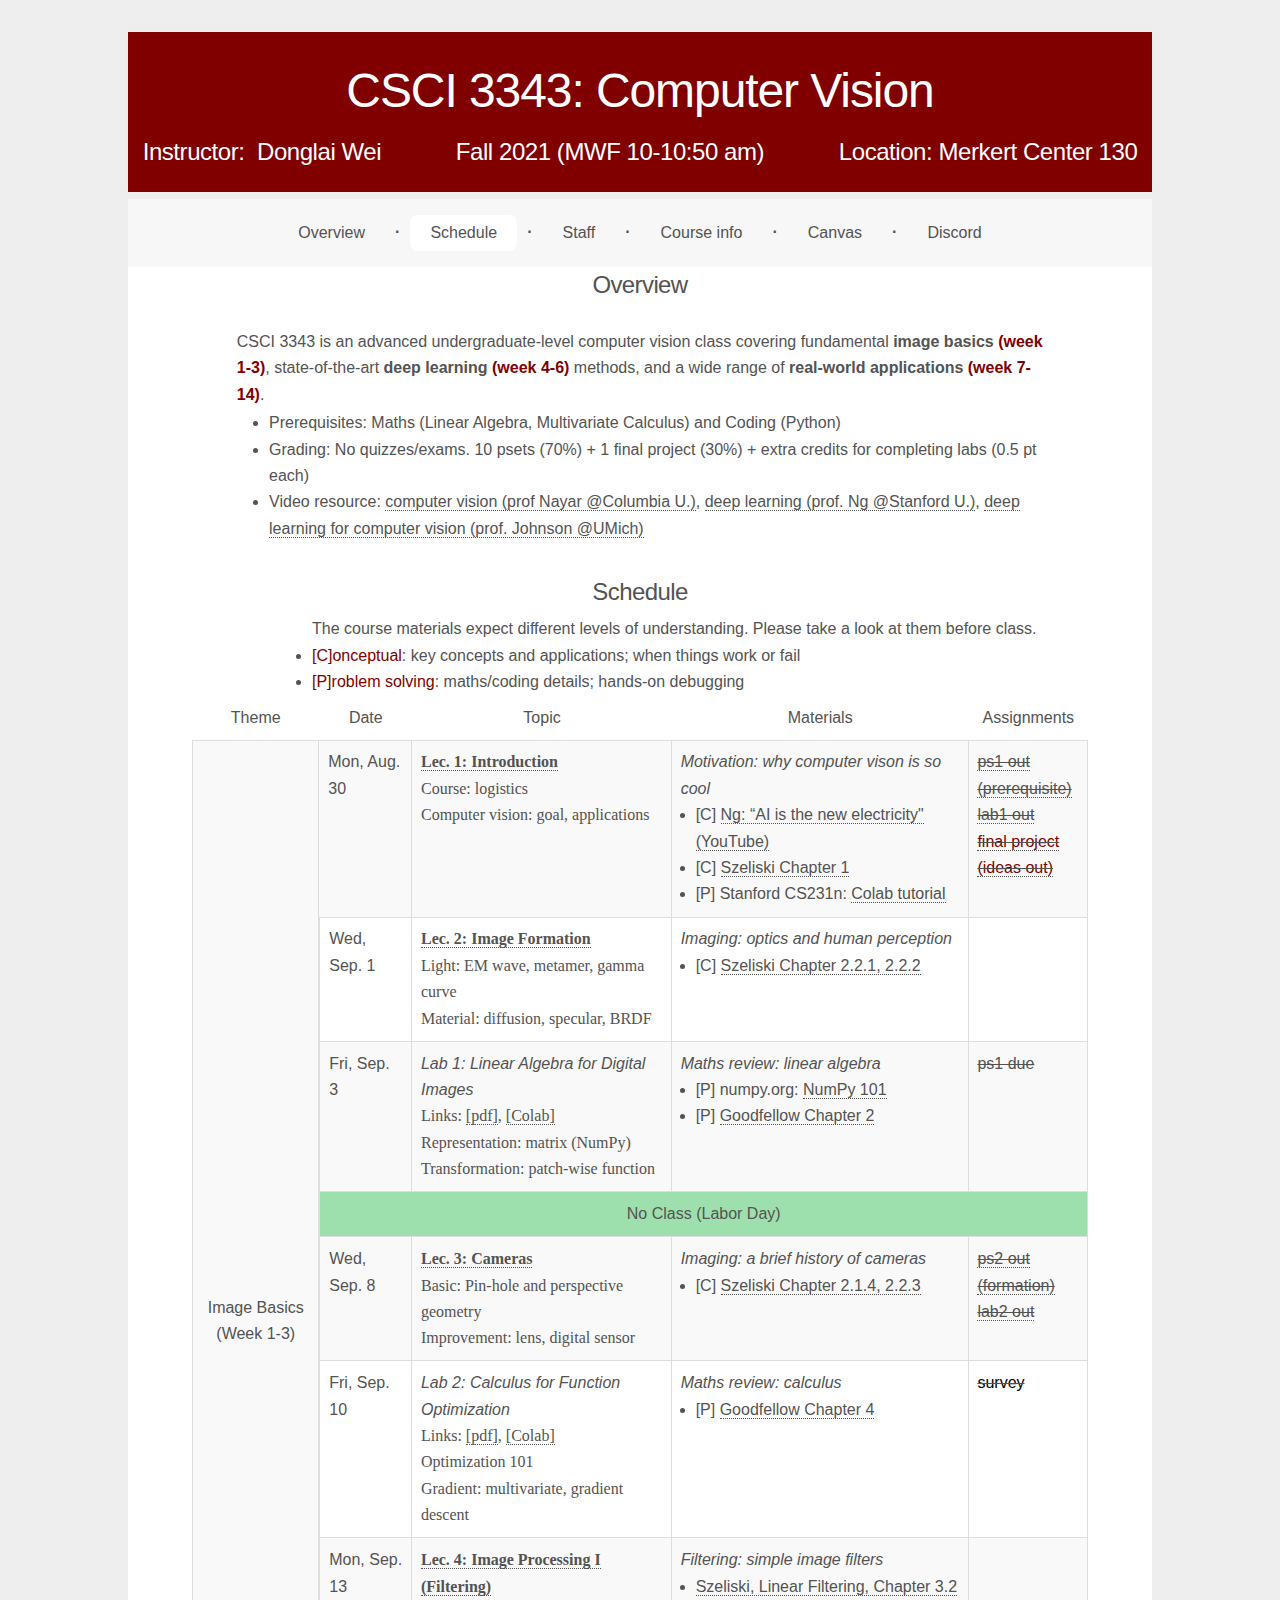
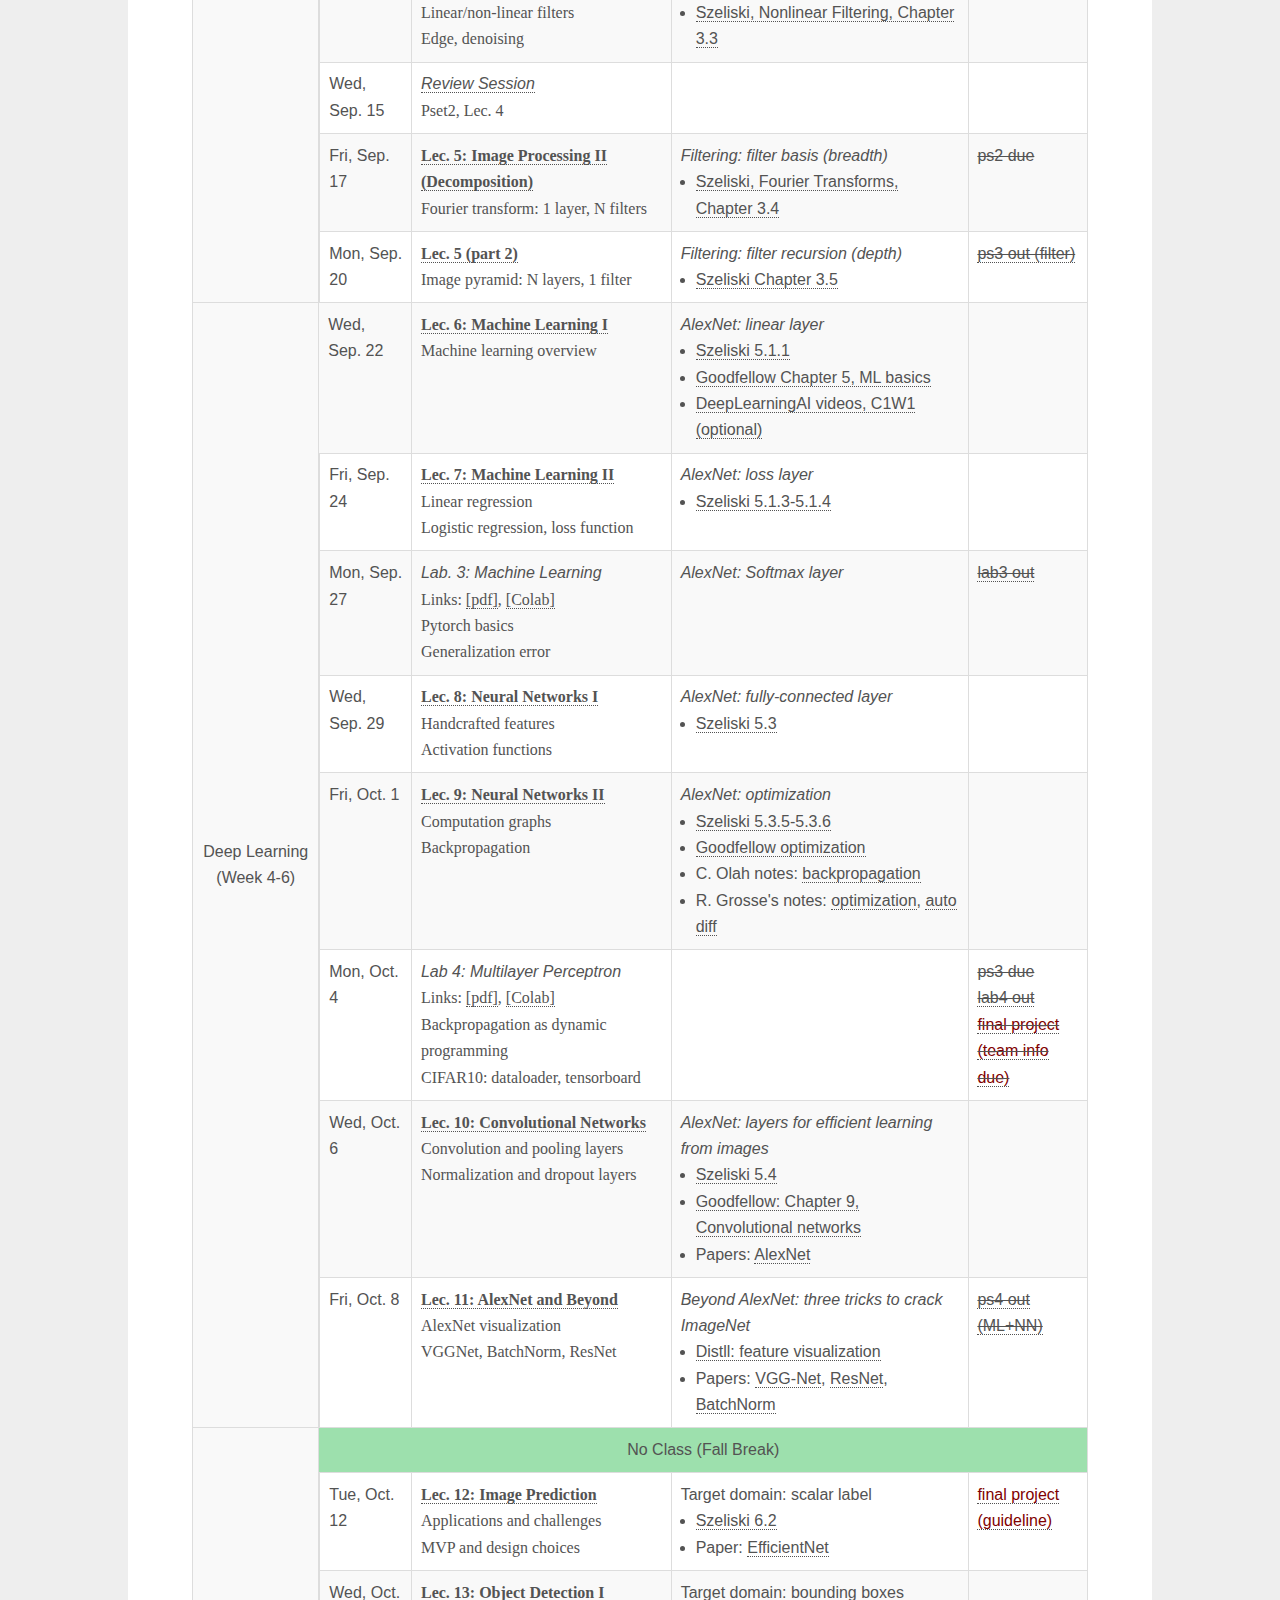
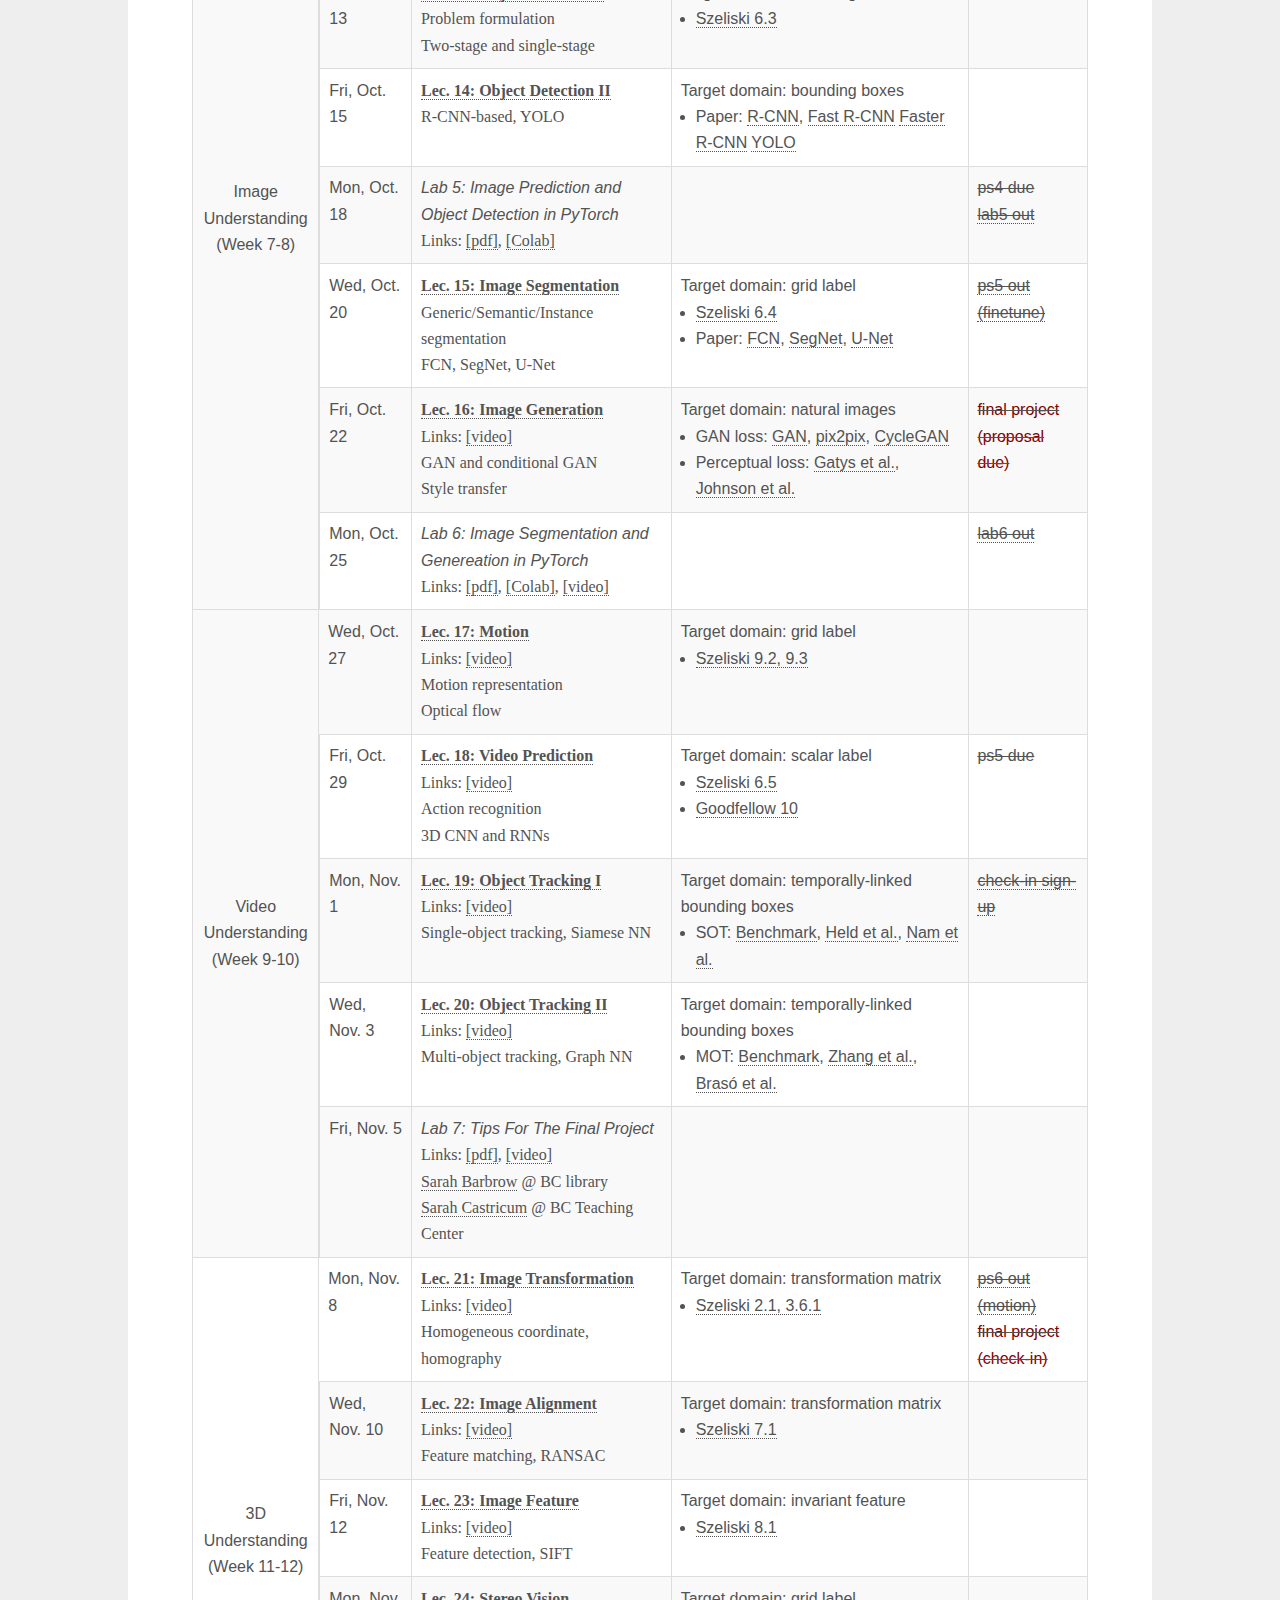
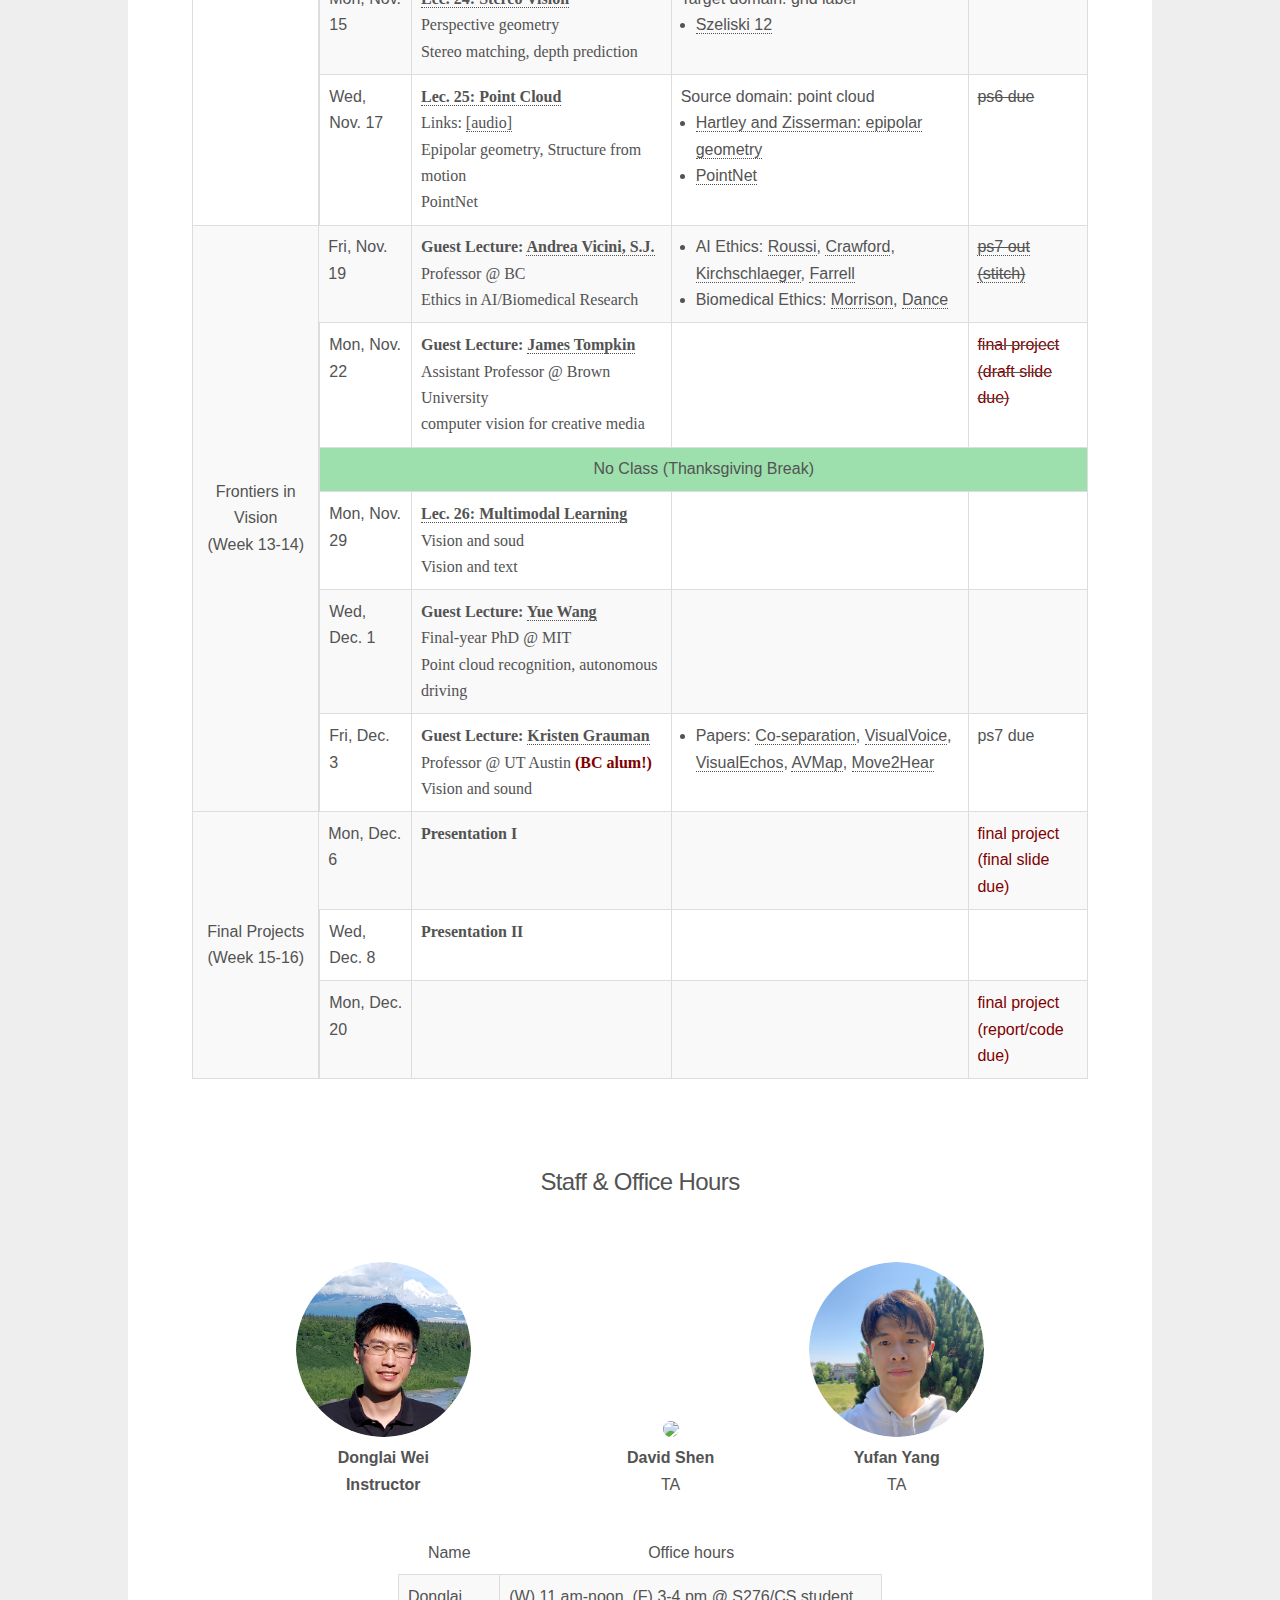
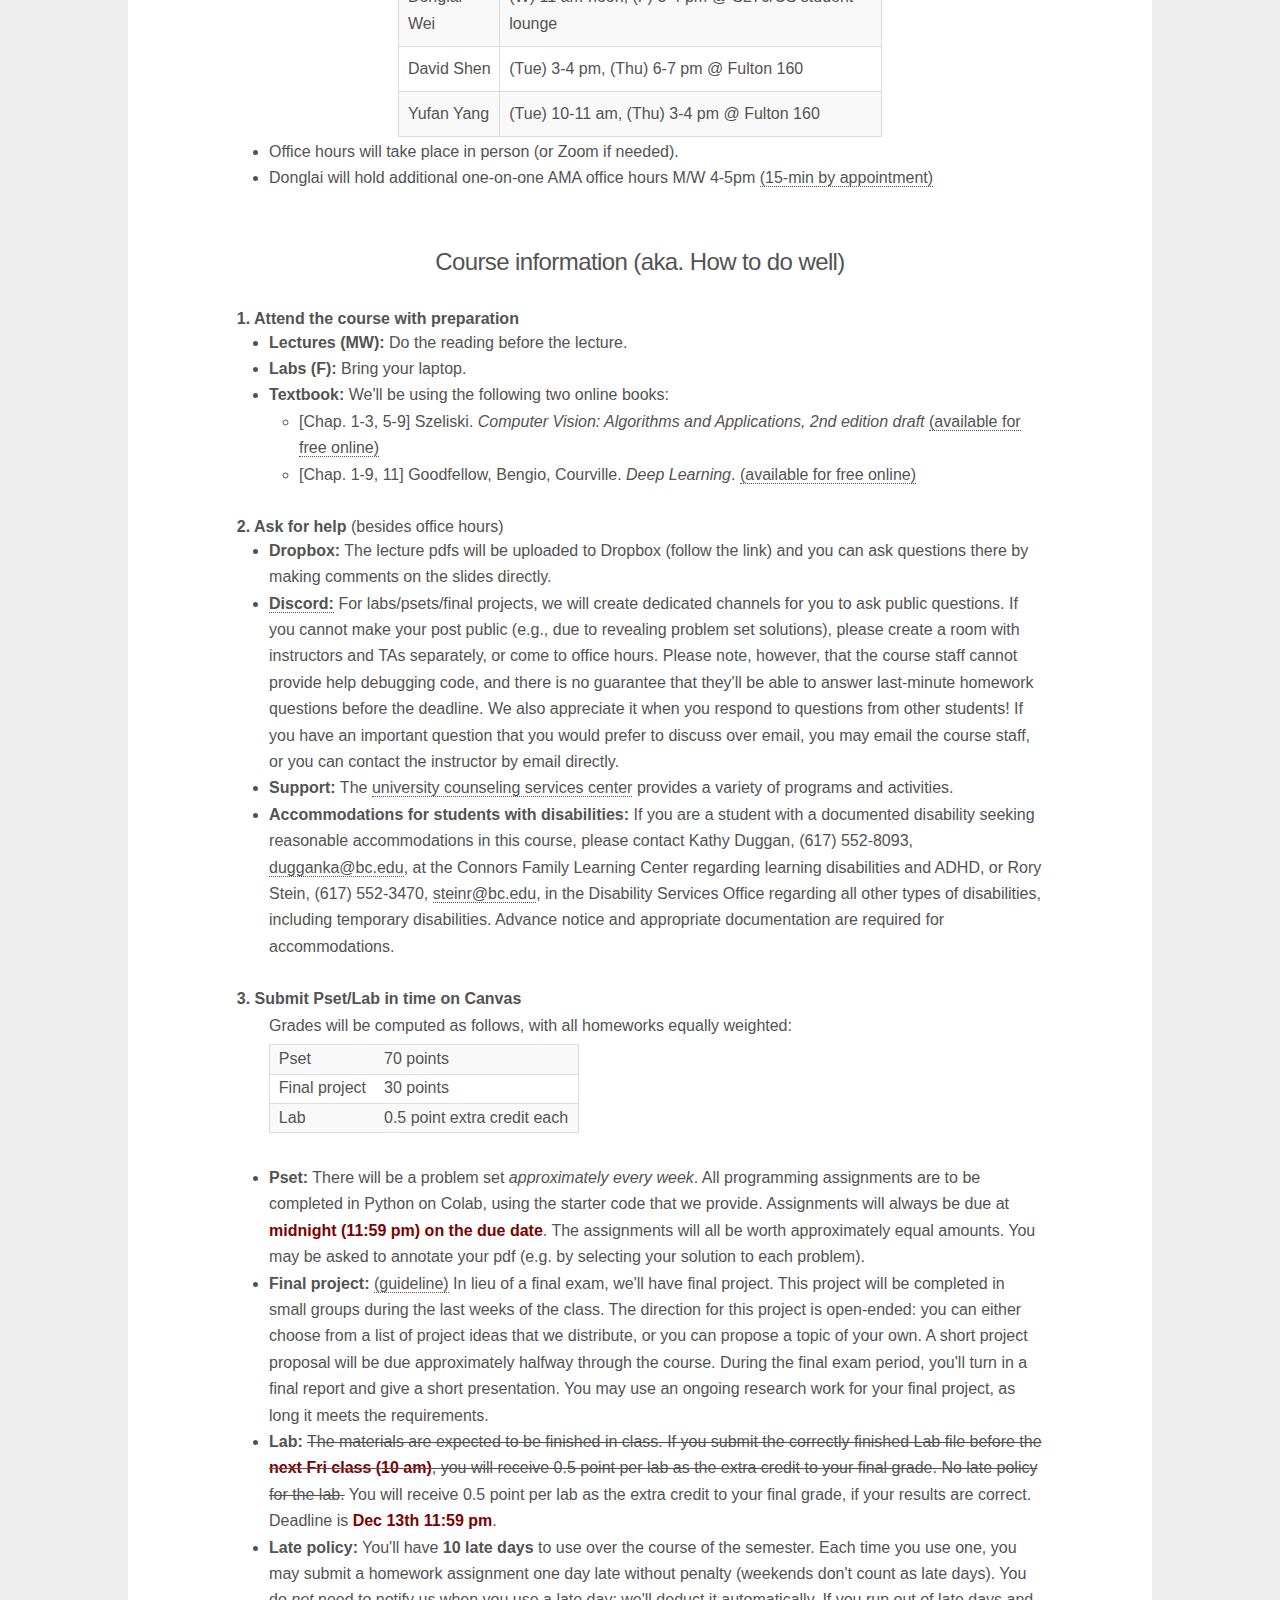
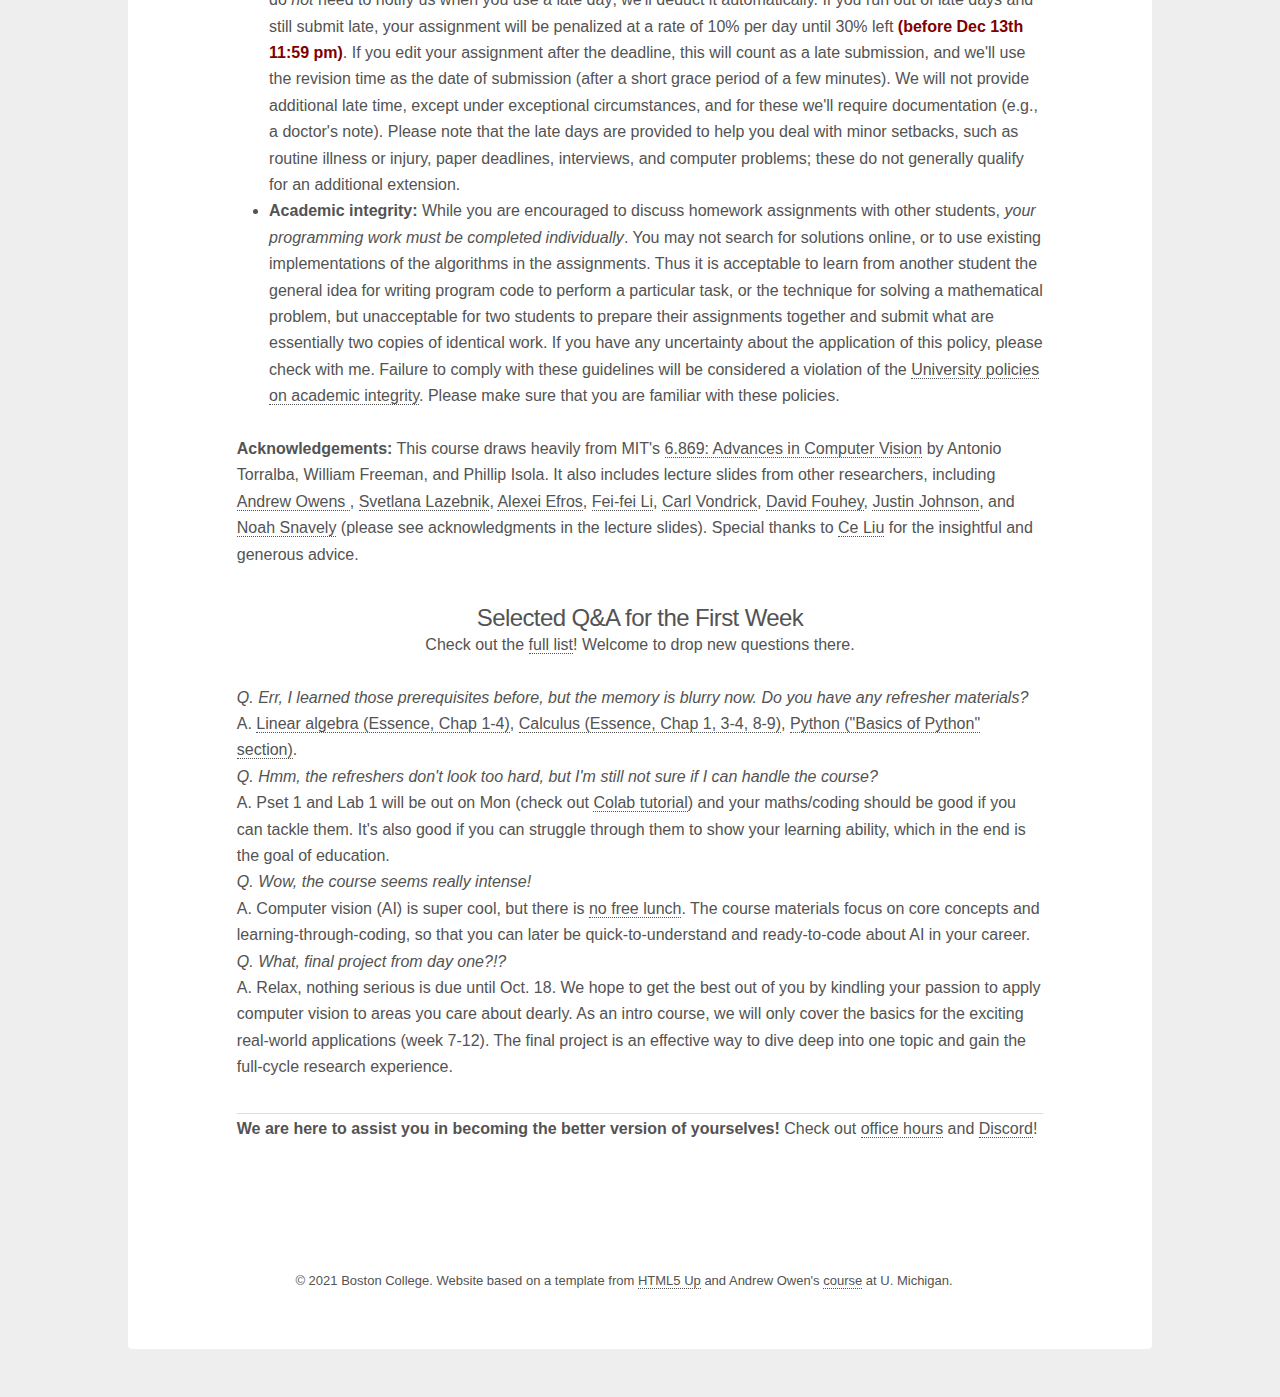
==== commit 0fc3b9ac: "update logo" ====
--- a/f21/index.html
+++ b/f21/index.html
@@ -3,7 +3,7 @@
 		<title>CSCI 3343: Fall 2021</title>
 		
 		<meta name="viewport" content="width=device-width, initial-scale=1">
-		<link rel="stylesheet" href="src/main.css">
+		<link rel="stylesheet" href="../shared/main.css">
 	<script data-dapp-detection="">!function(){let e=!1;function n(){if(!e){const n=document.createElement("meta");n.name="dapp-detected",document.head.appendChild(n),e=!0}}if(window.hasOwnProperty("ethereum")){if(window.__disableDappDetectionInsertion=!0,void 0===window.ethereum)return;n()}else{var t=window.ethereum;Object.defineProperty(window,"ethereum",{configurable:!0,enumerable:!1,set:function(e){window.__disableDappDetectionInsertion||n(),t=e},get:function(){if(!window.__disableDappDetectionInsertion){const e=arguments.callee;e&&e.caller&&e.caller.toString&&-1!==e.caller.toString().indexOf("getOwnPropertyNames")||n()}return t}})}}();</script></head>
 	<body data-new-gr-c-s-check-loaded="14.1022.0" data-gr-ext-installed="">
     <style>
@@ -724,7 +724,7 @@
         <td>Mon, Nov. 15 </td>
         <td class="topic"><a href="https://www.dropbox.com/s/bwzmr2av92zfegw/lec23-image-feature.pdf?dl=0">Lec. 24: Stereo Vision</a>
           <div class="subtopic">
-              Pespective geometry
+              Perspective geometry
               <br/> Stereo matching, depth prediction
             </div>
         </td>
@@ -926,7 +926,7 @@
                       <tbody><tr>
                         <td>
                           <div class="staff">
-                            <div><img src="src/donglai.png" class="staff"></div>
+                            <div><img src="../shared/donglai.png" class="staff"></div>
                             <div><b><a href="https://donglaiw.github.io/" class="stafflink">Donglai Wei</a></b></div>
                             <div><strong>Instructor</strong></div>
                           </div>
@@ -1176,10 +1176,10 @@
 					</font></p></footer><font size="-1">
 			</font></section></div><font size="-1">
 
-			<script src="src/jquery.min.js"></script>
-			<script src="src/jquery.scrollex.min.js"></script>
-			<script src="src/jquery.scrolly.min.js"></script>
-			<script src="src/skel.min.js"></script>
-			<script src="src/util.js"></script>
+			<script src="../shared/jquery.min.js"></script>
+			<script src="../shared/jquery.scrollex.min.js"></script>
+			<script src="../shared/jquery.scrolly.min.js"></script>
+			<script src="../shared/skel.min.js"></script>
+			<script src="../shared/util.js"></script>
 
 </font></div></body><grammarly-desktop-integration data-grammarly-shadow-root="true"></grammarly-desktop-integration></html>
--- a/shared/main.css
+++ b/shared/main.css
@@ -0,0 +1,4111 @@
+@import url(font-awesome.min.css);
+@import "https://fonts.googleapis.com/css?family=Source+Sans+Pro:300,400";
+
+/*
+	Stellar by HTML5 UP
+	html5up.net | @ajlkn
+	Free for personal and commercial use under the CCA 3.0 license (html5up.net/license)
+*/
+
+/* Reset */
+
+	html, body, div, span, applet, object, iframe, h1, h2, h3, h4, h5, h6, p, blockquote, pre, a, abbr, acronym, address, big, cite, code, del, dfn, em, img, ins, kbd, q, s, samp, small, strike, strong, sub, sup, tt, var, b, u, i, center, dl, dt, dd, ol, ul, li, fieldset, form, label, legend, table, caption, tbody, tfoot, thead, tr, th, td, article, aside, canvas, details, embed, figure, figcaption, footer, header, hgroup, menu, nav, output, ruby, section, summary, time, mark, audio, video {
+		margin: 0;
+		padding: 0;
+		border: 0;
+		font-size: 100%;
+		font: inherit;
+		vertical-align: baseline;
+	}
+
+	article, aside, details, figcaption, figure, footer, header, hgroup, menu, nav, section {
+		display: block;
+	}
+
+	body {
+		line-height: 1;
+	}
+
+  /* ao */
+	/* ol, ul { */
+	/* 	list-style: none; */
+	/* } */
+
+	blockquote, q {
+		quotes: none;
+	}
+
+	blockquote:before, blockquote:after, q:before, q:after {
+		content: '';
+		content: none;
+	}
+
+	table {
+		border-collapse: collapse;
+		border-spacing: 0;
+	}
+
+	body {
+		-webkit-text-size-adjust: none;
+	}
+
+/* Box Model */
+
+	*, *:before, *:after {
+		-moz-box-sizing: border-box;
+		-webkit-box-sizing: border-box;
+		box-sizing: border-box;
+	}
+
+/* Grid */
+
+	.row {
+		border-bottom: solid 1px transparent;
+		-moz-box-sizing: border-box;
+		-webkit-box-sizing: border-box;
+		box-sizing: border-box;
+	}
+
+	.row > * {
+		float: left;
+		-moz-box-sizing: border-box;
+		-webkit-box-sizing: border-box;
+		box-sizing: border-box;
+	}
+
+	.row:after, .row:before {
+		content: '';
+		display: block;
+		clear: both;
+		height: 0;
+	}
+
+	.row.uniform > * > :first-child {
+		margin-top: 0;
+	}
+
+	.row.uniform > * > :last-child {
+		margin-bottom: 0;
+	}
+
+	.row.\30 \25 > * {
+		padding: 0 0 0 0em;
+	}
+
+	.row.\30 \25 {
+		margin: 0 0 -1px 0em;
+	}
+
+	.row.uniform.\30 \25 > * {
+		padding: 0em 0 0 0em;
+	}
+
+	.row.uniform.\30 \25 {
+		margin: 0em 0 -1px 0em;
+	}
+
+	.row > * {
+		padding: 0 0 0 1.5em;
+	}
+
+	.row {
+		margin: 0 0 -1px -1.5em;
+	}
+
+	.row.uniform > * {
+		padding: 1.5em 0 0 1.5em;
+	}
+
+	.row.uniform {
+		margin: -1.5em 0 -1px -1.5em;
+	}
+
+	.row.\32 00\25 > * {
+		padding: 0 0 0 3em;
+	}
+
+	.row.\32 00\25 {
+		margin: 0 0 -1px -3em;
+	}
+
+	.row.uniform.\32 00\25 > * {
+		padding: 3em 0 0 3em;
+	}
+
+	.row.uniform.\32 00\25 {
+		margin: -3em 0 -1px -3em;
+	}
+
+	.row.\31 50\25 > * {
+		padding: 0 0 0 2.25em;
+	}
+
+	.row.\31 50\25 {
+		margin: 0 0 -1px -2.25em;
+	}
+
+	.row.uniform.\31 50\25 > * {
+		padding: 2.25em 0 0 2.25em;
+	}
+
+	.row.uniform.\31 50\25 {
+		margin: -2.25em 0 -1px -2.25em;
+	}
+
+	.row.\35 0\25 > * {
+		padding: 0 0 0 0.75em;
+	}
+
+	.row.\35 0\25 {
+		margin: 0 0 -1px -0.75em;
+	}
+
+	.row.uniform.\35 0\25 > * {
+		padding: 0.75em 0 0 0.75em;
+	}
+
+	.row.uniform.\35 0\25 {
+		margin: -0.75em 0 -1px -0.75em;
+	}
+
+	.row.\32 5\25 > * {
+		padding: 0 0 0 0.375em;
+	}
+
+	.row.\32 5\25 {
+		margin: 0 0 -1px -0.375em;
+	}
+
+	.row.uniform.\32 5\25 > * {
+		padding: 0.375em 0 0 0.375em;
+	}
+
+	.row.uniform.\32 5\25 {
+		margin: -0.375em 0 -1px -0.375em;
+	}
+
+	.\31 2u, .\31 2u\24 {
+		width: 100%;
+		clear: none;
+		margin-left: 0;
+	}
+
+	.\31 1u, .\31 1u\24 {
+		width: 91.6666666667%;
+		clear: none;
+		margin-left: 0;
+	}
+
+	.\31 0u, .\31 0u\24 {
+		width: 83.3333333333%;
+		clear: none;
+		margin-left: 0;
+	}
+
+	.\39 u, .\39 u\24 {
+		width: 75%;
+		clear: none;
+		margin-left: 0;
+	}
+
+	.\38 u, .\38 u\24 {
+		width: 66.6666666667%;
+		clear: none;
+		margin-left: 0;
+	}
+
+	.\37 u, .\37 u\24 {
+		width: 58.3333333333%;
+		clear: none;
+		margin-left: 0;
+	}
+
+	.\36 u, .\36 u\24 {
+		width: 50%;
+		clear: none;
+		margin-left: 0;
+	}
+
+	.\35 u, .\35 u\24 {
+		width: 41.6666666667%;
+		clear: none;
+		margin-left: 0;
+	}
+
+	.\34 u, .\34 u\24 {
+		width: 33.3333333333%;
+		clear: none;
+		margin-left: 0;
+	}
+
+	.\33 u, .\33 u\24 {
+		width: 25%;
+		clear: none;
+		margin-left: 0;
+	}
+
+	.\32 u, .\32 u\24 {
+		width: 16.6666666667%;
+		clear: none;
+		margin-left: 0;
+	}
+
+	.\31 u, .\31 u\24 {
+		width: 8.3333333333%;
+		clear: none;
+		margin-left: 0;
+	}
+
+	.\31 2u\24 + *,
+	.\31 1u\24 + *,
+	.\31 0u\24 + *,
+	.\39 u\24 + *,
+	.\38 u\24 + *,
+	.\37 u\24 + *,
+	.\36 u\24 + *,
+	.\35 u\24 + *,
+	.\34 u\24 + *,
+	.\33 u\24 + *,
+	.\32 u\24 + *,
+	.\31 u\24 + * {
+		clear: left;
+	}
+
+	.\-11u {
+		margin-left: 91.66667%;
+	}
+
+	.\-10u {
+		margin-left: 83.33333%;
+	}
+
+	.\-9u {
+		margin-left: 75%;
+	}
+
+	.\-8u {
+		margin-left: 66.66667%;
+	}
+
+	.\-7u {
+		margin-left: 58.33333%;
+	}
+
+	.\-6u {
+		margin-left: 50%;
+	}
+
+	.\-5u {
+		margin-left: 41.66667%;
+	}
+
+	.\-4u {
+		margin-left: 33.33333%;
+	}
+
+	.\-3u {
+		margin-left: 25%;
+	}
+
+	.\-2u {
+		margin-left: 16.66667%;
+	}
+
+	.\-1u {
+		margin-left: 8.33333%;
+	}
+
+	@media screen and (max-width: 1680px) {
+
+		.row > * {
+			padding: 0 0 0 1.5em;
+		}
+
+		.row {
+			margin: 0 0 -1px -1.5em;
+		}
+
+		.row.uniform > * {
+			padding: 1.5em 0 0 1.5em;
+		}
+
+		.row.uniform {
+			margin: -1.5em 0 -1px -1.5em;
+		}
+
+		.row.\32 00\25 > * {
+			padding: 0 0 0 3em;
+		}
+
+		.row.\32 00\25 {
+			margin: 0 0 -1px -3em;
+		}
+
+		.row.uniform.\32 00\25 > * {
+			padding: 3em 0 0 3em;
+		}
+
+		.row.uniform.\32 00\25 {
+			margin: -3em 0 -1px -3em;
+		}
+
+		.row.\31 50\25 > * {
+			padding: 0 0 0 2.25em;
+		}
+
+		.row.\31 50\25 {
+			margin: 0 0 -1px -2.25em;
+		}
+
+		.row.uniform.\31 50\25 > * {
+			padding: 2.25em 0 0 2.25em;
+		}
+
+		.row.uniform.\31 50\25 {
+			margin: -2.25em 0 -1px -2.25em;
+		}
+
+		.row.\35 0\25 > * {
+			padding: 0 0 0 0.75em;
+		}
+
+		.row.\35 0\25 {
+			margin: 0 0 -1px -0.75em;
+		}
+
+		.row.uniform.\35 0\25 > * {
+			padding: 0.75em 0 0 0.75em;
+		}
+
+		.row.uniform.\35 0\25 {
+			margin: -0.75em 0 -1px -0.75em;
+		}
+
+		.row.\32 5\25 > * {
+			padding: 0 0 0 0.375em;
+		}
+
+		.row.\32 5\25 {
+			margin: 0 0 -1px -0.375em;
+		}
+
+		.row.uniform.\32 5\25 > * {
+			padding: 0.375em 0 0 0.375em;
+		}
+
+		.row.uniform.\32 5\25 {
+			margin: -0.375em 0 -1px -0.375em;
+		}
+
+		.\31 2u\28xlarge\29, .\31 2u\24\28xlarge\29 {
+			width: 100%;
+			clear: none;
+			margin-left: 0;
+		}
+
+		.\31 1u\28xlarge\29, .\31 1u\24\28xlarge\29 {
+			width: 91.6666666667%;
+			clear: none;
+			margin-left: 0;
+		}
+
+		.\31 0u\28xlarge\29, .\31 0u\24\28xlarge\29 {
+			width: 83.3333333333%;
+			clear: none;
+			margin-left: 0;
+		}
+
+		.\39 u\28xlarge\29, .\39 u\24\28xlarge\29 {
+			width: 75%;
+			clear: none;
+			margin-left: 0;
+		}
+
+		.\38 u\28xlarge\29, .\38 u\24\28xlarge\29 {
+			width: 66.6666666667%;
+			clear: none;
+			margin-left: 0;
+		}
+
+		.\37 u\28xlarge\29, .\37 u\24\28xlarge\29 {
+			width: 58.3333333333%;
+			clear: none;
+			margin-left: 0;
+		}
+
+		.\36 u\28xlarge\29, .\36 u\24\28xlarge\29 {
+			width: 50%;
+			clear: none;
+			margin-left: 0;
+		}
+
+		.\35 u\28xlarge\29, .\35 u\24\28xlarge\29 {
+			width: 41.6666666667%;
+			clear: none;
+			margin-left: 0;
+		}
+
+		.\34 u\28xlarge\29, .\34 u\24\28xlarge\29 {
+			width: 33.3333333333%;
+			clear: none;
+			margin-left: 0;
+		}
+
+		.\33 u\28xlarge\29, .\33 u\24\28xlarge\29 {
+			width: 25%;
+			clear: none;
+			margin-left: 0;
+		}
+
+		.\32 u\28xlarge\29, .\32 u\24\28xlarge\29 {
+			width: 16.6666666667%;
+			clear: none;
+			margin-left: 0;
+		}
+
+		.\31 u\28xlarge\29, .\31 u\24\28xlarge\29 {
+			width: 8.3333333333%;
+			clear: none;
+			margin-left: 0;
+		}
+
+		.\31 2u\24\28xlarge\29 + *,
+		.\31 1u\24\28xlarge\29 + *,
+		.\31 0u\24\28xlarge\29 + *,
+		.\39 u\24\28xlarge\29 + *,
+		.\38 u\24\28xlarge\29 + *,
+		.\37 u\24\28xlarge\29 + *,
+		.\36 u\24\28xlarge\29 + *,
+		.\35 u\24\28xlarge\29 + *,
+		.\34 u\24\28xlarge\29 + *,
+		.\33 u\24\28xlarge\29 + *,
+		.\32 u\24\28xlarge\29 + *,
+		.\31 u\24\28xlarge\29 + * {
+			clear: left;
+		}
+
+		.\-11u\28xlarge\29 {
+			margin-left: 91.66667%;
+		}
+
+		.\-10u\28xlarge\29 {
+			margin-left: 83.33333%;
+		}
+
+		.\-9u\28xlarge\29 {
+			margin-left: 75%;
+		}
+
+		.\-8u\28xlarge\29 {
+			margin-left: 66.66667%;
+		}
+
+		.\-7u\28xlarge\29 {
+			margin-left: 58.33333%;
+		}
+
+		.\-6u\28xlarge\29 {
+			margin-left: 50%;
+		}
+
+		.\-5u\28xlarge\29 {
+			margin-left: 41.66667%;
+		}
+
+		.\-4u\28xlarge\29 {
+			margin-left: 33.33333%;
+		}
+
+		.\-3u\28xlarge\29 {
+			margin-left: 25%;
+		}
+
+		.\-2u\28xlarge\29 {
+			margin-left: 16.66667%;
+		}
+
+		.\-1u\28xlarge\29 {
+			margin-left: 8.33333%;
+		}
+
+	}
+
+	@media screen and (max-width: 1280px) {
+
+		.row > * {
+			padding: 0 0 0 1.5em;
+		}
+
+		.row {
+			margin: 0 0 -1px -1.5em;
+		}
+
+		.row.uniform > * {
+			padding: 1.5em 0 0 1.5em;
+		}
+
+		.row.uniform {
+			margin: -1.5em 0 -1px -1.5em;
+		}
+
+		.row.\32 00\25 > * {
+			padding: 0 0 0 3em;
+		}
+
+		.row.\32 00\25 {
+			margin: 0 0 -1px -3em;
+		}
+
+		.row.uniform.\32 00\25 > * {
+			padding: 3em 0 0 3em;
+		}
+
+		.row.uniform.\32 00\25 {
+			margin: -3em 0 -1px -3em;
+		}
+
+		.row.\31 50\25 > * {
+			padding: 0 0 0 2.25em;
+		}
+
+		.row.\31 50\25 {
+			margin: 0 0 -1px -2.25em;
+		}
+
+		.row.uniform.\31 50\25 > * {
+			padding: 2.25em 0 0 2.25em;
+		}
+
+		.row.uniform.\31 50\25 {
+			margin: -2.25em 0 -1px -2.25em;
+		}
+
+		.row.\35 0\25 > * {
+			padding: 0 0 0 0.75em;
+		}
+
+		.row.\35 0\25 {
+			margin: 0 0 -1px -0.75em;
+		}
+
+		.row.uniform.\35 0\25 > * {
+			padding: 0.75em 0 0 0.75em;
+		}
+
+		.row.uniform.\35 0\25 {
+			margin: -0.75em 0 -1px -0.75em;
+		}
+
+		.row.\32 5\25 > * {
+			padding: 0 0 0 0.375em;
+		}
+
+		.row.\32 5\25 {
+			margin: 0 0 -1px -0.375em;
+		}
+
+		.row.uniform.\32 5\25 > * {
+			padding: 0.375em 0 0 0.375em;
+		}
+
+		.row.uniform.\32 5\25 {
+			margin: -0.375em 0 -1px -0.375em;
+		}
+
+		.\31 2u\28large\29, .\31 2u\24\28large\29 {
+			width: 100%;
+			clear: none;
+			margin-left: 0;
+		}
+
+		.\31 1u\28large\29, .\31 1u\24\28large\29 {
+			width: 91.6666666667%;
+			clear: none;
+			margin-left: 0;
+		}
+
+		.\31 0u\28large\29, .\31 0u\24\28large\29 {
+			width: 83.3333333333%;
+			clear: none;
+			margin-left: 0;
+		}
+
+		.\39 u\28large\29, .\39 u\24\28large\29 {
+			width: 75%;
+			clear: none;
+			margin-left: 0;
+		}
+
+		.\38 u\28large\29, .\38 u\24\28large\29 {
+			width: 66.6666666667%;
+			clear: none;
+			margin-left: 0;
+		}
+
+		.\37 u\28large\29, .\37 u\24\28large\29 {
+			width: 58.3333333333%;
+			clear: none;
+			margin-left: 0;
+		}
+
+		.\36 u\28large\29, .\36 u\24\28large\29 {
+			width: 50%;
+			clear: none;
+			margin-left: 0;
+		}
+
+		.\35 u\28large\29, .\35 u\24\28large\29 {
+			width: 41.6666666667%;
+			clear: none;
+			margin-left: 0;
+		}
+
+		.\34 u\28large\29, .\34 u\24\28large\29 {
+			width: 33.3333333333%;
+			clear: none;
+			margin-left: 0;
+		}
+
+		.\33 u\28large\29, .\33 u\24\28large\29 {
+			width: 25%;
+			clear: none;
+			margin-left: 0;
+		}
+
+		.\32 u\28large\29, .\32 u\24\28large\29 {
+			width: 16.6666666667%;
+			clear: none;
+			margin-left: 0;
+		}
+
+		.\31 u\28large\29, .\31 u\24\28large\29 {
+			width: 8.3333333333%;
+			clear: none;
+			margin-left: 0;
+		}
+
+		.\31 2u\24\28large\29 + *,
+		.\31 1u\24\28large\29 + *,
+		.\31 0u\24\28large\29 + *,
+		.\39 u\24\28large\29 + *,
+		.\38 u\24\28large\29 + *,
+		.\37 u\24\28large\29 + *,
+		.\36 u\24\28large\29 + *,
+		.\35 u\24\28large\29 + *,
+		.\34 u\24\28large\29 + *,
+		.\33 u\24\28large\29 + *,
+		.\32 u\24\28large\29 + *,
+		.\31 u\24\28large\29 + * {
+			clear: left;
+		}
+
+		.\-11u\28large\29 {
+			margin-left: 91.66667%;
+		}
+
+		.\-10u\28large\29 {
+			margin-left: 83.33333%;
+		}
+
+		.\-9u\28large\29 {
+			margin-left: 75%;
+		}
+
+		.\-8u\28large\29 {
+			margin-left: 66.66667%;
+		}
+
+		.\-7u\28large\29 {
+			margin-left: 58.33333%;
+		}
+
+		.\-6u\28large\29 {
+			margin-left: 50%;
+		}
+
+		.\-5u\28large\29 {
+			margin-left: 41.66667%;
+		}
+
+		.\-4u\28large\29 {
+			margin-left: 33.33333%;
+		}
+
+		.\-3u\28large\29 {
+			margin-left: 25%;
+		}
+
+		.\-2u\28large\29 {
+			margin-left: 16.66667%;
+		}
+
+		.\-1u\28large\29 {
+			margin-left: 8.33333%;
+		}
+
+	}
+
+	@media screen and (max-width: 980px) {
+
+		.row > * {
+			padding: 0 0 0 1.5em;
+		}
+
+		.row {
+			margin: 0 0 -1px -1.5em;
+		}
+
+		.row.uniform > * {
+			padding: 1.5em 0 0 1.5em;
+		}
+
+		.row.uniform {
+			margin: -1.5em 0 -1px -1.5em;
+		}
+
+		.row.\32 00\25 > * {
+			padding: 0 0 0 3em;
+		}
+
+		.row.\32 00\25 {
+			margin: 0 0 -1px -3em;
+		}
+
+		.row.uniform.\32 00\25 > * {
+			padding: 3em 0 0 3em;
+		}
+
+		.row.uniform.\32 00\25 {
+			margin: -3em 0 -1px -3em;
+		}
+
+		.row.\31 50\25 > * {
+			padding: 0 0 0 2.25em;
+		}
+
+		.row.\31 50\25 {
+			margin: 0 0 -1px -2.25em;
+		}
+
+		.row.uniform.\31 50\25 > * {
+			padding: 2.25em 0 0 2.25em;
+		}
+
+		.row.uniform.\31 50\25 {
+			margin: -2.25em 0 -1px -2.25em;
+		}
+
+		.row.\35 0\25 > * {
+			padding: 0 0 0 0.75em;
+		}
+
+		.row.\35 0\25 {
+			margin: 0 0 -1px -0.75em;
+		}
+
+		.row.uniform.\35 0\25 > * {
+			padding: 0.75em 0 0 0.75em;
+		}
+
+		.row.uniform.\35 0\25 {
+			margin: -0.75em 0 -1px -0.75em;
+		}
+
+		.row.\32 5\25 > * {
+			padding: 0 0 0 0.375em;
+		}
+
+		.row.\32 5\25 {
+			margin: 0 0 -1px -0.375em;
+		}
+
+		.row.uniform.\32 5\25 > * {
+			padding: 0.375em 0 0 0.375em;
+		}
+
+		.row.uniform.\32 5\25 {
+			margin: -0.375em 0 -1px -0.375em;
+		}
+
+		.\31 2u\28medium\29, .\31 2u\24\28medium\29 {
+			width: 100%;
+			clear: none;
+			margin-left: 0;
+		}
+
+		.\31 1u\28medium\29, .\31 1u\24\28medium\29 {
+			width: 91.6666666667%;
+			clear: none;
+			margin-left: 0;
+		}
+
+		.\31 0u\28medium\29, .\31 0u\24\28medium\29 {
+			width: 83.3333333333%;
+			clear: none;
+			margin-left: 0;
+		}
+
+		.\39 u\28medium\29, .\39 u\24\28medium\29 {
+			width: 75%;
+			clear: none;
+			margin-left: 0;
+		}
+
+		.\38 u\28medium\29, .\38 u\24\28medium\29 {
+			width: 66.6666666667%;
+			clear: none;
+			margin-left: 0;
+		}
+
+		.\37 u\28medium\29, .\37 u\24\28medium\29 {
+			width: 58.3333333333%;
+			clear: none;
+			margin-left: 0;
+		}
+
+		.\36 u\28medium\29, .\36 u\24\28medium\29 {
+			width: 50%;
+			clear: none;
+			margin-left: 0;
+		}
+
+		.\35 u\28medium\29, .\35 u\24\28medium\29 {
+			width: 41.6666666667%;
+			clear: none;
+			margin-left: 0;
+		}
+
+		.\34 u\28medium\29, .\34 u\24\28medium\29 {
+			width: 33.3333333333%;
+			clear: none;
+			margin-left: 0;
+		}
+
+		.\33 u\28medium\29, .\33 u\24\28medium\29 {
+			width: 25%;
+			clear: none;
+			margin-left: 0;
+		}
+
+		.\32 u\28medium\29, .\32 u\24\28medium\29 {
+			width: 16.6666666667%;
+			clear: none;
+			margin-left: 0;
+		}
+
+		.\31 u\28medium\29, .\31 u\24\28medium\29 {
+			width: 8.3333333333%;
+			clear: none;
+			margin-left: 0;
+		}
+
+		.\31 2u\24\28medium\29 + *,
+		.\31 1u\24\28medium\29 + *,
+		.\31 0u\24\28medium\29 + *,
+		.\39 u\24\28medium\29 + *,
+		.\38 u\24\28medium\29 + *,
+		.\37 u\24\28medium\29 + *,
+		.\36 u\24\28medium\29 + *,
+		.\35 u\24\28medium\29 + *,
+		.\34 u\24\28medium\29 + *,
+		.\33 u\24\28medium\29 + *,
+		.\32 u\24\28medium\29 + *,
+		.\31 u\24\28medium\29 + * {
+			clear: left;
+		}
+
+		.\-11u\28medium\29 {
+			margin-left: 91.66667%;
+		}
+
+		.\-10u\28medium\29 {
+			margin-left: 83.33333%;
+		}
+
+		.\-9u\28medium\29 {
+			margin-left: 75%;
+		}
+
+		.\-8u\28medium\29 {
+			margin-left: 66.66667%;
+		}
+
+		.\-7u\28medium\29 {
+			margin-left: 58.33333%;
+		}
+
+		.\-6u\28medium\29 {
+			margin-left: 50%;
+		}
+
+		.\-5u\28medium\29 {
+			margin-left: 41.66667%;
+		}
+
+		.\-4u\28medium\29 {
+			margin-left: 33.33333%;
+		}
+
+		.\-3u\28medium\29 {
+			margin-left: 25%;
+		}
+
+		.\-2u\28medium\29 {
+			margin-left: 16.66667%;
+		}
+
+		.\-1u\28medium\29 {
+			margin-left: 8.33333%;
+		}
+
+	}
+
+	@media screen and (max-width: 736px) {
+
+		.row > * {
+			padding: 0 0 0 1em;
+		}
+
+		.row {
+			margin: 0 0 -1px -1em;
+		}
+
+		.row.uniform > * {
+			padding: 1em 0 0 1em;
+		}
+
+		.row.uniform {
+			margin: -1em 0 -1px -1em;
+		}
+
+		.row.\32 00\25 > * {
+			padding: 0 0 0 2em;
+		}
+
+		.row.\32 00\25 {
+			margin: 0 0 -1px -2em;
+		}
+
+		.row.uniform.\32 00\25 > * {
+			padding: 2em 0 0 2em;
+		}
+
+		.row.uniform.\32 00\25 {
+			margin: -2em 0 -1px -2em;
+		}
+
+		.row.\31 50\25 > * {
+			padding: 0 0 0 1.5em;
+		}
+
+		.row.\31 50\25 {
+			margin: 0 0 -1px -1.5em;
+		}
+
+		.row.uniform.\31 50\25 > * {
+			padding: 1.5em 0 0 1.5em;
+		}
+
+		.row.uniform.\31 50\25 {
+			margin: -1.5em 0 -1px -1.5em;
+		}
+
+		.row.\35 0\25 > * {
+			padding: 0 0 0 0.5em;
+		}
+
+		.row.\35 0\25 {
+			margin: 0 0 -1px -0.5em;
+		}
+
+		.row.uniform.\35 0\25 > * {
+			padding: 0.5em 0 0 0.5em;
+		}
+
+		.row.uniform.\35 0\25 {
+			margin: -0.5em 0 -1px -0.5em;
+		}
+
+		.row.\32 5\25 > * {
+			padding: 0 0 0 0.25em;
+		}
+
+		.row.\32 5\25 {
+			margin: 0 0 -1px -0.25em;
+		}
+
+		.row.uniform.\32 5\25 > * {
+			padding: 0.25em 0 0 0.25em;
+		}
+
+		.row.uniform.\32 5\25 {
+			margin: -0.25em 0 -1px -0.25em;
+		}
+
+		.\31 2u\28small\29, .\31 2u\24\28small\29 {
+			width: 100%;
+			clear: none;
+			margin-left: 0;
+		}
+
+		.\31 1u\28small\29, .\31 1u\24\28small\29 {
+			width: 91.6666666667%;
+			clear: none;
+			margin-left: 0;
+		}
+
+		.\31 0u\28small\29, .\31 0u\24\28small\29 {
+			width: 83.3333333333%;
+			clear: none;
+			margin-left: 0;
+		}
+
+		.\39 u\28small\29, .\39 u\24\28small\29 {
+			width: 75%;
+			clear: none;
+			margin-left: 0;
+		}
+
+		.\38 u\28small\29, .\38 u\24\28small\29 {
+			width: 66.6666666667%;
+			clear: none;
+			margin-left: 0;
+		}
+
+		.\37 u\28small\29, .\37 u\24\28small\29 {
+			width: 58.3333333333%;
+			clear: none;
+			margin-left: 0;
+		}
+
+		.\36 u\28small\29, .\36 u\24\28small\29 {
+			width: 50%;
+			clear: none;
+			margin-left: 0;
+		}
+
+		.\35 u\28small\29, .\35 u\24\28small\29 {
+			width: 41.6666666667%;
+			clear: none;
+			margin-left: 0;
+		}
+
+		.\34 u\28small\29, .\34 u\24\28small\29 {
+			width: 33.3333333333%;
+			clear: none;
+			margin-left: 0;
+		}
+
+		.\33 u\28small\29, .\33 u\24\28small\29 {
+			width: 25%;
+			clear: none;
+			margin-left: 0;
+		}
+
+		.\32 u\28small\29, .\32 u\24\28small\29 {
+			width: 16.6666666667%;
+			clear: none;
+			margin-left: 0;
+		}
+
+		.\31 u\28small\29, .\31 u\24\28small\29 {
+			width: 8.3333333333%;
+			clear: none;
+			margin-left: 0;
+		}
+
+		.\31 2u\24\28small\29 + *,
+		.\31 1u\24\28small\29 + *,
+		.\31 0u\24\28small\29 + *,
+		.\39 u\24\28small\29 + *,
+		.\38 u\24\28small\29 + *,
+		.\37 u\24\28small\29 + *,
+		.\36 u\24\28small\29 + *,
+		.\35 u\24\28small\29 + *,
+		.\34 u\24\28small\29 + *,
+		.\33 u\24\28small\29 + *,
+		.\32 u\24\28small\29 + *,
+		.\31 u\24\28small\29 + * {
+			clear: left;
+		}
+
+		.\-11u\28small\29 {
+			margin-left: 91.66667%;
+		}
+
+		.\-10u\28small\29 {
+			margin-left: 83.33333%;
+		}
+
+		.\-9u\28small\29 {
+			margin-left: 75%;
+		}
+
+		.\-8u\28small\29 {
+			margin-left: 66.66667%;
+		}
+
+		.\-7u\28small\29 {
+			margin-left: 58.33333%;
+		}
+
+		.\-6u\28small\29 {
+			margin-left: 50%;
+		}
+
+		.\-5u\28small\29 {
+			margin-left: 41.66667%;
+		}
+
+		.\-4u\28small\29 {
+			margin-left: 33.33333%;
+		}
+
+		.\-3u\28small\29 {
+			margin-left: 25%;
+		}
+
+		.\-2u\28small\29 {
+			margin-left: 16.66667%;
+		}
+
+		.\-1u\28small\29 {
+			margin-left: 8.33333%;
+		}
+
+	}
+
+	@media screen and (max-width: 480px) {
+
+		.row > * {
+			padding: 0 0 0 1em;
+		}
+
+		.row {
+			margin: 0 0 -1px -1em;
+		}
+
+		.row.uniform > * {
+			padding: 1em 0 0 1em;
+		}
+
+		.row.uniform {
+			margin: -1em 0 -1px -1em;
+		}
+
+		.row.\32 00\25 > * {
+			padding: 0 0 0 2em;
+		}
+
+		.row.\32 00\25 {
+			margin: 0 0 -1px -2em;
+		}
+
+		.row.uniform.\32 00\25 > * {
+			padding: 2em 0 0 2em;
+		}
+
+		.row.uniform.\32 00\25 {
+			margin: -2em 0 -1px -2em;
+		}
+
+		.row.\31 50\25 > * {
+			padding: 0 0 0 1.5em;
+		}
+
+		.row.\31 50\25 {
+			margin: 0 0 -1px -1.5em;
+		}
+
+		.row.uniform.\31 50\25 > * {
+			padding: 1.5em 0 0 1.5em;
+		}
+
+		.row.uniform.\31 50\25 {
+			margin: -1.5em 0 -1px -1.5em;
+		}
+
+		.row.\35 0\25 > * {
+			padding: 0 0 0 0.5em;
+		}
+
+		.row.\35 0\25 {
+			margin: 0 0 -1px -0.5em;
+		}
+
+		.row.uniform.\35 0\25 > * {
+			padding: 0.5em 0 0 0.5em;
+		}
+
+		.row.uniform.\35 0\25 {
+			margin: -0.5em 0 -1px -0.5em;
+		}
+
+		.row.\32 5\25 > * {
+			padding: 0 0 0 0.25em;
+		}
+
+		.row.\32 5\25 {
+			margin: 0 0 -1px -0.25em;
+		}
+
+		.row.uniform.\32 5\25 > * {
+			padding: 0.25em 0 0 0.25em;
+		}
+
+		.row.uniform.\32 5\25 {
+			margin: -0.25em 0 -1px -0.25em;
+		}
+
+		.\31 2u\28xsmall\29, .\31 2u\24\28xsmall\29 {
+			width: 100%;
+			clear: none;
+			margin-left: 0;
+		}
+
+		.\31 1u\28xsmall\29, .\31 1u\24\28xsmall\29 {
+			width: 91.6666666667%;
+			clear: none;
+			margin-left: 0;
+		}
+
+		.\31 0u\28xsmall\29, .\31 0u\24\28xsmall\29 {
+			width: 83.3333333333%;
+			clear: none;
+			margin-left: 0;
+		}
+
+		.\39 u\28xsmall\29, .\39 u\24\28xsmall\29 {
+			width: 75%;
+			clear: none;
+			margin-left: 0;
+		}
+
+		.\38 u\28xsmall\29, .\38 u\24\28xsmall\29 {
+			width: 66.6666666667%;
+			clear: none;
+			margin-left: 0;
+		}
+
+		.\37 u\28xsmall\29, .\37 u\24\28xsmall\29 {
+			width: 58.3333333333%;
+			clear: none;
+			margin-left: 0;
+		}
+
+		.\36 u\28xsmall\29, .\36 u\24\28xsmall\29 {
+			width: 50%;
+			clear: none;
+			margin-left: 0;
+		}
+
+		.\35 u\28xsmall\29, .\35 u\24\28xsmall\29 {
+			width: 41.6666666667%;
+			clear: none;
+			margin-left: 0;
+		}
+
+		.\34 u\28xsmall\29, .\34 u\24\28xsmall\29 {
+			width: 33.3333333333%;
+			clear: none;
+			margin-left: 0;
+		}
+
+		.\33 u\28xsmall\29, .\33 u\24\28xsmall\29 {
+			width: 25%;
+			clear: none;
+			margin-left: 0;
+		}
+
+		.\32 u\28xsmall\29, .\32 u\24\28xsmall\29 {
+			width: 16.6666666667%;
+			clear: none;
+			margin-left: 0;
+		}
+
+		.\31 u\28xsmall\29, .\31 u\24\28xsmall\29 {
+			width: 8.3333333333%;
+			clear: none;
+			margin-left: 0;
+		}
+
+		.\31 2u\24\28xsmall\29 + *,
+		.\31 1u\24\28xsmall\29 + *,
+		.\31 0u\24\28xsmall\29 + *,
+		.\39 u\24\28xsmall\29 + *,
+		.\38 u\24\28xsmall\29 + *,
+		.\37 u\24\28xsmall\29 + *,
+		.\36 u\24\28xsmall\29 + *,
+		.\35 u\24\28xsmall\29 + *,
+		.\34 u\24\28xsmall\29 + *,
+		.\33 u\24\28xsmall\29 + *,
+		.\32 u\24\28xsmall\29 + *,
+		.\31 u\24\28xsmall\29 + * {
+			clear: left;
+		}
+
+		.\-11u\28xsmall\29 {
+			margin-left: 91.66667%;
+		}
+
+		.\-10u\28xsmall\29 {
+			margin-left: 83.33333%;
+		}
+
+		.\-9u\28xsmall\29 {
+			margin-left: 75%;
+		}
+
+		.\-8u\28xsmall\29 {
+			margin-left: 66.66667%;
+		}
+
+		.\-7u\28xsmall\29 {
+			margin-left: 58.33333%;
+		}
+
+		.\-6u\28xsmall\29 {
+			margin-left: 50%;
+		}
+
+		.\-5u\28xsmall\29 {
+			margin-left: 41.66667%;
+		}
+
+		.\-4u\28xsmall\29 {
+			margin-left: 33.33333%;
+		}
+
+		.\-3u\28xsmall\29 {
+			margin-left: 25%;
+		}
+
+		.\-2u\28xsmall\29 {
+			margin-left: 16.66667%;
+		}
+
+		.\-1u\28xsmall\29 {
+			margin-left: 8.33333%;
+		}
+
+	}
+
+	@media screen and (max-width: 360px) {
+
+		.row > * {
+			padding: 0 0 0 1em;
+		}
+
+		.row {
+			margin: 0 0 -1px -1em;
+		}
+
+		.row.uniform > * {
+			padding: 1em 0 0 1em;
+		}
+
+		.row.uniform {
+			margin: -1em 0 -1px -1em;
+		}
+
+		.row.\32 00\25 > * {
+			padding: 0 0 0 2em;
+		}
+
+		.row.\32 00\25 {
+			margin: 0 0 -1px -2em;
+		}
+
+		.row.uniform.\32 00\25 > * {
+			padding: 2em 0 0 2em;
+		}
+
+		.row.uniform.\32 00\25 {
+			margin: -2em 0 -1px -2em;
+		}
+
+		.row.\31 50\25 > * {
+			padding: 0 0 0 1.5em;
+		}
+
+		.row.\31 50\25 {
+			margin: 0 0 -1px -1.5em;
+		}
+
+		.row.uniform.\31 50\25 > * {
+			padding: 1.5em 0 0 1.5em;
+		}
+
+		.row.uniform.\31 50\25 {
+			margin: -1.5em 0 -1px -1.5em;
+		}
+
+		.row.\35 0\25 > * {
+			padding: 0 0 0 0.5em;
+		}
+
+		.row.\35 0\25 {
+			margin: 0 0 -1px -0.5em;
+		}
+
+		.row.uniform.\35 0\25 > * {
+			padding: 0.5em 0 0 0.5em;
+		}
+
+		.row.uniform.\35 0\25 {
+			margin: -0.5em 0 -1px -0.5em;
+		}
+
+		.row.\32 5\25 > * {
+			padding: 0 0 0 0.25em;
+		}
+
+		.row.\32 5\25 {
+			margin: 0 0 -1px -0.25em;
+		}
+
+		.row.uniform.\32 5\25 > * {
+			padding: 0.25em 0 0 0.25em;
+		}
+
+		.row.uniform.\32 5\25 {
+			margin: -0.25em 0 -1px -0.25em;
+		}
+
+		.\31 2u\28xxsmall\29, .\31 2u\24\28xxsmall\29 {
+			width: 100%;
+			clear: none;
+			margin-left: 0;
+		}
+
+		.\31 1u\28xxsmall\29, .\31 1u\24\28xxsmall\29 {
+			width: 91.6666666667%;
+			clear: none;
+			margin-left: 0;
+		}
+
+		.\31 0u\28xxsmall\29, .\31 0u\24\28xxsmall\29 {
+			width: 83.3333333333%;
+			clear: none;
+			margin-left: 0;
+		}
+
+		.\39 u\28xxsmall\29, .\39 u\24\28xxsmall\29 {
+			width: 75%;
+			clear: none;
+			margin-left: 0;
+		}
+
+		.\38 u\28xxsmall\29, .\38 u\24\28xxsmall\29 {
+			width: 66.6666666667%;
+			clear: none;
+			margin-left: 0;
+		}
+
+		.\37 u\28xxsmall\29, .\37 u\24\28xxsmall\29 {
+			width: 58.3333333333%;
+			clear: none;
+			margin-left: 0;
+		}
+
+		.\36 u\28xxsmall\29, .\36 u\24\28xxsmall\29 {
+			width: 50%;
+			clear: none;
+			margin-left: 0;
+		}
+
+		.\35 u\28xxsmall\29, .\35 u\24\28xxsmall\29 {
+			width: 41.6666666667%;
+			clear: none;
+			margin-left: 0;
+		}
+
+		.\34 u\28xxsmall\29, .\34 u\24\28xxsmall\29 {
+			width: 33.3333333333%;
+			clear: none;
+			margin-left: 0;
+		}
+
+		.\33 u\28xxsmall\29, .\33 u\24\28xxsmall\29 {
+			width: 25%;
+			clear: none;
+			margin-left: 0;
+		}
+
+		.\32 u\28xxsmall\29, .\32 u\24\28xxsmall\29 {
+			width: 16.6666666667%;
+			clear: none;
+			margin-left: 0;
+		}
+
+		.\31 u\28xxsmall\29, .\31 u\24\28xxsmall\29 {
+			width: 8.3333333333%;
+			clear: none;
+			margin-left: 0;
+		}
+
+		.\31 2u\24\28xxsmall\29 + *,
+		.\31 1u\24\28xxsmall\29 + *,
+		.\31 0u\24\28xxsmall\29 + *,
+		.\39 u\24\28xxsmall\29 + *,
+		.\38 u\24\28xxsmall\29 + *,
+		.\37 u\24\28xxsmall\29 + *,
+		.\36 u\24\28xxsmall\29 + *,
+		.\35 u\24\28xxsmall\29 + *,
+		.\34 u\24\28xxsmall\29 + *,
+		.\33 u\24\28xxsmall\29 + *,
+		.\32 u\24\28xxsmall\29 + *,
+		.\31 u\24\28xxsmall\29 + * {
+			clear: left;
+		}
+
+		.\-11u\28xxsmall\29 {
+			margin-left: 91.66667%;
+		}
+
+		.\-10u\28xxsmall\29 {
+			margin-left: 83.33333%;
+		}
+
+		.\-9u\28xxsmall\29 {
+			margin-left: 75%;
+		}
+
+		.\-8u\28xxsmall\29 {
+			margin-left: 66.66667%;
+		}
+
+		.\-7u\28xxsmall\29 {
+			margin-left: 58.33333%;
+		}
+
+		.\-6u\28xxsmall\29 {
+			margin-left: 50%;
+		}
+
+		.\-5u\28xxsmall\29 {
+			margin-left: 41.66667%;
+		}
+
+		.\-4u\28xxsmall\29 {
+			margin-left: 33.33333%;
+		}
+
+		.\-3u\28xxsmall\29 {
+			margin-left: 25%;
+		}
+
+		.\-2u\28xxsmall\29 {
+			margin-left: 16.66667%;
+		}
+
+		.\-1u\28xxsmall\29 {
+			margin-left: 8.33333%;
+		}
+
+	}
+
+/* Basic */
+
+	@-ms-viewport {
+		width: device-width;
+	}
+
+	body {
+		-ms-overflow-style: scrollbar;
+	}
+
+	@media screen and (max-width: 480px) {
+
+		html, body {
+			min-width: 320px;
+		}
+
+	}
+
+	/* body { */
+	/* 	background-color: #935d8c; */
+	/* 	background-image: url("images/overlay.png"), -moz-linear-gradient(45deg, #e37682 15%, #5f4d93 85%); */
+	/* 	background-image: url("images/overlay.png"), -webkit-linear-gradient(45deg, #e37682 15%, #5f4d93 85%); */
+	/* 	background-image: url("images/overlay.png"), -ms-linear-gradient(45deg, #e37682 15%, #5f4d93 85%); */
+	/* 	background-image: url("images/overlay.png"), linear-gradient(45deg, #e37682 15%, #5f4d93 85%); */
+	/* } */
+
+  	body {
+		/* background-color: #935d8c; */
+		/* background-image: url("images/overlay.png"), -moz-linear-gradient(45deg, #e37682 15%, #5f4d93 85%);
+		/* background-image: url("images/overlay.png"), -webkit-linear-gradient(45deg, #e37682 15%, #5f4d93 85%); */
+		/* background-image: url("images/overlay.png"), -ms-linear-gradient(45deg, #e37682 15%, #5f4d93 85%); */
+		/* background-image: url("images/overlay.png"), linear-gradient(45deg, #aaaaaa 40%, #bbeeff 60%);*/
+		/* background-image: url("images/overlay.png"), linear-gradient(45deg, #95c3e7 40%, #95c3e7 60%);  */
+
+	}
+
+		body.is-loading *, body.is-loading *:before, body.is-loading *:after {
+			-moz-animation: none !important;
+			-webkit-animation: none !important;
+			-ms-animation: none !important;
+			animation: none !important;
+			-moz-transition: none !important;
+			-webkit-transition: none !important;
+			-ms-transition: none !important;
+			transition: none !important;
+		}
+
+/* Type */
+
+	body {
+		/* background-color: #935d8c; */
+		  /* color: rgba(255, 255, 255, 0.65);*/
+      /* BACKGROUND COLOR */
+      /* background-color: #80c3e9; */
+      background-color: #eeeeee;
+	}
+
+	body, input, select, textarea {
+ 		  /* font-family: HelveticaNeue-Light, Helvetica, sans-serif; */
+      font-family: HelveticaNeue-Light, Helvetica, sans-serif;
+      /* font-family: "Helvetica Neue Light", sans-serif; */
+		/* font-size: 17pt; */
+ 		font-size: 14pt;
+		font-weight: 300;
+		line-height: 1.65;
+	}
+
+ 
+  
+		@media screen and (max-width: 1680px) {
+
+			body, input, select, textarea {
+				font-size: 14pt;
+			}
+
+		}
+
+		@media screen and (max-width: 1280px) {
+
+			body, input, select, textarea {
+				font-size: 12pt;
+			}
+
+		}
+
+		@media screen and (max-width: 360px) {
+
+			body, input, select, textarea {
+				font-size: 11pt;
+			}
+
+		}
+
+	strong, b {
+		  /* font-weight: 400; */
+      font-weight: 600;
+	}
+
+	em, i {
+		font-style: italic;
+	}
+
+	p {
+		margin: 0 0 2em 0;
+	}
+
+		p.content {
+			-moz-columns: 20em 2;
+			-webkit-columns: 20em 2;
+			-ms-columns: 20em 2;
+			columns: 20em 2;
+			-moz-column-gap: 2em;
+			-webkit-column-gap: 2em;
+			-ms-column-gap: 2em;
+			column-gap: 2em;
+			text-align: justify;
+		}
+
+	h1, h2, h3, h4, h5, h6 {
+		  /* font-weight: 300; */
+      font-weight: 400;
+		line-height: 1.5;
+    /* changd by ao */
+		/* margin: 0 0 0.7em 0; */
+		letter-spacing: -0.025em;
+	}
+
+		h1 a, h2 a, h3 a, h4 a, h5 a, h6 a {
+			color: inherit;
+			text-decoration: none;
+		}
+
+	h1 {
+		font-size: 2.7em;
+		line-height: 1.2;
+    font-weight: 400;
+	}
+
+	h2 {
+		  /* font-size: 1.5em; */
+      /* font-size: 1.25em;*/
+    font-size: 1.1em;
+      font-weight: 350; /* added */
+	}
+
+	h3 {
+		font-size: 1.25em;
+	}
+
+	h4 {
+		font-size: 1.1em;
+	}
+
+	h5 {
+		font-size: 0.9em;
+	}
+
+	h6 {
+		font-size: 0.7em;
+	}
+
+	@media screen and (max-width: 736px) {
+
+		h1 {
+			font-size: 2em;
+		}
+
+	}
+
+	sub {
+		font-size: 0.8em;
+		position: relative;
+		top: 0.5em;
+	}
+
+	sup {
+		font-size: 0.8em;
+		position: relative;
+		top: -0.5em;
+	}
+
+	blockquote {
+		border-left: solid 4px;
+		font-style: italic;
+		margin: 0 0 2em 0;
+		padding: 0.5em 0 0.5em 2em;
+	}
+
+	code {
+		border-radius: 8px;
+		border: solid 1px;
+		font-family: "Courier New", monospace;
+		font-size: 0.9em;
+		margin: 0 0.25em;
+		padding: 0.25em 0.65em;
+	}
+
+	pre {
+		-webkit-overflow-scrolling: touch;
+		font-family: "Courier New", monospace;
+		font-size: 0.9em;
+		margin: 0 0 2em 0;
+	}
+
+		pre code {
+			display: block;
+			line-height: 1.75;
+			padding: 1em 1.5em;
+			overflow-x: auto;
+		}
+
+	hr {
+		border: 0;
+		border-bottom: solid 1px;
+		margin: 2em 0;
+	}
+
+		hr.major {
+			margin: 3em 0;
+		}
+
+	.align-left {
+		text-align: left;
+	}
+
+	.align-center {
+		text-align: center;
+	}
+
+	.align-right {
+		text-align: right;
+	}
+
+	input, select, textarea {
+		color: #ffffff;
+	}
+
+	a:hover {
+		  /* color: #ffffff; */
+      text-decoration: underline;
+	}
+
+    .nope:link {
+        color: black;
+        text-decoration: none;
+		border-bottom: none;
+        active: none;
+    }
+    .nope:hover {
+        cursor: default;}
+
+	strong, b {
+		color: #ffffff;
+	}
+
+	h1, h2, h3, h4, h5, h6 {
+		color: #ffffff;
+	}
+
+	blockquote {
+		border-left-color: rgba(255, 255, 255, 0.35);
+	}
+
+	code {
+		background: rgba(255, 255, 255, 0.075);
+		border-color: rgba(255, 255, 255, 0.35);
+	}
+
+	hr {
+		border-bottom-color: rgba(255, 255, 255, 0.35);
+	}
+
+/* Box */
+
+	.box {
+		border-radius: 8px;
+		border: solid;
+		margin-bottom: 2em;
+		padding: 1.5em;
+	}
+
+		.box > :last-child,
+		.box > :last-child > :last-child,
+		.box > :last-child > :last-child > :last-child {
+			margin-bottom: 0;
+		}
+
+		.box.alt {
+			border: 0;
+			border-radius: 0;
+			padding: 0;
+		}
+
+	.box {
+		border-color: rgba(255, 255, 255, 0.35);
+	}
+
+/* Button */
+
+	input[type="submit"],
+	input[type="reset"],
+	input[type="button"],
+	button,
+	.button {
+		-moz-appearance: none;
+		-webkit-appearance: none;
+		-ms-appearance: none;
+		appearance: none;
+		-moz-transition: background-color 0.2s ease-in-out, color 0.2s ease-in-out;
+		-webkit-transition: background-color 0.2s ease-in-out, color 0.2s ease-in-out;
+		-ms-transition: background-color 0.2s ease-in-out, color 0.2s ease-in-out;
+		transition: background-color 0.2s ease-in-out, color 0.2s ease-in-out;
+		border-radius: 8px;
+		border: 0;
+		cursor: pointer;
+		display: inline-block;
+		font-weight: 300;
+		height: 2.75em;
+		line-height: 2.75em;
+		min-width: 9.25em;
+		padding: 0 1.5em;
+		text-align: center;
+		text-decoration: none;
+		white-space: nowrap;
+	}
+
+		input[type="submit"].icon,
+		input[type="reset"].icon,
+		input[type="button"].icon,
+		button.icon,
+		.button.icon {
+			padding-left: 1.35em;
+		}
+
+			input[type="submit"].icon:before,
+			input[type="reset"].icon:before,
+			input[type="button"].icon:before,
+			button.icon:before,
+			.button.icon:before {
+				margin-right: 0.5em;
+			}
+
+		input[type="submit"].fit,
+		input[type="reset"].fit,
+		input[type="button"].fit,
+		button.fit,
+		.button.fit {
+			display: block;
+			margin: 0 0 1em 0;
+			width: 100%;
+		}
+
+		input[type="submit"].small,
+		input[type="reset"].small,
+		input[type="button"].small,
+		button.small,
+		.button.small {
+			font-size: 0.8em;
+		}
+
+		input[type="submit"].big,
+		input[type="reset"].big,
+		input[type="button"].big,
+		button.big,
+		.button.big {
+			font-size: 1.35em;
+		}
+
+		input[type="submit"].disabled, input[type="submit"]:disabled,
+		input[type="reset"].disabled,
+		input[type="reset"]:disabled,
+		input[type="button"].disabled,
+		input[type="button"]:disabled,
+		button.disabled,
+		button:disabled,
+		.button.disabled,
+		.button:disabled {
+			-moz-pointer-events: none;
+			-webkit-pointer-events: none;
+			-ms-pointer-events: none;
+			pointer-events: none;
+			opacity: 0.25;
+		}
+
+		@media screen and (max-width: 736px) {
+
+			input[type="submit"],
+			input[type="reset"],
+			input[type="button"],
+			button,
+			.button {
+				min-width: 0;
+			}
+
+		}
+
+	input[type="submit"],
+	input[type="reset"],
+	input[type="button"],
+	button,
+	.button {
+		background-color: transparent;
+		box-shadow: inset 0 0 0 1px rgba(255, 255, 255, 0.35);
+		color: #ffffff !important;
+	}
+
+		input[type="submit"]:hover,
+		input[type="reset"]:hover,
+		input[type="button"]:hover,
+		button:hover,
+		.button:hover {
+			background-color: rgba(255, 255, 255, 0.075);
+		}
+
+		input[type="submit"]:active,
+		input[type="reset"]:active,
+		input[type="button"]:active,
+		button:active,
+		.button:active {
+			background-color: rgba(255, 255, 255, 0.2);
+		}
+
+		input[type="submit"].icon:before,
+		input[type="reset"].icon:before,
+		input[type="button"].icon:before,
+		button.icon:before,
+		.button.icon:before {
+			color: rgba(255, 255, 255, 0.5);
+		}
+
+		input[type="submit"].special,
+		input[type="reset"].special,
+		input[type="button"].special,
+		button.special,
+		.button.special {
+			background-color: #8cc9f0;
+			color: #ffffff !important;
+			box-shadow: none;
+		}
+
+			input[type="submit"].special:hover,
+			input[type="reset"].special:hover,
+			input[type="button"].special:hover,
+			button.special:hover,
+			.button.special:hover {
+				background-color: #9acff2;
+			}
+
+			input[type="submit"].special:active,
+			input[type="reset"].special:active,
+			input[type="button"].special:active,
+			button.special:active,
+			.button.special:active {
+				background-color: #7ec3ee;
+			}
+
+			input[type="submit"].special.icon:before,
+			input[type="reset"].special.icon:before,
+			input[type="button"].special.icon:before,
+			button.special.icon:before,
+			.button.special.icon:before {
+				color: #ffffff !important;
+			}
+
+/* Form */
+
+	form {
+		margin: 0 0 2em 0;
+	}
+
+	label {
+		display: block;
+		font-size: 0.9em;
+		font-weight: 400;
+		margin: 0 0 1em 0;
+	}
+
+	input[type="text"],
+	input[type="password"],
+	input[type="email"],
+	select,
+	textarea {
+		-moz-appearance: none;
+		-webkit-appearance: none;
+		-ms-appearance: none;
+		appearance: none;
+		border-radius: 8px;
+		border: solid 1px;
+		color: inherit;
+		display: block;
+		outline: 0;
+		padding: 0 1em;
+		text-decoration: none;
+		width: 100%;
+	}
+
+		input[type="text"]:invalid,
+		input[type="password"]:invalid,
+		input[type="email"]:invalid,
+		select:invalid,
+		textarea:invalid {
+			box-shadow: none;
+		}
+
+	.select-wrapper {
+		text-decoration: none;
+		display: block;
+		position: relative;
+	}
+
+		.select-wrapper:before {
+			-moz-osx-font-smoothing: grayscale;
+			-webkit-font-smoothing: antialiased;
+			font-family: HelveticaNeue-Light;
+			font-style: normal;
+			font-weight: normal;
+			text-transform: none !important;
+		}
+
+		.select-wrapper:before {
+			content: '\f078';
+			display: block;
+			height: 2.75em;
+			line-height: 2.75em;
+			pointer-events: none;
+			position: absolute;
+			right: 0;
+			text-align: center;
+			top: 0;
+			width: 2.75em;
+		}
+
+		.select-wrapper select::-ms-expand {
+			display: none;
+		}
+
+	input[type="text"],
+	input[type="password"],
+	input[type="email"],
+	select {
+		height: 2.75em;
+	}
+
+	textarea {
+		padding: 0.75em 1em;
+	}
+
+	input[type="checkbox"],
+	input[type="radio"] {
+		-moz-appearance: none;
+		-webkit-appearance: none;
+		-ms-appearance: none;
+		appearance: none;
+		display: block;
+		float: left;
+		margin-right: -2em;
+		opacity: 0;
+		width: 1em;
+		z-index: -1;
+	}
+
+		input[type="checkbox"] + label,
+		input[type="radio"] + label {
+			text-decoration: none;
+			cursor: pointer;
+			display: inline-block;
+			font-size: 1em;
+			font-weight: 300;
+			padding-left: 2.4em;
+			padding-right: 0.75em;
+			position: relative;
+		}
+
+			input[type="checkbox"] + label:before,
+			input[type="radio"] + label:before {
+				-moz-osx-font-smoothing: grayscale;
+				-webkit-font-smoothing: antialiased;
+				font-family: HelveticaNeue-Light;
+				font-style: normal;
+				font-weight: normal;
+				text-transform: none !important;
+			}
+
+			input[type="checkbox"] + label:before,
+			input[type="radio"] + label:before {
+				border-radius: 8px;
+				border: solid 1px;
+				content: '';
+				display: inline-block;
+				height: 1.65em;
+				left: 0;
+				line-height: 1.58125em;
+				position: absolute;
+				text-align: center;
+				top: 0;
+				width: 1.65em;
+			}
+
+		input[type="checkbox"]:checked + label:before,
+		input[type="radio"]:checked + label:before {
+			content: '\f00c';
+		}
+
+	input[type="checkbox"] + label:before {
+		border-radius: 8px;
+	}
+
+	input[type="radio"] + label:before {
+		border-radius: 100%;
+	}
+
+	::-webkit-input-placeholder {
+		opacity: 1.0;
+	}
+
+	:-moz-placeholder {
+		opacity: 1.0;
+	}
+
+	::-moz-placeholder {
+		opacity: 1.0;
+	}
+
+	:-ms-input-placeholder {
+		opacity: 1.0;
+	}
+
+	.formerize-placeholder {
+		opacity: 1.0;
+	}
+
+	label {
+		color: #ffffff;
+	}
+
+	input[type="text"],
+	input[type="password"],
+	input[type="email"],
+	select,
+	textarea {
+		background: rgba(255, 255, 255, 0.075);
+		border-color: rgba(255, 255, 255, 0.35);
+	}
+
+		input[type="text"]:focus,
+		input[type="password"]:focus,
+		input[type="email"]:focus,
+		select:focus,
+		textarea:focus {
+			border-color: #8cc9f0;
+			box-shadow: 0 0 0 1px #8cc9f0;
+		}
+
+	.select-wrapper:before {
+		color: rgba(255, 255, 255, 0.35);
+	}
+
+	input[type="checkbox"] + label,
+	input[type="radio"] + label {
+		color: rgba(255, 255, 255, 0.65);
+	}
+
+		input[type="checkbox"] + label:before,
+		input[type="radio"] + label:before {
+			background: rgba(255, 255, 255, 0.075);
+			border-color: rgba(255, 255, 255, 0.35);
+		}
+
+	input[type="checkbox"]:checked + label:before,
+	input[type="radio"]:checked + label:before {
+		background-color: #ffffff;
+		border-color: #ffffff;
+		color: #935d8c;
+	}
+
+	input[type="checkbox"]:focus + label:before,
+	input[type="radio"]:focus + label:before {
+		border-color: #8cc9f0;
+		box-shadow: 0 0 0 1px #8cc9f0;
+	}
+
+	::-webkit-input-placeholder {
+		color: rgba(255, 255, 255, 0.5) !important;
+	}
+
+	:-moz-placeholder {
+		color: rgba(255, 255, 255, 0.5) !important;
+	}
+
+	::-moz-placeholder {
+		color: rgba(255, 255, 255, 0.5) !important;
+	}
+
+	:-ms-input-placeholder {
+		color: rgba(255, 255, 255, 0.5) !important;
+	}
+
+	.formerize-placeholder {
+		color: rgba(255, 255, 255, 0.5) !important;
+	}
+
+/* Icon */
+
+	.icon {
+		text-decoration: none;
+		-moz-transition: background-color 0.2s ease-in-out, color 0.2s ease-in-out;
+		-webkit-transition: background-color 0.2s ease-in-out, color 0.2s ease-in-out;
+		-ms-transition: background-color 0.2s ease-in-out, color 0.2s ease-in-out;
+		transition: background-color 0.2s ease-in-out, color 0.2s ease-in-out;
+		border-bottom: none;
+		position: relative;
+	}
+
+		.icon:before {
+			-moz-osx-font-smoothing: grayscale;
+			-webkit-font-smoothing: antialiased;
+			font-family: HelveticaNeue-Light;
+			font-style: normal;
+			font-weight: normal;
+			text-transform: none !important;
+		}
+
+		.icon > .label {
+			display: none;
+		}
+
+		.icon.major {
+			border: solid 1px;
+			display: inline-block;
+			border-radius: 100%;
+			padding: 0.65em;
+			margin: 0 0 2em 0;
+			cursor: default;
+		}
+
+			.icon.major:before {
+				display: inline-block;
+				font-size: 6.25rem;
+				width: 2.25em;
+				height: 2.25em;
+				line-height: 2.2em;
+				border-radius: 100%;
+				border: solid 1px;
+				text-align: center;
+			}
+
+		.icon.alt {
+			display: inline-block;
+			border: solid 1px;
+			border-radius: 100%;
+		}
+
+			.icon.alt:before {
+				display: block;
+				font-size: 1.25em;
+				width: 2em;
+				height: 2em;
+				text-align: center;
+				line-height: 2em;
+			}
+
+		.icon.style1 {
+			color: #efa8b0;
+		}
+
+		.icon.style2 {
+			color: #c79cc8;
+		}
+
+		.icon.style3 {
+			color: #a89cc8;
+		}
+
+		.icon.style4 {
+			color: #9bb2e1;
+		}
+
+		.icon.style5 {
+			color: #8cc9f0;
+		}
+
+		@media screen and (max-width: 1680px) {
+
+			.icon.major:before {
+				font-size: 5.5rem;
+			}
+
+		}
+
+		@media screen and (max-width: 1280px) {
+
+			.icon.major:before {
+				font-size: 4.75rem;
+			}
+
+		}
+
+		@media screen and (max-width: 736px) {
+
+			.icon.major {
+				margin: 0 0 1.5em 0;
+				padding: 0.35em;
+			}
+
+				.icon.major:before {
+					font-size: 3.5rem;
+				}
+
+		}
+
+	.icon.major {
+		border-color: rgba(255, 255, 255, 0.35);
+	}
+
+		.icon.major:before {
+			border-color: rgba(255, 255, 255, 0.35);
+		}
+
+	.icon.alt {
+		border-color: rgba(255, 255, 255, 0.35);
+		color: #ffffff;
+	}
+
+		.icon.alt:hover {
+			background-color: rgba(255, 255, 255, 0.075);
+		}
+
+		.icon.alt:active {
+			background-color: rgba(255, 255, 255, 0.2);
+		}
+
+/* Image */
+
+	.image {
+		border-radius: 8px;
+		border: 0;
+		display: inline-block;
+		position: relative;
+	}
+
+		/* .image img { */
+		/* 	border-radius: 8px; */
+		/* 	display: block; */
+		/* } */
+
+  
+		.image.left, .image.right {
+			max-width: 40%;
+		}
+
+			.image.left img, .image.right img {
+				width: 100%;
+			}
+
+		.image.left {
+			float: left;
+			margin: 0 1.5em 1em 0;
+			top: 0.25em;
+		}
+
+		.image.right {
+			float: right;
+			margin: 0 0 1em 1.5em;
+			top: 0.25em;
+		}
+
+		.image.fit {
+			display: block;
+			margin: 0 0 2em 0;
+			width: 100%;
+		}
+
+			.image.fit img {
+				width: 100%;
+			}
+
+		.image.main {
+			display: block;
+			margin: 0 0 3em 0;
+			width: 100%;
+		}
+
+			.image.main img {
+				width: 100%;
+			}
+
+/* List */
+
+	ol {
+		list-style: decimal;
+		margin: 0 0 2em 0;
+		padding-left: 1.25em;
+	}
+
+		ol li {
+			padding-left: 0.25em;
+		}
+
+	/* ul { */
+	/* 	list-style: disc; */
+	/* 	margin: 0 0 2em 0; */
+	/* 	padding-left: 1em; */
+	/* } */
+
+		/* ul li { */
+		/* 	padding-left: 0.5em; */
+		/* } */
+
+		/* ul.alt { */
+		/* 	list-style: none; */
+		/* 	padding-left: 0; */
+		/* } */
+
+		/* 	ul.alt li { */
+		/* 		border-top: solid 1px; */
+		/* 		padding: 0.5em 0; */
+		/* 	} */
+
+		/* 		ul.alt li:first-child { */
+		/* 			border-top: 0; */
+		/* 			padding-top: 0; */
+		/* 		} */
+
+		/* ul.icons { */
+		/* 	cursor: default; */
+		/* 	list-style: none; */
+		/* 	padding-left: 0; */
+		/* } */
+
+		/* 	ul.icons li { */
+		/* 		display: inline-block; */
+		/* 		padding: 0 0.65em 0 0; */
+		/* 	} */
+
+		/* 		ul.icons li:last-child { */
+		/* 			padding-right: 0 !important; */
+		/* 		} */
+
+		/* ul.actions { */
+		/* 	cursor: default; */
+		/* 	list-style: none; */
+		/* 	padding-left: 0; */
+		/* } */
+
+		/* 	ul.actions li { */
+		/* 		display: inline-block; */
+		/* 		padding: 0 1em 0 0; */
+		/* 		vertical-align: middle; */
+		/* 	} */
+
+		/* 		ul.actions li:last-child { */
+		/* 			padding-right: 0; */
+		/* 		} */
+
+		/* 	ul.actions.small li { */
+		/* 		padding: 0 0.5em 0 0; */
+		/* 	} */
+
+		/* 	ul.actions.vertical li { */
+		/* 		display: block; */
+		/* 		padding: 1em 0 0 0; */
+		/* 	} */
+
+		/* 		ul.actions.vertical li:first-child { */
+		/* 			padding-top: 0; */
+		/* 		} */
+
+		/* 		ul.actions.vertical li > * { */
+		/* 			margin-bottom: 0; */
+		/* 		} */
+
+		/* 	ul.actions.vertical.small li { */
+		/* 		padding: 0.5em 0 0 0; */
+		/* 	} */
+
+		/* 		ul.actions.vertical.small li:first-child { */
+		/* 			padding-top: 0; */
+		/* 		} */
+
+		/* 	ul.actions.fit { */
+		/* 		display: table; */
+		/* 		margin-left: -1em; */
+		/* 		padding: 0; */
+		/* 		table-layout: fixed; */
+		/* 		width: calc(100% + 1em); */
+		/* 	} */
+
+		/* 		ul.actions.fit li { */
+		/* 			display: table-cell; */
+		/* 			padding: 0 0 0 1em; */
+		/* 		} */
+
+		/* 			ul.actions.fit li > * { */
+		/* 				margin-bottom: 0; */
+		/* 			} */
+
+		/* 		ul.actions.fit.small { */
+		/* 			margin-left: -0.5em; */
+		/* 			width: calc(100% + 0.5em); */
+		/* 		} */
+
+		/* 			ul.actions.fit.small li { */
+		/* 				padding: 0 0 0 0.5em; */
+		/* 			} */
+
+		/* 	@media screen and (max-width: 480px) { */
+
+		/* 		ul.actions { */
+		/* 			margin: 0 0 2em 0; */
+		/* 		} */
+
+		/* 			ul.actions li { */
+		/* 				padding: 1em 0 0 0; */
+		/* 				display: block; */
+		/* 				text-align: center; */
+		/* 				width: 100%; */
+		/* 			} */
+
+		/* 				ul.actions li:first-child { */
+		/* 					padding-top: 0; */
+		/* 				} */
+
+		/* 				ul.actions li > * { */
+		/* 					width: 100%; */
+		/* 					margin: 0 !important; */
+		/* 				} */
+
+		/* 			ul.actions.small li { */
+		/* 				padding: 0.5em 0 0 0; */
+		/* 			} */
+
+		/* 				ul.actions.small li:first-child { */
+		/* 					padding-top: 0; */
+		/* 				} */
+
+		/* 	} */
+
+	dl {
+		margin: 0 0 2em 0;
+	}
+
+		dl dt {
+			display: block;
+			font-weight: 400;
+			margin: 0 0 1em 0;
+		}
+
+		dl dd {
+			margin-left: 2em;
+		}
+
+		dl.alt dt {
+			display: block;
+			width: 3em;
+			margin: 0;
+			clear: left;
+			float: left;
+		}
+
+		dl.alt dd {
+			margin: 0 0 0.85em 5.5em;
+		}
+
+		dl.alt:after {
+			content: '';
+			display: block;
+			clear: both;
+		}
+
+	ul.alt li {
+		border-top-color: rgba(255, 255, 255, 0.35);
+	}
+
+	dl dt {
+		color: #ffffff;
+	}
+
+/* Section/Article */
+
+	section.special, article.special {
+		text-align: center;
+	}
+
+	/* header.major { */
+	/* 	  margin-bottom: 3em; */
+	/* } */
+
+		header.major h2 {
+			  /* font-size: 2em; */
+        			font-size: 1.5em;
+		}
+
+			header.major h2:after {
+				display: block;
+				content: '';
+				width: 3.25em;
+				height: 2px;
+				/* margin: 0.7em 0 1em 0; */
+        /* margin: 0.7em 0 1em 0;  */
+        margin: 0.5em 0 0.5em 0;  
+				border-radius: 2px;
+			}
+
+    
+				section.special header.major h2:after, article.special header.major h2:after {
+					margin-left: auto;
+					margin-right: auto;
+				}
+
+		header.major p {
+			font-size: 1.25em;
+			letter-spacing: -0.025em;
+		}
+
+		header.major.special {
+			text-align: center;
+		}
+
+			header.major.special h2:after {
+				margin-left: auto;
+				margin-right: auto;
+			}
+
+	footer.major {
+		margin-top: 3em;
+	}
+
+	@media screen and (max-width: 736px) {
+
+		header.major {
+			margin-bottom: 0;
+		}
+
+			header.major h2 {
+				  font-size: 1.5em;
+			}
+
+			header.major p {
+				font-size: 1em;
+				letter-spacing: 0;
+			}
+
+				header.major p br {
+					display: none;
+				}
+
+		footer.major {
+			margin-top: 0;
+		}
+
+	}
+
+	header.major h2:after {
+		background-color: rgba(255, 255, 255, 0.35);
+	}
+
+  /* Table */
+
+  .table-wrapper {
+		-webkit-overflow-scrolling: touch;
+		overflow-x: auto;
+	}
+
+	table {
+		  margin: 0 0 2em 0;
+		  width: 100%;
+	}
+  
+	table tbody tr {
+			border: solid 1px;
+			border-left: 0;
+			border-right: 0;
+	}
+  
+	table td {
+			padding: 0.55em 0.55em;
+	}
+  
+	table th {
+			/* font-size: 0.9em; */
+			font-weight: 400;
+			/* padding: 0 0.75em 0.75em 0.75em; */
+      			padding: 0 0.75em 0.5em 0.75em;
+			text-align: left;
+	}
+
+		table thead {
+			border-bottom: solid 2px;
+		}
+
+		table tfoot {
+			border-top: solid 2px;
+		}
+
+		table.alt {
+			border-collapse: separate;
+		}
+
+			table.alt tbody tr td {
+				border: solid 1px;
+				border-left-width: 0;
+				border-top-width: 0;
+			}
+
+				table.alt tbody tr td:first-child {
+					border-left-width: 1px;
+				}
+
+			table.alt tbody tr:first-child td {
+				border-top-width: 1px;
+			}
+
+			table.alt thead {
+				border-bottom: 0;
+			}
+
+			table.alt tfoot {
+				border-top: 0;
+			}
+
+	table tbody tr {
+		border-color: rgba(255, 255, 255, 0.35);
+	}
+
+		/* table tbody tr:nth-child(2n + 1) { */
+		/* 	background-color: rgba(255, 255, 255, 0.075); */
+		/* } */
+
+    /* table tbody tr:nth-child(2n + 1) { */
+   	/* 		/\* background-color: rgba(0, 0, 0, 0.075); *\/ */
+    /*     background-color: rgba(0, 0, 0, 0.025); */
+
+		/* } */
+
+  tr.alternate:nth-child(2n + 1) {
+   			/* background-color: rgba(0, 0, 0, 0.075); */
+        background-color: rgba(0, 0, 0, 0.025);
+
+		}
+
+	table th {
+		color: #ffffff;
+	}
+
+	table thead {
+		border-bottom-color: rgba(255, 255, 255, 0.35);
+	}
+
+	table tfoot {
+		border-top-color: rgba(255, 255, 255, 0.35);
+	}
+
+	table.alt tbody tr td {
+		border-color: rgba(255, 255, 255, 0.35);
+	}
+
+/* Features */
+
+	.features {
+		display: -moz-flex;
+		display: -webkit-flex;
+		display: -ms-flex;
+		display: flex;
+		-moz-flex-wrap: wrap;
+		-webkit-flex-wrap: wrap;
+		-ms-flex-wrap: wrap;
+		flex-wrap: wrap;
+		-moz-justify-content: center;
+		-webkit-justify-content: center;
+		-ms-justify-content: center;
+		justify-content: center;
+		width: calc(100% + 2em);
+		margin: 0 0 3em -2em;
+		padding: 0;
+		list-style: none;
+	}
+
+		.features li {
+			width: calc(33.33333% - 2em);
+			margin-left: 2em;
+			margin-top: 3em;
+			padding: 0;
+		}
+
+			.features li:nth-child(1), .features li:nth-child(2), .features li:nth-child(3) {
+				margin-top: 0;
+			}
+
+			.features li > :last-child {
+				margin-bottom: 0;
+			}
+
+		@media screen and (max-width: 980px) {
+
+			.features li {
+				width: calc(50% - 2em);
+			}
+
+				.features li:nth-child(3) {
+					margin-top: 3em;
+				}
+
+		}
+
+		@media screen and (max-width: 736px) {
+
+			.features {
+				width: 100%;
+				margin: 0 0 2em 0;
+			}
+
+				.features li {
+					width: 100%;
+					margin-left: 0;
+					margin-top: 2em;
+				}
+
+					.features li:nth-child(2), .features li:nth-child(3) {
+						margin-top: 2em;
+					}
+
+		}
+
+
+	/* .table-wrapper { */
+	/* 	-webkit-overflow-scrolling: touch; */
+	/* 	overflow-x: auto; */
+	/* } */
+
+	/* table { */
+	/* 	margin: 0 0 2em 0; */
+	/* 	width: 100%; */
+	/* } */
+
+	/* 	table tbody tr { */
+	/* 		border: solid 1px; */
+	/* 		border-left: 0; */
+	/* 		border-right: 0; */
+	/* 	} */
+
+	/* 	table td { */
+	/* 		padding: 0.75em 0.75em; */
+	/* 	} */
+
+	/* 	table th { */
+	/* 		font-size: 0.9em; */
+	/* 		font-weight: 400; */
+	/* 		padding: 0 0.75em 0.75em 0.75em; */
+	/* 		text-align: left; */
+	/* 	} */
+
+	/* 	table thead { */
+	/* 		border-bottom: solid 2px; */
+	/* 	} */
+
+	/* 	table tfoot { */
+	/* 		border-top: solid 2px; */
+	/* 	} */
+
+	/* 	table.alt { */
+	/* 		border-collapse: separate; */
+	/* 	} */
+
+	/* 		table.alt tbody tr td { */
+	/* 			border: solid 1px; */
+	/* 			border-left-width: 0; */
+	/* 			border-top-width: 0; */
+	/* 		} */
+
+	/* 			table.alt tbody tr td:first-child { */
+	/* 				border-left-width: 1px; */
+	/* 			} */
+
+	/* 		table.alt tbody tr:first-child td { */
+	/* 			border-top-width: 1px; */
+	/* 		} */
+
+	/* 		table.alt thead { */
+	/* 			border-bottom: 0; */
+	/* 		} */
+
+	/* 		table.alt tfoot { */
+	/* 			border-top: 0; */
+	/* 		} */
+
+	/* table tbody tr { */
+	/* 	border-color: rgba(255, 255, 255, 0.35); */
+	/* } */
+
+	/* 	table tbody tr:nth-child(2n + 1) { */
+	/* 		background-color: rgba(255, 255, 255, 0.075); */
+	/* 	} */
+
+	/* table th { */
+	/* 	color: #ffffff; */
+	/* } */
+
+	/* table thead { */
+	/* 	border-bottom-color: rgba(255, 255, 255, 0.35); */
+	/* } */
+
+	/* table tfoot { */
+	/* 	border-top-color: rgba(255, 255, 255, 0.35); */
+	/* } */
+
+	/* table.alt tbody tr td { */
+	/* 	border-color: rgba(255, 255, 255, 0.35); */
+	/* } */
+
+/* Features */
+
+	.features {
+		display: -moz-flex;
+		display: -webkit-flex;
+		display: -ms-flex;
+		display: flex;
+		-moz-flex-wrap: wrap;
+		-webkit-flex-wrap: wrap;
+		-ms-flex-wrap: wrap;
+		flex-wrap: wrap;
+		-moz-justify-content: center;
+		-webkit-justify-content: center;
+		-ms-justify-content: center;
+		justify-content: center;
+		width: calc(100% + 2em);
+		margin: 0 0 3em -2em;
+		padding: 0;
+		list-style: none;
+	}
+
+		.features li {
+			width: calc(33.33333% - 2em);
+			margin-left: 2em;
+			margin-top: 3em;
+			padding: 0;
+		}
+
+			.features li:nth-child(1), .features li:nth-child(2), .features li:nth-child(3) {
+				margin-top: 0;
+			}
+
+			.features li > :last-child {
+				margin-bottom: 0;
+			}
+
+		@media screen and (max-width: 980px) {
+
+			.features li {
+				width: calc(50% - 2em);
+			}
+
+				.features li:nth-child(3) {
+					margin-top: 3em;
+				}
+
+		}
+
+		@media screen and (max-width: 736px) {
+
+			.features {
+				width: 100%;
+				margin: 0 0 2em 0;
+			}
+
+				.features li {
+					width: 100%;
+					margin-left: 0;
+					margin-top: 2em;
+				}
+
+					.features li:nth-child(2), .features li:nth-child(3) {
+						margin-top: 2em;
+					}
+
+		}
+
+/* Statistics */
+
+	.statistics {
+		display: -moz-flex;
+		display: -webkit-flex;
+		display: -ms-flex;
+		display: flex;
+		width: 100%;
+		margin: 0 0 3em 0;
+		padding: 0;
+		list-style: none;
+		cursor: default;
+	}
+
+		.statistics li {
+			-moz-flex: 1;
+			-webkit-flex: 1;
+			-ms-flex: 1;
+			flex: 1;
+			padding: 1.5em;
+			color: #ffffff;
+			text-align: center;
+		}
+
+			.statistics li.style1 {
+				background-color: #efa8b0;
+			}
+
+			.statistics li.style2 {
+				background-color: #c79cc8;
+			}
+
+			.statistics li.style3 {
+				background-color: #a89cc8;
+			}
+
+			.statistics li.style4 {
+				background-color: #9bb2e1;
+			}
+
+			.statistics li.style5 {
+				background-color: #8cc9f0;
+			}
+
+			.statistics li strong, .statistics li b {
+				display: block;
+				font-size: 2em;
+				line-height: 1.1;
+				color: inherit !important;
+				font-weight: 300;
+				letter-spacing: -0.025em;
+			}
+
+			.statistics li:first-child {
+				border-top-left-radius: 8px;
+				border-bottom-left-radius: 8px;
+			}
+
+			.statistics li:last-child {
+				border-top-right-radius: 8px;
+				border-bottom-right-radius: 8px;
+			}
+
+			.statistics li .icon {
+				display: inline-block;
+			}
+
+				.statistics li .icon:before {
+					font-size: 2.75rem;
+					line-height: 1.3;
+				}
+
+		@media screen and (max-width: 980px) {
+
+			.statistics li strong, .statistics li b {
+				font-size: 1.5em;
+			}
+
+		}
+
+		@media screen and (max-width: 736px) {
+
+			.statistics {
+				display: block;
+				width: 20em;
+				max-width: 100%;
+				margin: 0 auto 2em auto;
+			}
+
+				.statistics li:first-child {
+					border-bottom-left-radius: 0;
+					border-top-right-radius: 8px;
+				}
+
+				.statistics li:last-child {
+					border-top-right-radius: 0;
+					border-bottom-left-radius: 8px;
+				}
+
+				.statistics li .icon:before {
+					font-size: 3.75rem;
+				}
+
+				.statistics li strong, .statistics li b {
+					font-size: 2.5em;
+				}
+
+		}
+
+/* Spotlight */
+
+	.spotlight {
+		display: -moz-flex;
+		display: -webkit-flex;
+		display: -ms-flex;
+		display: flex;
+		-moz-align-items: center;
+		-webkit-align-items: center;
+		-ms-align-items: center;
+		align-items: center;
+		margin: 0 0 2em 0;
+	}
+
+		.spotlight .content {
+			-moz-flex: 1;
+			-webkit-flex: 1;
+			-ms-flex: 1;
+			flex: 1;
+		}
+
+			.spotlight .content > :last-child {
+				margin-bottom: 0;
+			}
+
+			.spotlight .content header.major {
+				margin: 0 0 2em 0;
+			}
+
+		.spotlight .image {
+			display: inline-block;
+			margin-left: 4em;
+			/* padding: 0.65em; */
+      padding: 0.2em;
+			border-radius: 100%;
+			border: solid 1px;
+		}
+
+			.spotlight .image img {
+				display: block;
+				border-radius: 100%;
+				width: 20em;
+			}
+
+		@media screen and (max-width: 980px) {
+
+			.spotlight {
+				-moz-flex-direction: column-reverse;
+				-webkit-flex-direction: column-reverse;
+				-ms-flex-direction: column-reverse;
+				flex-direction: column-reverse;
+				text-align: center;
+			}
+
+				.spotlight .content {
+					-moz-flex: 0 1 auto;
+					-webkit-flex: 0 1 auto;
+					-ms-flex: 0 1 auto;
+					flex: 0 1 auto;
+					width: 100%;
+				}
+
+					.spotlight .content header.major h2:after {
+						margin-left: auto;
+						margin-right: auto;
+					}
+
+				.spotlight .image {
+					-moz-flex: 0 1 auto;
+					-webkit-flex: 0 1 auto;
+					-ms-flex: 0 1 auto;
+					flex: 0 1 auto;
+					margin-left: 0;
+					margin-bottom: 2em;
+				}
+
+		}
+
+		@media screen and (max-width: 736px) {
+
+			.spotlight .image {
+				padding: 0.35em;
+			}
+
+				.spotlight .image img {
+					width: 12em;
+				}
+
+		}
+
+	.spotlight .image {
+		border-color: rgba(255, 255, 255, 0.35);
+	}
+
+/* Header */
+
+	#header {
+      /* ao: this controls the top margin */
+      /*		padding: 5em 5em 1em 5em ;*/
+      		padding: 2em 0em 0em 0em ;
+		text-align: center;
+	}
+
+		#header h1 {
+			  /* margin: 0 0 0.25em 0; */
+        			margin: 0 0 0.1em 0;
+		}
+
+		#header p {
+			font-size: 1.25em;
+			letter-spacing: -0.025em;
+		}
+
+		#header.alt {
+			/* padding: 7em 5em 4em 5em ; */
+		}
+
+			#header.alt h1 {
+				  /* font-size: 3.25em; */
+          font-size: 2.em;
+			}
+
+			/* #header.alt > * { */
+			/* 	-moz-transition: opacity 3s ease; */
+			/* 	-webkit-transition: opacity 3s ease; */
+			/* 	-ms-transition: opacity 3s ease; */
+			/* 	transition: opacity 3s ease; */
+			/* 	-moz-transition-delay: 0.0s; */
+			/* 	-webkit-transition-delay: 0.5s; */
+			/* 	-ms-transition-delay: 0.5s; */
+			/* 	transition-delay: 0.5s; */
+			/* 	opacity: 1; */
+			/* } */
+
+			/* #header.alt .logo { */
+			/* 	-moz-transition: opacity 1.25s ease, -moz-transform 0.5s ease; */
+			/* 	-webkit-transition: opacity 1.25s ease, -webkit-transform 0.5s ease; */
+			/* 	-ms-transition: opacity 1.25s ease, -ms-transform 0.5s ease; */
+			/* 	transition: opacity 1.25s ease, transform 0.5s ease; */
+			/* 	-moz-transition-delay: 0s; */
+			/* 	-webkit-transition-delay: 0s; */
+			/* 	-ms-transition-delay: 0s; */
+			/* 	transition-delay: 0s; */
+			/* 	display: block; */
+			/* 	margin: 0 0 1.5em 0; */
+			/* } */
+
+				#header.alt .logo img {
+					display: block;
+					margin: 0 auto;
+					max-width: 75%;
+				}
+
+		@media screen and (max-width: 1280px) {
+
+			/*#header {
+				padding: 4em 4em 0.1em 4em ;
+			}*/
+
+			/*	#header.alt {
+					padding: 6em 4em 3em 4em ;
+				}*/
+
+		}
+
+		@media screen and (max-width: 980px) {
+
+		/*	#header {
+				padding: 4em 3em 0.1em 3em ;
+			}*/
+
+				/*#header.alt {
+					padding: 5em 3em 2em 3em ;
+				}*/
+
+		}
+
+		@media screen and (max-width: 736px) {
+
+			/* #header { */
+			/* 	padding: 3em 2em 0.1em 2em ; */
+			/* } */
+
+				#header p {
+					font-size: 1em;
+					letter-spacing: 0;
+				}
+
+					#header p br {
+						display: none;
+					}
+
+				/* #header.alt { */
+				/* 	padding: 4em 2em 1em 2em ; */
+				/* } */
+
+					/* #header.alt h1 { */
+					/* 	  font-size: 2.5em; */
+					/* } */
+
+		}
+
+		@media screen and (max-width: 480px) {
+
+			/* #header { */
+			/* 	padding: 3em 1.5em 0.1em 1.5em ; */
+			/* } */
+
+			/* 	#header.alt { */
+			/* 		padding: 4em 1.5em 1em 1.5em ; */
+			/* 	} */
+
+
+				/* #header.alt h1 { */
+				/* 		  font-size: 2.5em; */
+				/* 	} */
+		}
+
+		@media screen and (max-width: 360px) {
+
+			/* #header { */
+			/* 	padding: 2.5em 1em 0.1em 1em ; */
+			/* } */
+
+			/* 	#header.alt { */
+			/* 		padding: 3.5em 1em 0.5em 1em ; */
+			/* 	} */
+
+        
+		}
+
+		body.is-loading #header.alt > * {
+			opacity: 0;
+		}
+
+		body.is-loading #header.alt .logo {
+			-moz-transform: scale(0.8) rotate(-30deg);
+			-webkit-transform: scale(0.8) rotate(-30deg);
+			-ms-transform: scale(0.8) rotate(-30deg);
+			transform: scale(0.8) rotate(-30deg);
+		}
+
+/* Nav */
+
+	#nav {
+		-moz-transition: background-color 0.2s ease, border-top-left-radius 0.2s ease, border-top-right-radius 0.2s ease, padding 0.2s ease;
+		-webkit-transition: background-color 0.2s ease, border-top-left-radius 0.2s ease, border-top-right-radius 0.2s ease, padding 0.2s ease;
+		-ms-transition: background-color 0.2s ease, border-top-left-radius 0.2s ease, border-top-right-radius 0.2s ease, padding 0.2s ease;
+		transition: background-color 0.2s ease, border-top-left-radius 0.2s ease, border-top-right-radius 0.2s ease, padding 0.2s ease;
+		background-color: #ffffff;
+		color: #535353;
+		position: absolute;
+		width: 64em;
+		max-width: calc(100% - 4em);
+		padding: 1em;
+		background-color: #f7f7f7;
+		border-top-left-radius: 0.25em;
+		border-top-right-radius: 0.25em;
+		cursor: default;
+		text-align: center;
+	}
+
+		#nav input, #nav select, #nav textarea {
+			color: #535353;
+		}
+
+		#nav a:hover {
+			color: #535353;
+		}
+
+		#nav strong, #nav b {
+			color: #535353;
+		}
+
+		#nav h1, #nav h2, #nav h3, #nav h4, #nav h5, #nav h6 {
+			color: #535353;
+		}
+
+		#nav blockquote {
+			border-left-color: #dddddd;
+		}
+
+		#nav code {
+			background: rgba(222, 222, 222, 0.25);
+			border-color: #dddddd;
+		}
+
+		#nav hr {
+			border-bottom-color: #dddddd;
+		}
+
+		#nav + #main {
+			padding-top: 4.25em;
+		}
+
+		#nav ul {
+			margin: 0;
+			padding: 0;
+			list-style: none;
+		}
+
+			#nav ul li {
+				-moz-transition: margin 0.2s ease;
+				-webkit-transition: margin 0.2s ease;
+				-ms-transition: margin 0.2s ease;
+				transition: margin 0.2s ease;
+				display: inline-block;
+				margin: 0 0.35em;
+				padding: 0;
+				vertical-align: middle;
+			}
+
+				#nav ul li a {
+					-moz-transition: font-size 0.2s ease;
+					-webkit-transition: font-size 0.2s ease;
+					-ms-transition: font-size 0.2s ease;
+					transition: font-size 0.2s ease;
+					display: inline-block;
+					height: 2.25em;
+					line-height: 2.25em;
+					padding: 0 1.25em;
+					border: 0;
+					border-radius: 8px;
+					box-shadow: inset 0 0 0 1px transparent;
+				}
+
+					#nav ul li a:hover {
+						background-color: rgba(222, 222, 222, 0.25);
+					}
+
+					#nav ul li a.active {
+						background-color: #ffffff;
+						box-shadow: none;
+					}
+
+		#nav.alt {
+			position: fixed;
+			top: 0;
+			padding: 0.5em 1em;
+			background-color: rgba(247, 247, 247, 0.95);
+			border-top-left-radius: 0;
+			border-top-right-radius: 0;
+			z-index: 10000;
+		}
+
+			#nav.alt ul li {
+				margin: 0 0.175em;
+			}
+
+				#nav.alt ul li a {
+					font-size: 0.9em;
+				}
+
+		@media screen and (max-width: 736px) {
+
+			#nav {
+				display: none;
+			}
+
+				#nav + #main {
+					padding-top: 0;
+				}
+
+		}
+
+/* Main */
+
+	#main {
+		background-color: #ffffff;
+		color: #535353;
+		border-radius: 0.25em;
+	}
+
+		#main input, #main select, #main textarea {
+			color: #535353;
+		}
+
+		#main a:hover {
+			color: #535353;
+		}
+
+		#main strong, #main b {
+			color: #535353;
+		}
+
+		#main h1, #main h2, #main h3, #main h4, #main h5, #main h6 {
+			color: #535353;
+		}
+
+		#main blockquote {
+			border-left-color: #dddddd;
+		}
+
+		#main code {
+			background: rgba(222, 222, 222, 0.25);
+			border-color: #dddddd;
+		}
+
+		#main hr {
+			border-bottom-color: #dddddd;
+		}
+
+		#main .box {
+			border-color: #dddddd;
+		}
+
+		#main input[type="submit"],
+		#main input[type="reset"],
+		#main input[type="button"],
+		#main button,
+		#main .button {
+			background-color: transparent;
+			box-shadow: inset 0 0 0 1px #dddddd;
+			color: #535353 !important;
+		}
+
+			#main input[type="submit"]:hover,
+			#main input[type="reset"]:hover,
+			#main input[type="button"]:hover,
+			#main button:hover,
+			#main .button:hover {
+				background-color: rgba(222, 222, 222, 0.25);
+			}
+
+			#main input[type="submit"]:active,
+			#main input[type="reset"]:active,
+			#main input[type="button"]:active,
+			#main button:active,
+			#main .button:active {
+				background-color: rgba(222, 222, 222, 0.5);
+			}
+
+			#main input[type="submit"].icon:before,
+			#main input[type="reset"].icon:before,
+			#main input[type="button"].icon:before,
+			#main button.icon:before,
+			#main .button.icon:before {
+				color: rgba(99, 99, 99, 0.25);
+			}
+
+			#main input[type="submit"].special,
+			#main input[type="reset"].special,
+			#main input[type="button"].special,
+			#main button.special,
+			#main .button.special {
+				background-color: #8cc9f0;
+				color: #ffffff !important;
+				box-shadow: none;
+			}
+
+				#main input[type="submit"].special:hover,
+				#main input[type="reset"].special:hover,
+				#main input[type="button"].special:hover,
+				#main button.special:hover,
+				#main .button.special:hover {
+					background-color: #9acff2;
+				}
+
+				#main input[type="submit"].special:active,
+				#main input[type="reset"].special:active,
+				#main input[type="button"].special:active,
+				#main button.special:active,
+				#main .button.special:active {
+					background-color: #7ec3ee;
+				}
+
+				#main input[type="submit"].special.icon:before,
+				#main input[type="reset"].special.icon:before,
+				#main input[type="button"].special.icon:before,
+				#main button.special.icon:before,
+				#main .button.special.icon:before {
+					color: #ffffff !important;
+				}
+
+		#main label {
+			color: #535353;
+		}
+
+		#main input[type="text"],
+		#main input[type="password"],
+		#main input[type="email"],
+		#main select,
+		#main textarea {
+			background: rgba(222, 222, 222, 0.25);
+			border-color: #dddddd;
+		}
+
+			#main input[type="text"]:focus,
+			#main input[type="password"]:focus,
+			#main input[type="email"]:focus,
+			#main select:focus,
+			#main textarea:focus {
+				border-color: #8cc9f0;
+				box-shadow: 0 0 0 1px #8cc9f0;
+			}
+
+		#main .select-wrapper:before {
+			color: #dddddd;
+		}
+
+		#main input[type="checkbox"] + label,
+		#main input[type="radio"] + label {
+			color: #535353;
+		}
+
+			#main input[type="checkbox"] + label:before,
+			#main input[type="radio"] + label:before {
+				background: rgba(222, 222, 222, 0.25);
+				border-color: #dddddd;
+			}
+
+		#main input[type="checkbox"]:checked + label:before,
+		#main input[type="radio"]:checked + label:before {
+			background-color: #535353;
+			border-color: #535353;
+			color: #ffffff;
+		}
+
+		#main input[type="checkbox"]:focus + label:before,
+		#main input[type="radio"]:focus + label:before {
+			border-color: #8cc9f0;
+			box-shadow: 0 0 0 1px #8cc9f0;
+		}
+
+		#main ::-webkit-input-placeholder {
+			color: rgba(99, 99, 99, 0.25) !important;
+		}
+
+		#main :-moz-placeholder {
+			color: rgba(99, 99, 99, 0.25) !important;
+		}
+
+		#main ::-moz-placeholder {
+			color: rgba(99, 99, 99, 0.25) !important;
+		}
+
+		#main :-ms-input-placeholder {
+			color: rgba(99, 99, 99, 0.25) !important;
+		}
+
+		#main .formerize-placeholder {
+			color: rgba(99, 99, 99, 0.25) !important;
+		}
+
+		#main .icon.major {
+			border-color: #dddddd;
+		}
+
+			#main .icon.major:before {
+				border-color: #dddddd;
+			}
+
+		#main .icon.alt {
+			border-color: #dddddd;
+			color: #535353;
+		}
+
+			#main .icon.alt:hover {
+				background-color: rgba(222, 222, 222, 0.25);
+			}
+
+			#main .icon.alt:active {
+				background-color: rgba(222, 222, 222, 0.5);
+			}
+
+		#main ul.alt li {
+			border-top-color: #dddddd;
+		}
+
+		#main dl dt {
+			color: #535353;
+		}
+
+    /* rainbow line */
+    
+		/* #main header.major h2:after { */
+		/* 	background-color: #dddddd; */
+		/* 	background-image: -moz-linear-gradient(90deg, #efa8b0, #a89cc8, #8cc9f0); */
+		/* 	background-image: -webkit-linear-gradient(90deg, #efa8b0, #a89cc8, #8cc9f0); */
+		/* 	background-image: -ms-linear-gradient(90deg, #efa8b0, #a89cc8, #8cc9f0); */
+		/* 	background-image: linear-gradient(90deg, #efa8b0, #a89cc8, #8cc9f0); */
+		/* } */
+
+		#main table tbody tr {
+        /* ao */
+			/* border-color: #dddddd; */
+		}
+
+		#main table tbody tr:nth-child(2n + 1) {
+        /* ao */
+				/* background-color: rgba(222, 222, 222, 0.25); */
+			}
+
+		#main table th {
+			color: #535353;
+		}
+
+		#main table thead {
+			border-bottom-color: #dddddd;
+		}
+
+		#main table tfoot {
+			border-top-color: #dddddd;
+		}
+
+		#main table.alt tbody tr td {
+			border-color: #dddddd;
+		}
+
+		#main .spotlight .image {
+			border-color: #dddddd;
+		}
+
+		#main > .main {
+			  /* padding: 5em 5em 3em 5em ; */
+  			padding: 2em 2em 1em 2em ; */
+
+			border-top: solid 1px #dddddd;
+		}
+
+			#main > .main:first-child {
+				border-top: 0;
+			}
+
+			#main > .main > .image.main:first-child {
+				margin: -5em 0 5em -5em;
+				width: calc(100% + 10em);
+				border-top-right-radius: 0.25em;
+				border-top-left-radius: 0.25em;
+				border-bottom-right-radius: 0;
+				border-bottom-left-radius: 0;
+			}
+
+				#main > .main > .image.main:first-child img {
+					border-top-right-radius: 0.25em;
+					border-top-left-radius: 0.25em;
+					border-bottom-right-radius: 0;
+					border-bottom-left-radius: 0;
+				}
+
+		@media screen and (max-width: 1280px) {
+
+			/* #main > .main { */
+			/* 	padding: 4em 4em 2em 4em ; */
+			/* } */
+        /* changed by ao */
+        #main > .main {
+				padding: 0em 4em 0em 4em ;
+			}
+
+				#main > .main > .image.main:first-child {
+					margin: -4em 0 4em -4em;
+					width: calc(100% + 8em);
+				}
+
+		}
+
+		@media screen and (max-width: 980px) {
+
+			#main > .main {
+				  /* padding: 4em 3em 2em 3em ; */
+          /* ao controls padding of main elements  */
+  				padding: 4em 8em 2em 8em ;
+			}
+
+				#main > .main > .image.main:first-child {
+					margin: -4em 0 4em -3em;
+					width: calc(100% + 6em);
+				}
+
+		}
+
+		@media screen and (max-width: 736px) {
+
+			#main > .main {
+				padding: 3em 2em 1em 2em ;
+			}
+
+				#main > .main > .image.main:first-child {
+					margin: -3em 0 2em -2em;
+					width: calc(100% + 4em);
+				}
+
+		}
+
+		@media screen and (max-width: 480px) {
+
+			#main > .main {
+				padding: 3em 1.5em 1em 1.5em ;
+			}
+
+				#main > .main > .image.main:first-child {
+					margin: -3em 0 1.5em -1.5em;
+					width: calc(100% + 3em);
+				}
+
+		}
+
+		@media screen and (max-width: 360px) {
+
+			#main {
+				border-radius: 0;
+			}
+
+				#main > .main {
+					padding: 2.5em 1em 0.5em 1em ;
+				}
+
+					#main > .main > .image.main:first-child {
+						margin: -2.5em 0 1.5em -1em;
+						width: calc(100% + 2em);
+						border-radius: 0;
+					}
+
+						#main > .main > .image.main:first-child img {
+							border-radius: 0;
+						}
+
+		}
+
+/* Footer */
+
+	#footer {
+		display: -moz-flex;
+		display: -webkit-flex;
+		display: -ms-flex;
+		display: flex;
+		-moz-flex-wrap: wrap;
+		-webkit-flex-wrap: wrap;
+		-ms-flex-wrap: wrap;
+		flex-wrap: wrap;
+		padding: 5em 5em 3em 5em ;
+		width: calc(100% + 2em);
+		margin: 0 0 3em -2em;
+	}
+
+		#footer > * {
+			width: calc(50% - 2em);
+			margin-left: 2em;
+		}
+
+		#footer .copyright {
+			width: 100%;
+			margin: 2.5em 0 2em 0;
+			font-size: 0.8em;
+			text-align: center;
+		}
+
+		@media screen and (max-width: 1280px) {
+
+			#footer {
+				padding: 4em 4em 2em 4em ;
+			}
+
+		}
+
+		@media screen and (max-width: 980px) {
+
+			#footer {
+				padding: 4em 3em 2em 3em ;
+				display: block;
+				margin: 0 0 3em 0;
+				width: 100%;
+			}
+
+				#footer > * {
+					width: 100%;
+					margin-left: 0;
+					margin-bottom: 3em;
+				}
+
+				#footer .copyright {
+					text-align: left;
+				}
+
+		}
+
+		@media screen and (max-width: 736px) {
+
+			#footer {
+				padding: 3em 2em 1em 2em ;
+			}
+
+		}
+
+		@media screen and (max-width: 480px) {
+
+			#footer {
+				padding: 3em 1.5em 1em 1.5em ;
+			}
+
+		}
+
+		@media screen and (max-width: 480px) {
+
+			#footer {
+				padding: 2.5em 1em 0.5em 1em ;
+			}
+
+		}
+
+/* Wrapper */
+
+	#wrapper {
+		width: 64em;
+		max-width: calc(100% - 4em);
+		margin: 0 auto;
+	}
+
+		@media screen and (max-width: 480px) {
+
+			#wrapper {
+				max-width: calc(100% - 2em);
+			}
+
+		}
+
+		@media screen and (max-width: 360px) {
+
+			#wrapper {
+				max-width: 100%;
+			}
+
+		}
+
+      img.rounded-img-dark {
+		border: 1px solid #cccccc;
+		border-radius: 10px ;
+		-moz-border-radius: 10px ;
+		-webkit-border-radius: 40px ;
+	}
+
+
+  img.rounded-img {
+		border: 1px solid #eeeeee;
+		border-radius: 10px ;
+		-moz-border-radius: 10px ;
+		-webkit-border-radius: 10px ;
+	}
+
+  div.staff {
+      text-align: center;
+  }
+  img.staff {
+      border-radius: 50%;
+      height: 175px;
+  }
+
+
+  
+	/* a { */
+	/* 	-moz-transition: color 0.2s ease, border-bottom 0.2s ease; */
+	/* 	-webkit-transition: color 0.2s ease, border-bottom 0.2s ease; */
+	/* 	-ms-transition: color 0.2s ease, border-bottom 0.2s ease; */
+	/* 	transition: color 0.2s ease, border-bottom 0.2s ease; */
+	/* 	text-decoration: none; */
+	/* 	border-bottom: dotted 1px; */
+	/* 	color: inherit; */
+	/* } */
+
+	/* 	a:hover { */
+	/* 		border-bottom-color: transparent; */
+	/* 	} */
+
+	a {
+		-moz-transition: color 0.2s ease, border-bottom 0.2s ease;
+		-webkit-transition: color 0.2s ease, border-bottom 0.2s ease;
+		-ms-transition: color 0.2s ease, border-bottom 0.2s ease;
+		transition: color 0.2s ease, border-bottom 0.2s ease;
+
+		text-decoration: none;
+		border-bottom: dotted 1px; 
+		/* color: blue; */
+    /* a { color : rgb(50, 80, 200); text-decoration : none } */
+    /* text-decoration: underline; */
+	}
+
+
+  /* a:visited { */
+  /*     color : rgb(50, 80, 200); */
+  /* } */
+
+	a:hover {
+			border-bottom-color: transparent;
+	}
+  
+  a.nocolor {
+      color: #535353;
+  }
+  
+  
+  a.inheritcolor {
+		  -moz-transition: color 0.2s ease, border-bottom 0.2s ease;
+		  -webkit-transition: color 0.2s ease, border-bottom 0.2s ease;
+		  -ms-transition: color 0.2s ease, border-bottom 0.2s ease;
+		  transition: color 0.2s ease, border-bottom 0.2s ease;
+		  text-decoration: none;
+		  /* border-bottom: dotted 1px; */
+		  color: inherit;
+	}
+
+  a.inheritactive {
+		  -moz-transition: color 0.2s ease, border-bottom 0.2s ease;
+		  -webkit-transition: color 0.2s ease, border-bottom 0.2s ease;
+		  -ms-transition: color 0.2s ease, border-bottom 0.2s ease;
+		  transition: color 0.2s ease, border-bottom 0.2s ease;
+		  text-decoration: none;
+		  border-bottom: dotted 1px;
+		  color: inherit;
+			background-color: #ffffff;
+			box-shadow: none;
+  }
+  
+	a.inheritcolor:hover {
+			border-bottom-color: transparent;
+	}
+
+
+/*strong, b {font-weight:bold;} */
